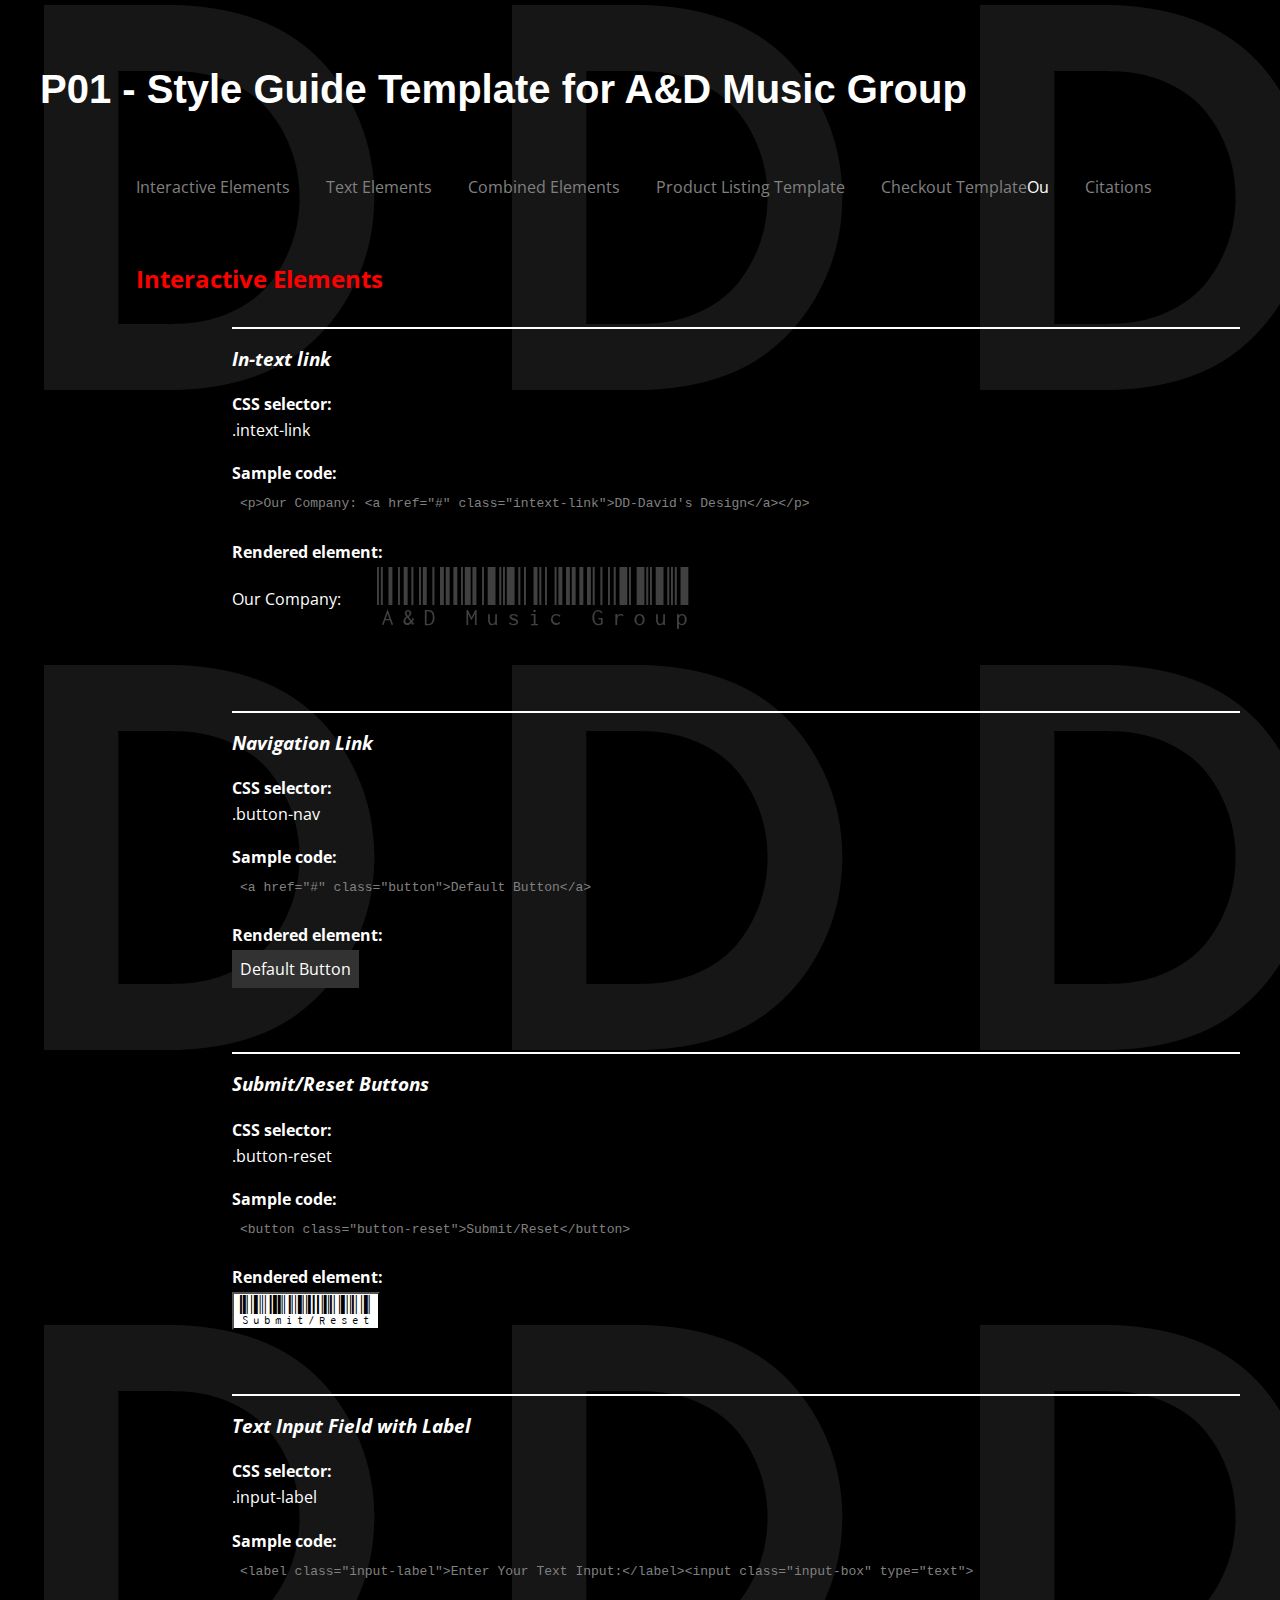
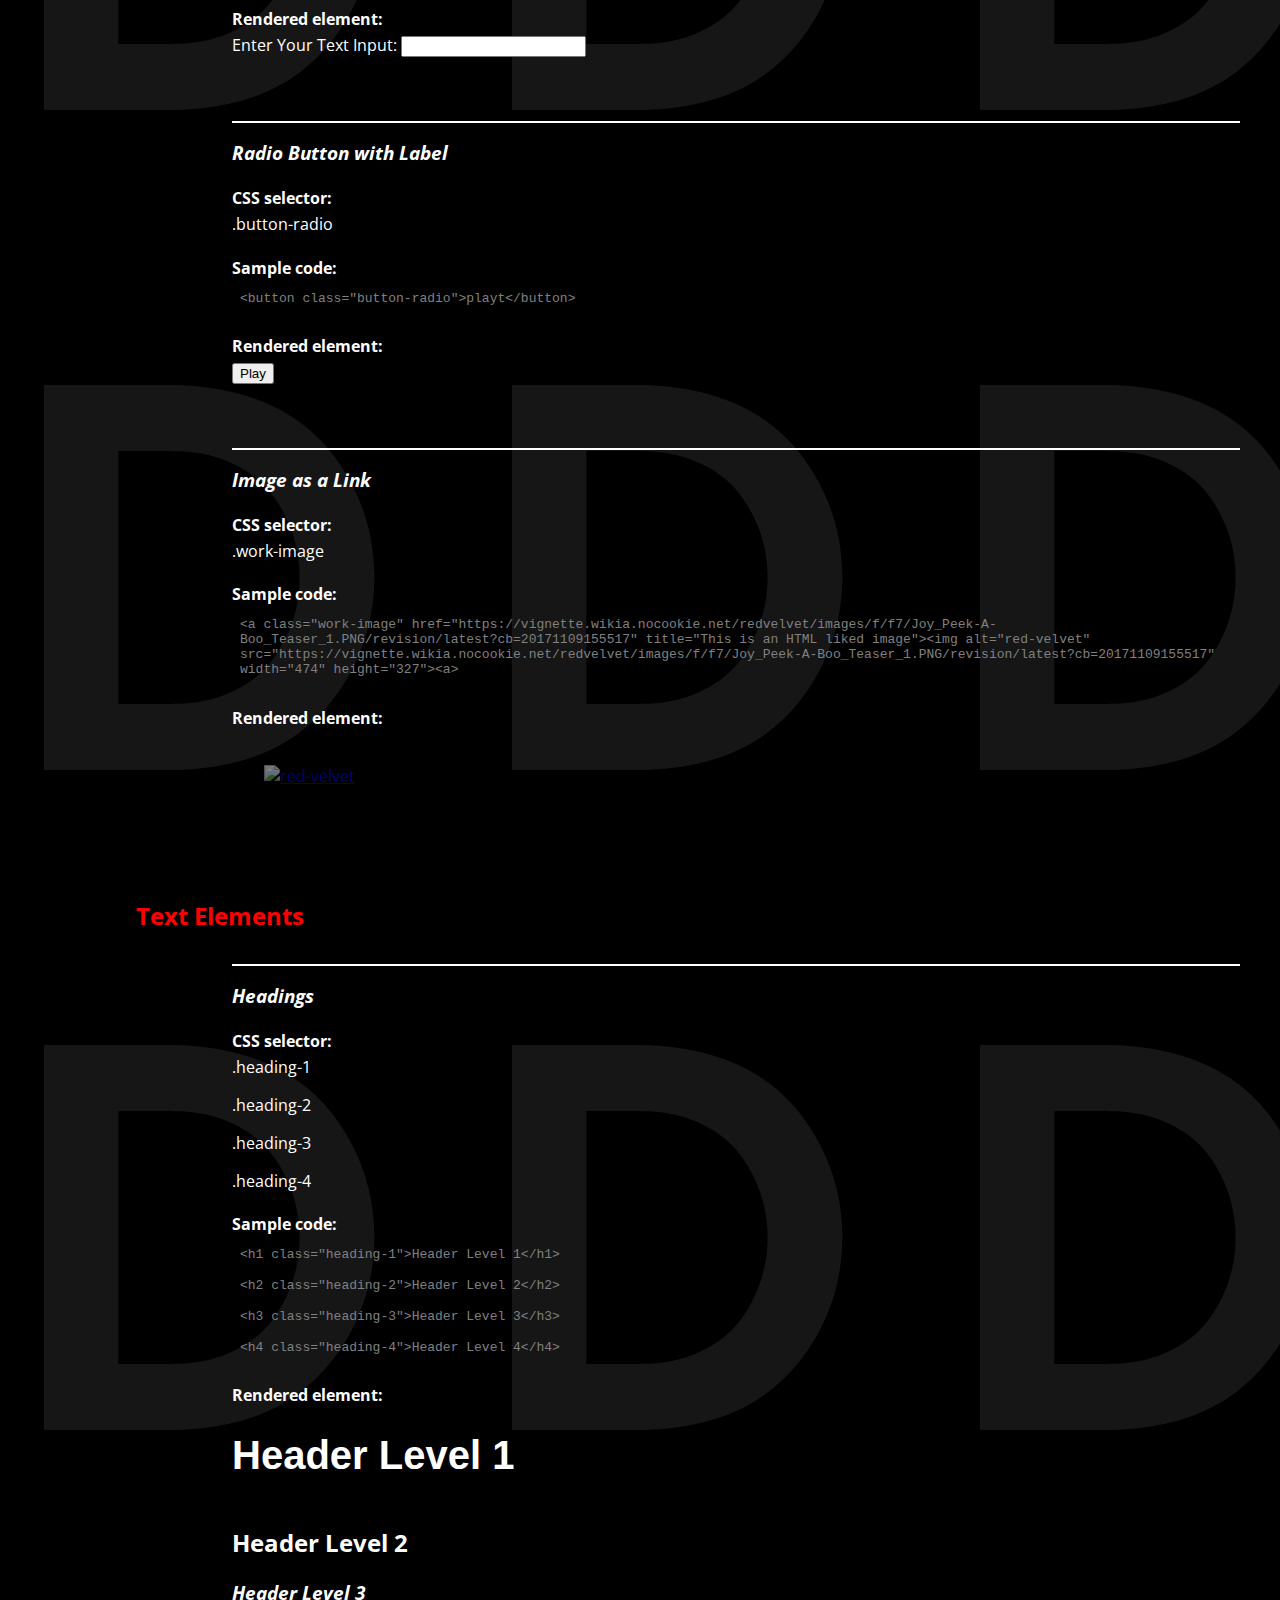
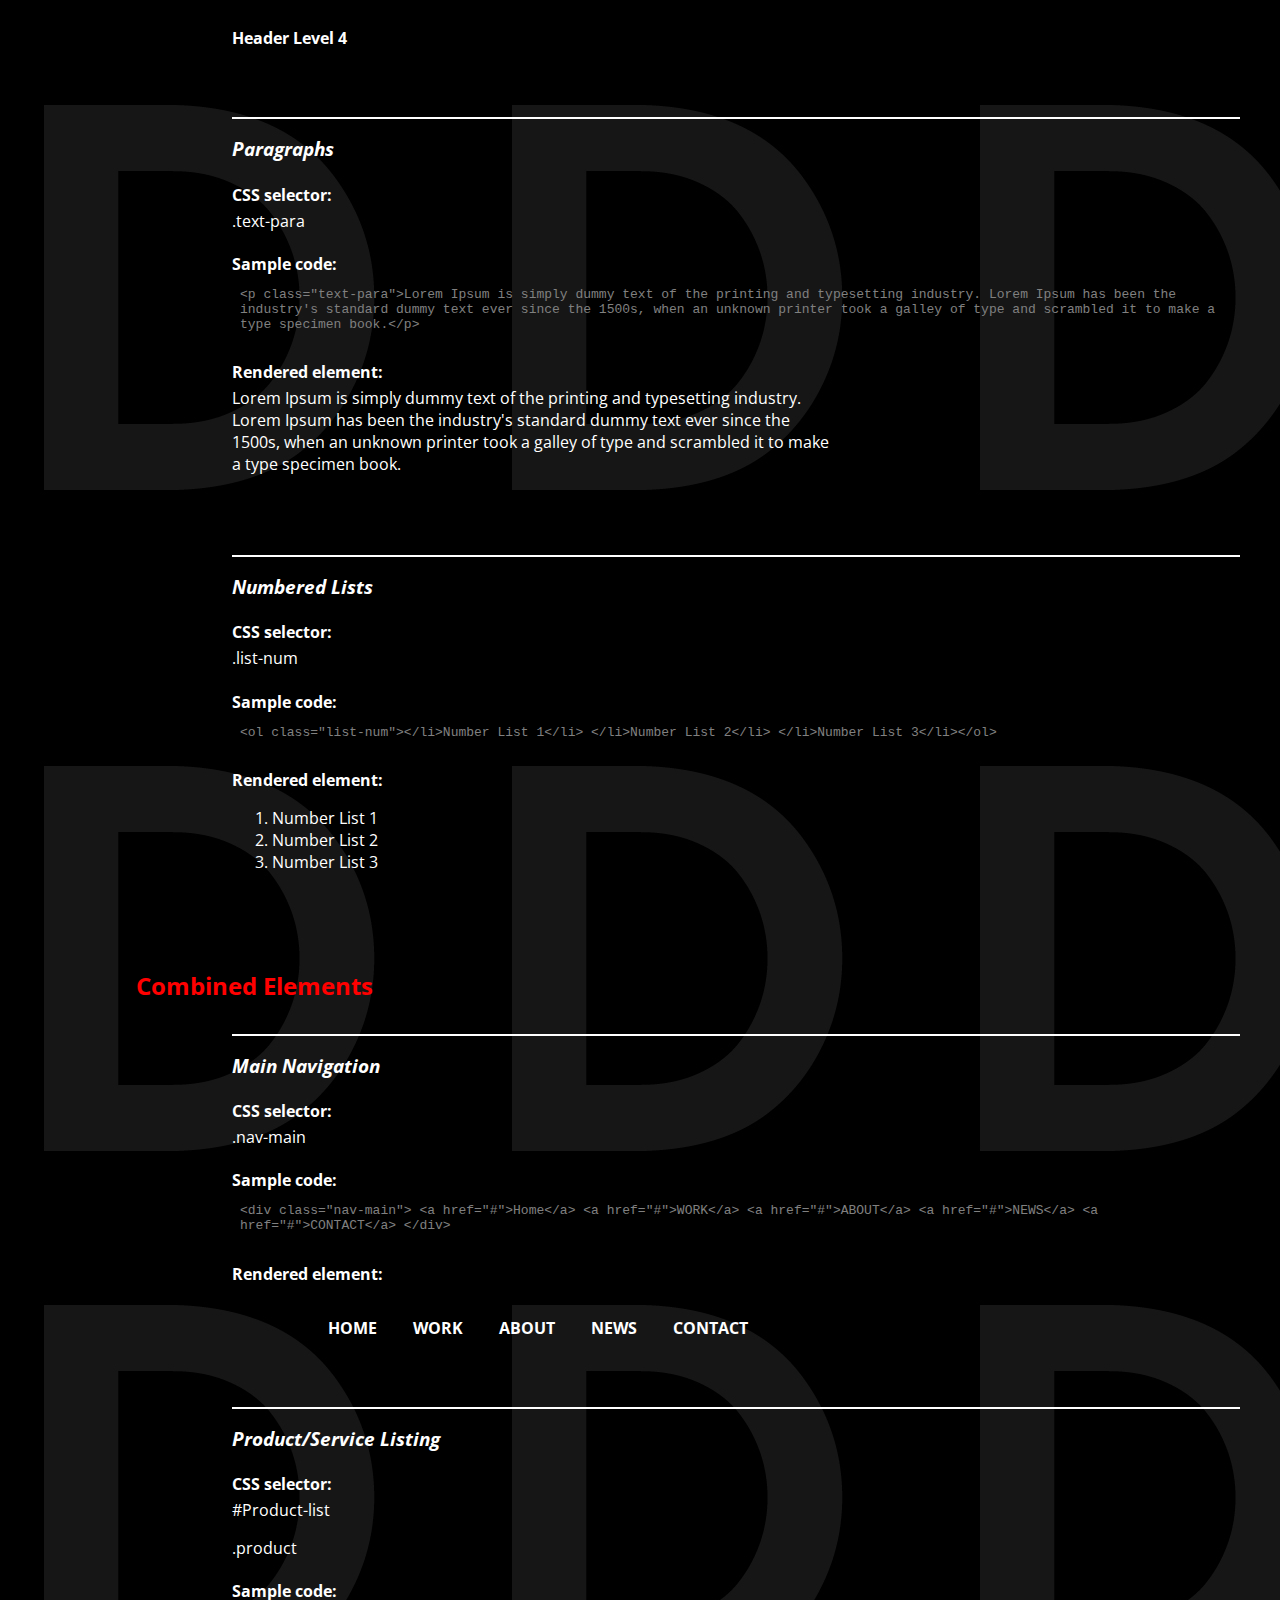
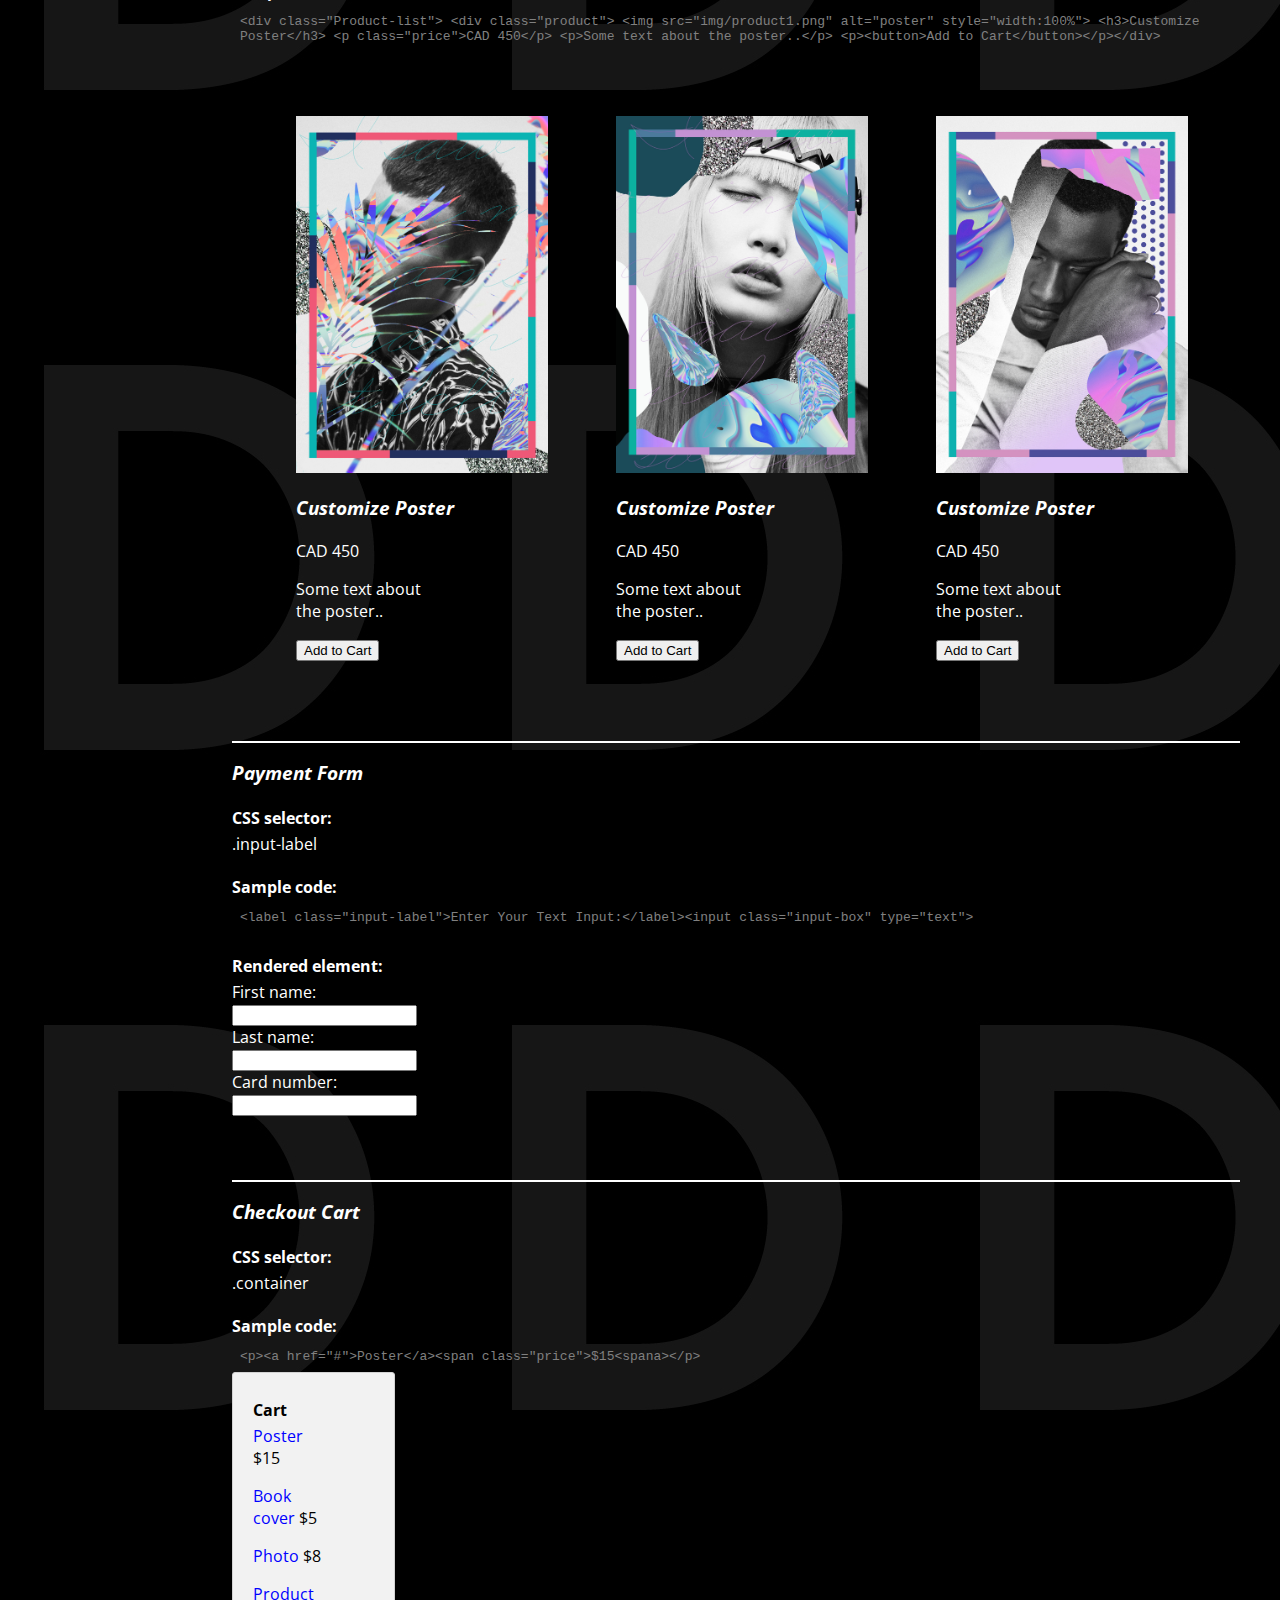
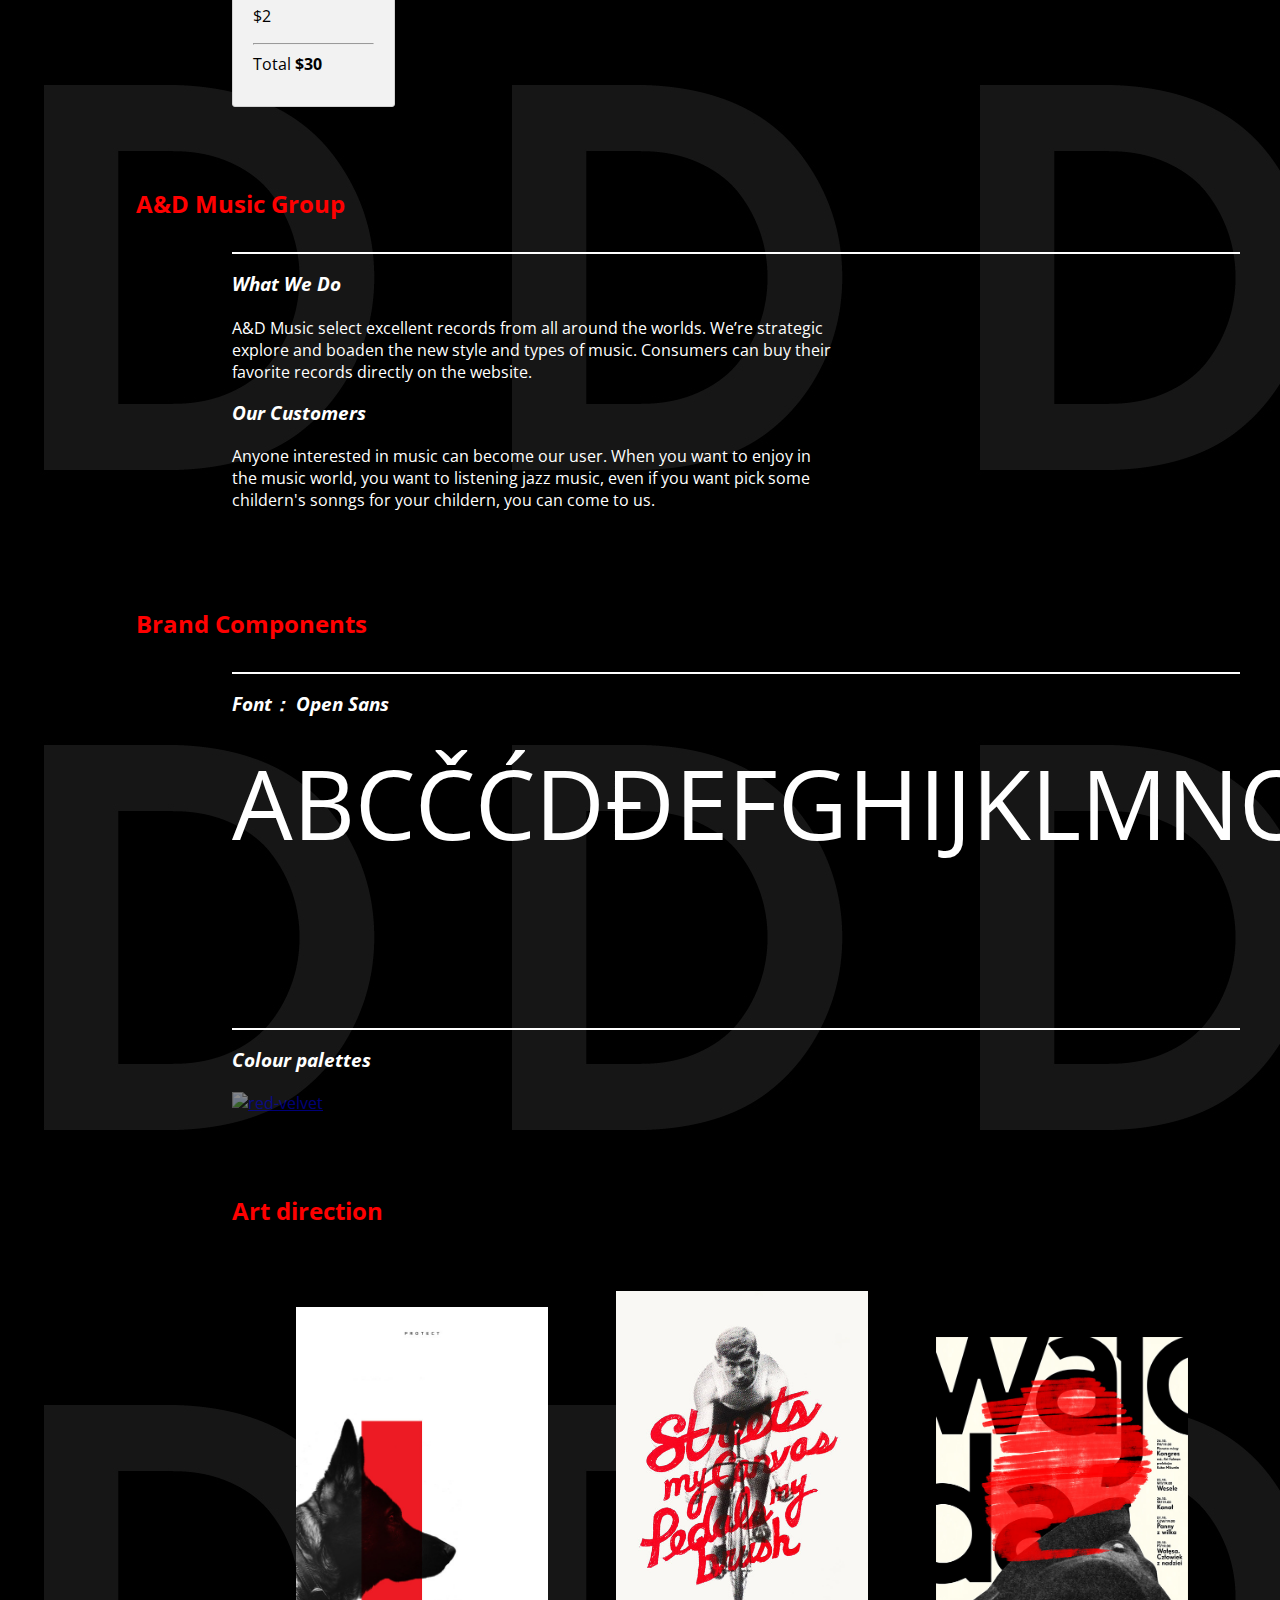
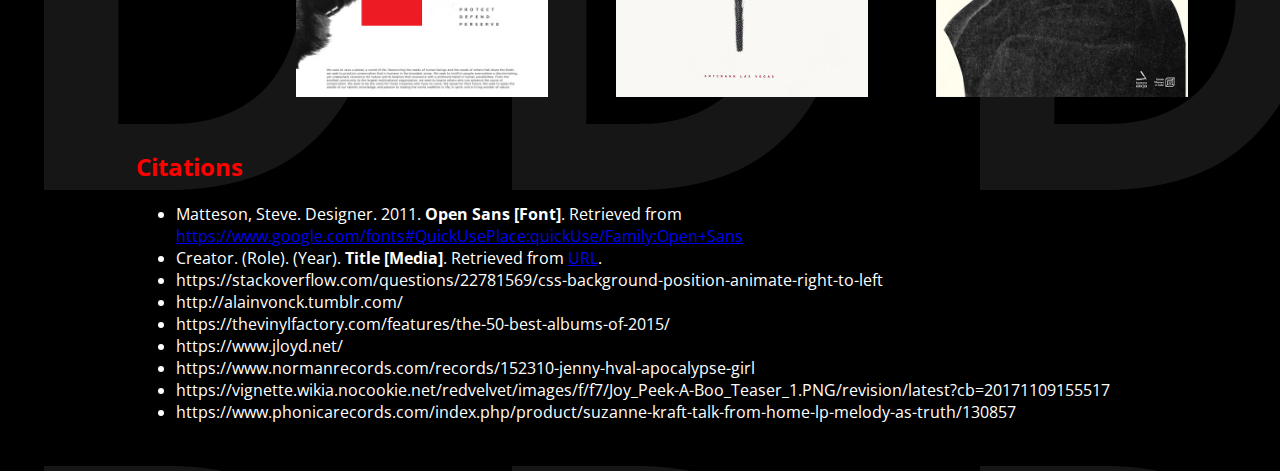
==== index.html @ 4174ff47 "change "Our Consumers"" ====
<!DOCTYPE html>
<html>

  <head>

    <meta charset="utf-8">
    <meta name="viewport" content="width=device-width, initial-scale=1">
    <title>P01 - Style Guide Template</title>

    <link href="https://fonts.googleapis.com/css?family=Open+Sans" rel="stylesheet">
    <link href="https://fonts.googleapis.com/css?family=Dosis|Josefin+Sans" rel="stylesheet">
    <link href="https://fonts.googleapis.com/css?family=Libre+Barcode+128+Text" rel="stylesheet">
    <link href="https://fonts.googleapis.com/css?family=Josefin+Sans" rel="stylesheet">
    <link href="css/main.css" rel="stylesheet">

  </head>

  <body>

    <header>
      <h1>P01 - Style Guide Template for A&D Music Group</h1>

      <nav>        
        <a href="#interactive_elements">Interactive Elements</a>
        <a href="#text_elements">Text Elements</a>
        <a href="#combined_elements">Combined Elements</a>
        <a href="product-list.html">Product Listing Template</a>
        <a href="checkout.html">Checkout Template</a>Ou
        <a href="#citations">Citations</a>
      </nav>



    <!-- INTERACTIVE ELEMENTS SECTION // -->
    <section id="interactive_elements">
      <h2>Interactive Elements</h2>


      <section class="element">
        <h3>In-text link</h3>

        <h4>CSS selector:</h4>
        <p>.intext-link</p>

        <h4>Sample code:</h4>
        <code>&lt;p&gt;Our Company: &lt;a href="#" class="intext-link"&gt;DD-David's Design&lt;/a&gt;&lt;/p&gt;</code>

        <h4>Rendered element:</h4>
        <p>Our Company: <a href="#" class="intext-link">A&D Music Group</a></p>
      </section>


      <!-- Default Button styling section -->
      <section class="element">

        <h3>Navigation Link</h3>

        <h4>CSS selector:</h4>
        <p>.button-nav</p>

        <h4>Sample code:</h4>
        <code>&lt;a href="#" class="button"&gt;Default Button&lt;/a&gt;</code>

        <h4>Rendered element:</h4>
        <a class="button-nav" href="#">Default Button</a>

      </section>


      <section class="element">
        <h3>Submit/Reset Buttons</h3>

        <h4>CSS selector:</h4>
        <p>.button-reset</p>

        <h4>Sample code:</h4>
        <code>&lt;button class="button-reset"&gt;Submit/Reset&lt;/button&gt;</code>

        <h4>Rendered element:</h4>
        <button class="button-reset">Submit/Reset</button>
      </section>


      <section class="element">
        <h3>Text Input Field with Label</h3>

        <h4>CSS selector:</h4>
        <p>.input-label</p>

        <h4>Sample code:</h4>
        <code>&lt;label class="input-label"&gt;Enter Your Text Input:&lt;/label&gt;&lt;input class="input-box" type="text"&gt;</code>

        <h4>Rendered element:</h4>
        <label class="input-label">Enter Your Text Input:</label>
        <input type="text">
      </section>


      <section class="element">
        <h3>Radio Button with Label</h3>

        <h4>CSS selector:</h4>
        <p>.button-radio</p>

        <h4>Sample code:</h4>
        <code>&lt;button class="button-radio"&gt;playt&lt;/button&gt;</code>

        <h4>Rendered element:</h4>
        <button class="button-radio">Play</button>
      </section>


      <section class="element">
        <h3>Image as a Link</h3>

        <h4>CSS selector:</h4>
        <p>.work-image</p>

        <h4>Sample code:</h4>
        <code>&lt;a class="work-image" href="https://vignette.wikia.nocookie.net/redvelvet/images/f/f7/Joy_Peek-A-Boo_Teaser_1.PNG/revision/latest?cb=20171109155517" title="This is an HTML liked image"&gt;&lt;img alt="red-velvet" src="https://vignette.wikia.nocookie.net/redvelvet/images/f/f7/Joy_Peek-A-Boo_Teaser_1.PNG/revision/latest?cb=20171109155517" width="474" height="327"&gt;&lt;a&gt;</code>

        <h4>Rendered element:</h4>
        <a href="https://vignette.wikia.nocookie.net/redvelvet/images/f/f7/Joy_Peek-A-Boo_Teaser_1.PNG/revision/latest?cb=20171109155517" title="This is an HTML liked image">
  <img class="work-image"  alt="red-velvet" src="https://vignette.wikia.nocookie.net/redvelvet/images/f/f7/Joy_Peek-A-Boo_Teaser_1.PNG/revision/latest?cb=20171109155517" width="474" height="327" /></a>
      </section>


    </section>
    <!-- // INTERACTIVE ELEMENTS SECTION -->



    <!-- TEXT ELEMENTS SECTION // -->
    <section id="text_elements">
      <h2>Text Elements</h2>

      <section class="element">
        <h3>Headings</h3>

        <h4>CSS selector:</h4>
        <p>.heading-1</p>
        <p>.heading-2</p>
        <p>.heading-3</p>
        <p>.heading-4</p>


        <h4>Sample code:</h4>
        <code>&lt;h1 class="heading-1"&gt;Header Level 1&lt;/h1&gt;</code>
        <code>&lt;h2 class="heading-2"&gt;Header Level 2&lt;/h2&gt;</code>
        <code>&lt;h3 class="heading-3"&gt;Header Level 3&lt;/h3&gt;</code>
        <code>&lt;h4 class="heading-4"&gt;Header Level 4&lt;/h4&gt;</code>

        <h4>Rendered element:</h4>
        <h1 class="header-1">Header Level 1</h1>
        <h2 class="header-2">Header Level 2</h2>
        <h3 class="header-3">Header Level 3</h3>
        <h4 class="header-4">Header Level 4</h4>
      </section>

      <section class="element">
        <h3>Paragraphs</h3>

        <h4>CSS selector:</h4>
        <p>.text-para</p>

        <h4>Sample code:</h4>
        <code>&lt;p class="text-para"&gt;Lorem Ipsum is simply dummy text of the printing and typesetting industry. Lorem Ipsum has been the industry's standard dummy text ever since the 1500s, when an unknown printer took a galley of type and scrambled it to make a type specimen book.&lt;/p&gt;</code>

        <h4>Rendered element:</h4>
        <p class="text-p">Lorem Ipsum is simply dummy text of the printing and typesetting industry. Lorem Ipsum has been the industry's standard dummy text ever since the 1500s, when an unknown printer took a galley of type and scrambled it to make a type specimen book.</p>
      </section>

      <section class="element">
        <h3>Numbered Lists</h3>

        <h4>CSS selector:</h4>
        <p>.list-num</p>

        <h4 class="sample-code">Sample code:</h4>
        <code>&lt;ol class="list-num"&gt;&lt;/li&gt;Number List 1&lt;/li&gt; &lt;/li&gt;Number List 2&lt;/li&gt; &lt;/li&gt;Number List 3&lt;/li&gt;&lt;/ol&gt;</code>


        <h4>Rendered element:</h4>
        <ol class="list-num">
          <li>Number List 1</li>
          <li>Number List 2</li>
          <li>Number List 3</li>
        </ol>
      </section>

    </section>
    <!-- // TEXT ELEMENTS SECTION -->



    <!-- COMBINED ELEMENTS SECTION // -->
    <section id="combined_elements">
      <h2>Combined Elements</h2>

      <section class="element">
        <h3>Main Navigation</h3>
        <h4>CSS selector:</h4>
        <p>.nav-main</p>

        <h4 class="sample-code">Sample code:</h4>
        <code>&lt;div class="nav-main"&gt;
          &lt;a href="#"&gt;Home&lt;/a&gt;
          &lt;a href="#"&gt;WORK&lt;/a&gt;
          &lt;a href="#"&gt;ABOUT&lt;/a&gt;
          &lt;a href="#"&gt;NEWS&lt;/a&gt;
          &lt;a href="#"&gt;CONTACT&lt;/a&gt;
          &lt;/div&gt;</code>

        <h4>Rendered element:</4>
        <div class="nav-main">
          <a href="#">HOME</a>
          <a href="#">WORK</a>
          <a href="#">ABOUT</a>
          <a href="#">NEWS</a>
          <a href="#">CONTACT</a>
        </div>

      </section>

      <section class="element">
        <h3>Product/Service Listing</h3>

        <h4>CSS selector:</h4>
        <p>#Product-list</p>
        <p>.product</p>

        <h4 class="sample-code">Sample code:</h4>
        <code>&lt;div class="Product-list"&gt;
          &lt;div class="product"&gt;
          &lt;img src="img/product1.png" alt="poster" style="width:100%"&gt;
          &lt;h3&gt;Customize Poster&lt;/h3&gt;
          &lt;p class="price"&gt;CAD 450&lt;/p&gt;
          &lt;p&gt;Some text about the poster..&lt;/p&gt;
          &lt;p&gt;&lt;button&gt;Add to Cart&lt;/button&gt;&lt;/p&gt;&lt;/div&gt;
        </code>
        <div id="Product-list">
         <div class="product">
         <img src="img/product1.png" alt="poster" style="width:100%">
         <h3>Customize Poster</h3>
         <p class="price">CAD 450</p>
         <p>Some text about the poster..</p>
        <p><button>Add to Cart</button></p>

      </div>

         <div class="product">
         <img src="img/product2.png" alt="Denim Jeans" style="width:100%">
         <h3>Customize Poster</h3>
         <p class="price">CAD 450</p>
         <p>Some text about the poster..</p>
        <p><button>Add to Cart</button></p>
      </div>

        <div class="product">
         <img src="img/product3.png" alt="Denim Jeans" style="width:100%">
         <h3>Customize Poster</h3>
         <p class="price">CAD 450</p>
         <p>Some text about the poster..</p>
        <p><button>Add to Cart</button></p>
      </div>
      </div>
      </section>

      <section class="element">
        <h3>Payment Form</h3>

        <h4>CSS selector:</h4>
        <p>.input-label</p>

        <h4>Sample code:</h4>
        <code>&lt;label class="input-label"&gt;Enter Your Text Input:&lt;/label&gt;&lt;input class="input-box" type="text"&gt;</code>

        <h4>Rendered element:</h4>
        <form>
          First name:<br>
          <input type="text" name="firstname">
          <br>
          Last name:<br>
          <input type="text" name="lastname">
          <br>
          Card number:<br>
          <input type="text" name="cardnumber">
        </form>
      </section>

      <section class="element">
        <h3>Checkout Cart</h3>

        <h4>CSS selector:</h4>
        <p>.container</p>

        <h4>Sample code:</h4>
        <code>&lt;p&gt;&lt;a href="#"&gt;Poster&lt;/a&gt;&lt;span class="price"&gt;$15&lt;spana&gt;&lt;/p&gt;</code>


    <div class="container">
      <h4>Cart </h4>
      <p><a href="#">Poster</a> <span class="price">$15</span></p>
      <p><a href="#">Book cover</a> <span class="price">$5</span></p>
      <p><a href="#">Photo</a> <span class="price">$8</span></p>
      <p><a href="#">Product</a> <span class="price">$2</span></p>
      <hr>
      <p>Total <span class="price" style="color:black"><b>$30</b></span></p>
    </div>


      </section>

    </section>
    <!-- // COMBINED ELEMENTS SECTION -->

    <section id="DD">
      <h2>A&D Music Group</h2>

      <section class="element">
        <h3>What We Do</h3>
        <p>A&D Music select excellent records from all around the worlds. We’re strategic explore and boaden the new style and types of music. Consumers can buy their favorite records directly on the website.</p>
        <h3>Our Customers</h3>
        <p>Anyone interested in music can become our user. When you want to enjoy in the music world, you want to listening jazz music, even if you want pick some childern's sonngs for your childern, you can come to us.</p>

      </section>

    </section>

    <section id="brand-components">
      <h2>Brand Components</h2>

      <section class="element">
        <h3>Font： Open Sans</h3>

        <p>ABCČĆDĐEFGHIJKLMNOPQ</p>

      </section>

      <section class="element">
        <h3>Colour palettes</h3>
        <a href="https://i.pinimg.com/originals/1b/dd/3c/1bdd3ca5c8fbc0138d40ecf63d3c3909.png" title="This is an HTML liked image">
  <img class="color-image"  alt="red-velvet" src="https://i.pinimg.com/originals/1b/dd/3c/1bdd3ca5c8fbc0138d40ecf63d3c3909.png" /></a>

      </section>

      <section id="art_dorection">
        <h2>Art direction</h2>

        <div id="Product-list">
         <div class="product">
         <img src="img/art1.jpg" alt="poster" style="width:100%">
      
      </div>

         <div class="product">
         <img src="img/art2.jpg" alt="art direction" style="width:100%">
         
      </div>

        <div class="product">
         <img src="img/art3.jpg" alt="art direction" style="width:100%">
        
      </div>
      </div>
    </section>

    </section>



    <section id="citations">
      <h2>Citations</h2>

      <ul>
        <li>Matteson, Steve. Designer. 2011. <strong>Open Sans [Font]</strong>. Retrieved from <a href="https://www.google.com/fonts#QuickUsePlace:quickUse/Family:Open+Sans">https://www.google.com/fonts#QuickUsePlace:quickUse/Family:Open+Sans</a></li>
        <li>Creator. (Role). (Year). <strong>Title [Media]</strong>. Retrieved from <a href="#">URL</a>.</li>
        <li>https://stackoverflow.com/questions/22781569/css-background-position-animate-right-to-left</li>
        <li>http://alainvonck.tumblr.com/</li>
        <li>https://thevinylfactory.com/features/the-50-best-albums-of-2015/</li>
        <li>https://www.jloyd.net/</li>
        <li>https://www.normanrecords.com/records/152310-jenny-hval-apocalypse-girl</li>
        <li>https://vignette.wikia.nocookie.net/redvelvet/images/f/f7/Joy_Peek-A-Boo_Teaser_1.PNG/revision/latest?cb=20171109155517</li>
        <li>https://www.phonicarecords.com/index.php/product/suzanne-kraft-talk-from-home-lp-melody-as-truth/130857</li>
      </ul>

    </section>



  </body>
</html>
---- css/main.css ----
/*
  STYLE GUIDE STYLING 
  Default styling for the style guide 
*/

body { 
  color: white;
  font-family: 'Open Sans',sans-serif;
  padding: 2rem;
}

section{
  margin-top: 2rem;
  margin-left: 6rem;
}

.element {
  padding-bottom: 2rem;
  border-top-width: 0.15rem;
  border-top-style: solid;
  border-top-color: white;
}

h1{
  font-family: sans-serif;
  font-size: 2.5rem;
}

h2 {
  color: red;
  font-size: 1.5rem;
  margin-top: 3rem;
}

.header-2{
  color: white;
}
h3 {
  font-size: 1.2rem;
  font-style: italic;
  margin-top: 1rem;
}

h4 {
    font-size: 1rem;
  margin-bottom: 0.25rem;
}

p {
  margin-top: 0;
}

nav{
  margin: 4rem;
}

nav a{
  color: #808080;
  margin-left: 2rem;
  text-decoration: none;
}
nav a:hover {
  color:white;
}

nav a:focus {
  color:red;
}

code {
  color: #808080;
  padding: 0.5rem;
  display: block;
}

code:hover{
  color: white;
}

/* 
  INTERACTIVE ELEMENTS -------------------
*/
.intext-link{
  color:white;
  text-decoration: none;
  margin-left: 2rem;
  opacity: 25%;

  font-family: 'Libre Barcode 128 Text', cursive;
  font-size: 4rem;
}

.intext-link:hover{
  color: #D3D3D3;
}
.intext-link:focus{
  color: red;
}

.work-image{
  opacity: .5;
  margin: 2rem;
  transition: transform .5s;
}

.work-image:hover{
  opacity: .8;
  transform: scale(1.1);
}
.work-image:focus{
  opacity: 1;
  transform: scale(1.1);
}

p{
  width: 60%;
}

.button-reset{
font-family: 'Libre Barcode 128 Text', cursive;
font-size: 2rem;
color: black;
background-color: white;
transition: .2s;
}

.button-reset:hover {
font-family: 'Libre Barcode 128 Text', cursive;
color: white;
transform: scale(1.1);
background: black;
}
/* Styling for the navigation button */
.button-nav {
  display: inline-block;
  padding: 0.5rem;
  color: white;
  background-color: rgb(50,50,50);
  text-decoration: none;
  transition-property: background-color; 
  transition-duration: 0.5s;
}

.button-nav:hover, .button-nav:focus {
  background-color: rgb(200,200,200);
}

/* 
  TEXT ELEMENTS -------------------
*/




/* 
  COMBINED ELEMENTS -------------------
*/
.nav-main{
  margin-left: 4rem;
  margin-top: 2rem;
}

.nav-main a{
  color: white;
  text-decoration: none;
  margin-left: 2rem;
  transition: .2s;
}

.nav-main a:hover{
  border-bottom-style: solid;
  border-bottom-color: white;
}

.nav-main a:focus{
  color: red;
}

#Product-list{
    margin-top: 2rem;
  }


.product{
  margin-top: 2rem;
  margin-left: 4rem;
 width: 25%;
 height: 25%;
 display: inline-block;
}

.product img{
  transition: .5s;
}

.product img:hover{
  transform: scale(1.05);
}



.container {
  color: black;
  width: 12%;
  background-color: #f2f2f2;
  padding: 5px 20px 15px 20px;
  border: 1px solid lightgrey;
  border-radius: 3px;
  text-decoration: none;
}

.container a{
  text-decoration: none;
  color: blue;
  margin-top: 1rem;
}

#brand-components .element p{
  font-size: 6rem;
  font-family: 'Open Sans',sans-serif;
}

.color-image{
  opacity: .5;
  transition: .5s;
}

.color-image:hover{
  opacity: 1;
  transform: scale(1.05);
}

@keyframes animatedBackground {
    0% { background-position: 0 0; }
    100% { background-position: -300px 0; }
}
@-moz-keyframes animatedBackground {
    0% { background-position: 0 0; }
    100% { background-position: -300px 0; }
}
@-webkit-keyframes animatedBackground {
    0% { background-position: 0 0; }
    100% { background-position: -300px 0; }
}
@-ms-keyframes animatedBackground {
    0% { background-position: 0 0; }
    100% { background-position: -300px 0; }
}
@-o-keyframes animatedBackground {
    0% { background-position: 0 0; }
    100% { background-position: -300px 0; }
}

html { 
    width: 100%; 
    height: 100%; 
    background-image: url(../img/background.jpg);
    background-position: 0px 0px;

    animation: animatedBackground 10s linear infinite;
    -moz-animation: animatedBackground 10s linear infinite;
    -webkit-animation: animatedBackground 10s linear infinite;
    -ms-animation: animatedBackground 10s linear infinite;
    -o-animation: animatedBackground 10s linear infinite;
}


.hang01{
  margin-left: 2rem;
}

.hang02{
  margin-left: 2rem;
}
.main-nav{
  display: inline-block;
}

footer{
  display: block;
  position: relative;
  top:5em;
  width: 100%;
  color:white;
  text-align: center;
  padding:1em;
  margin-top: 2em;
}
footer p{
  text-align: center;
}
.form{
  margin-left: 4rem;
  text-decoration: none;
  margin-top: 4rem;
}
fieldset a{
  color: white;
  text-decoration: none;
}
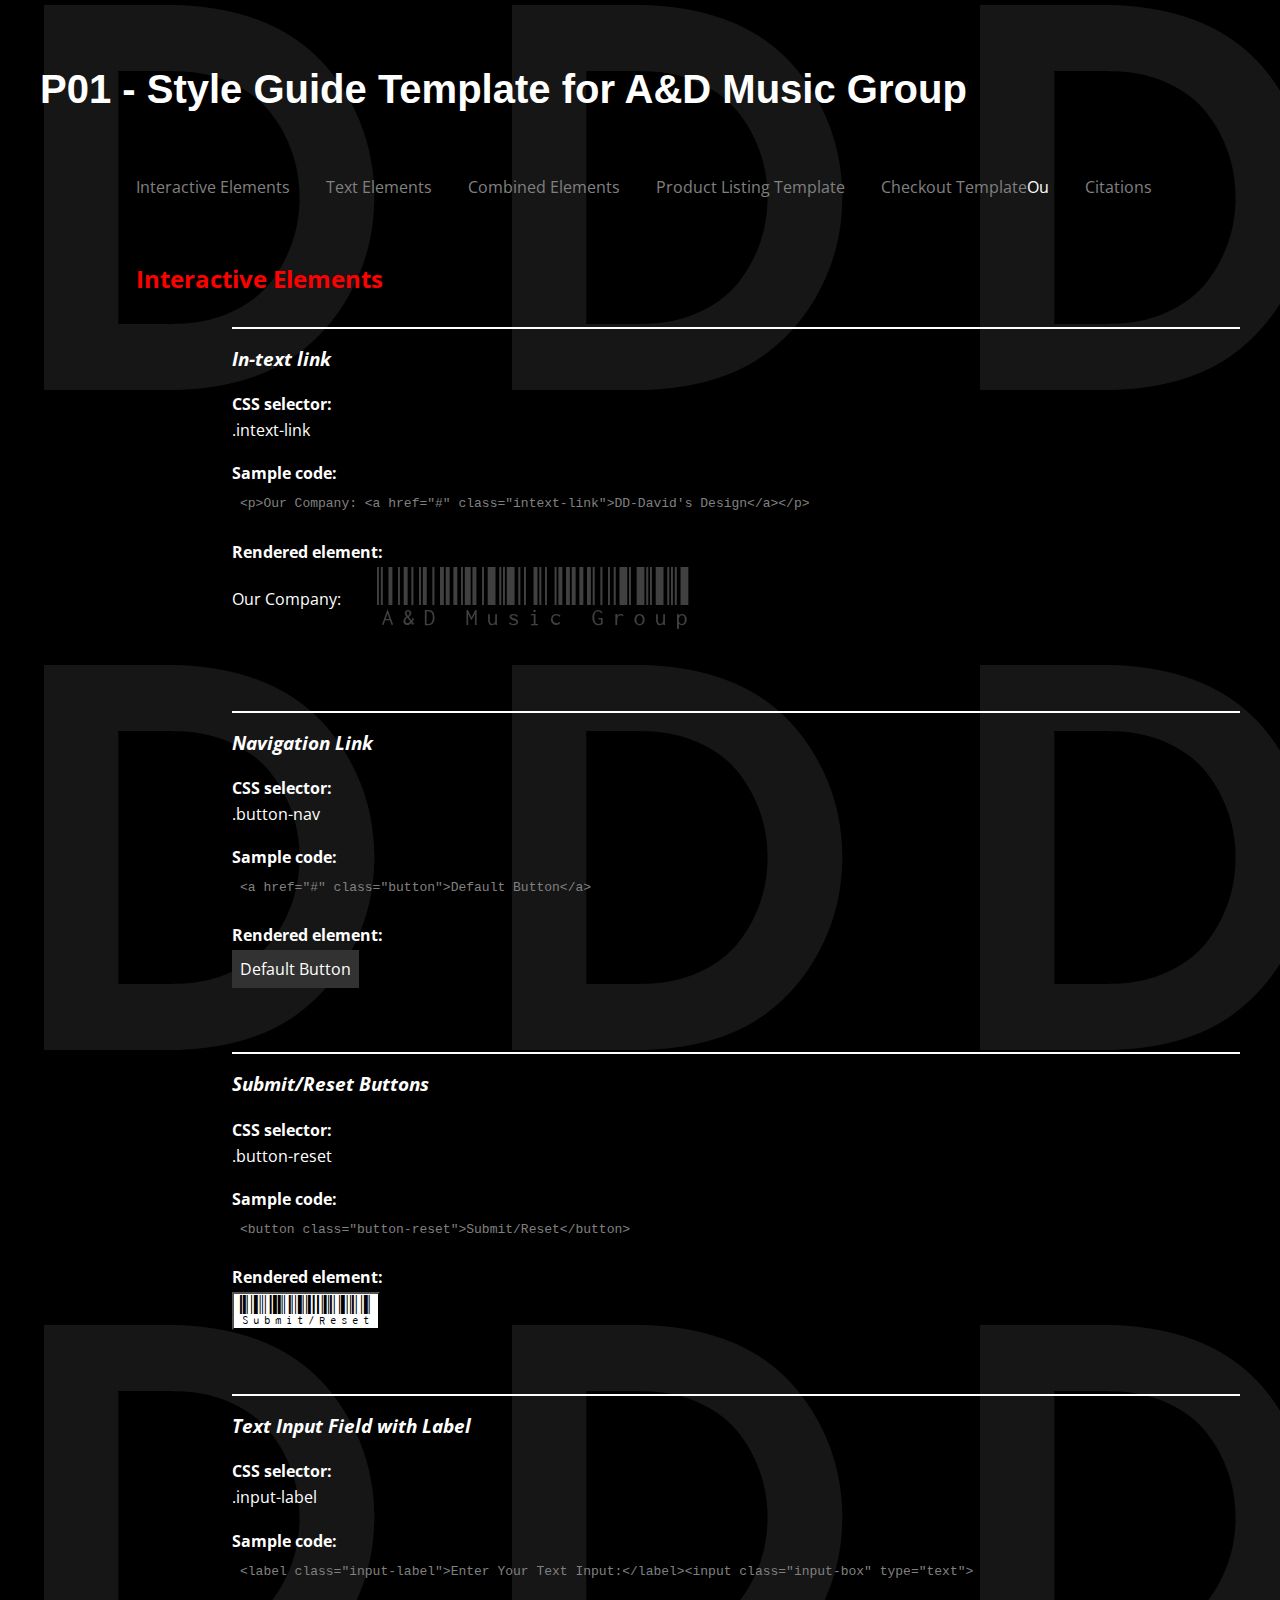
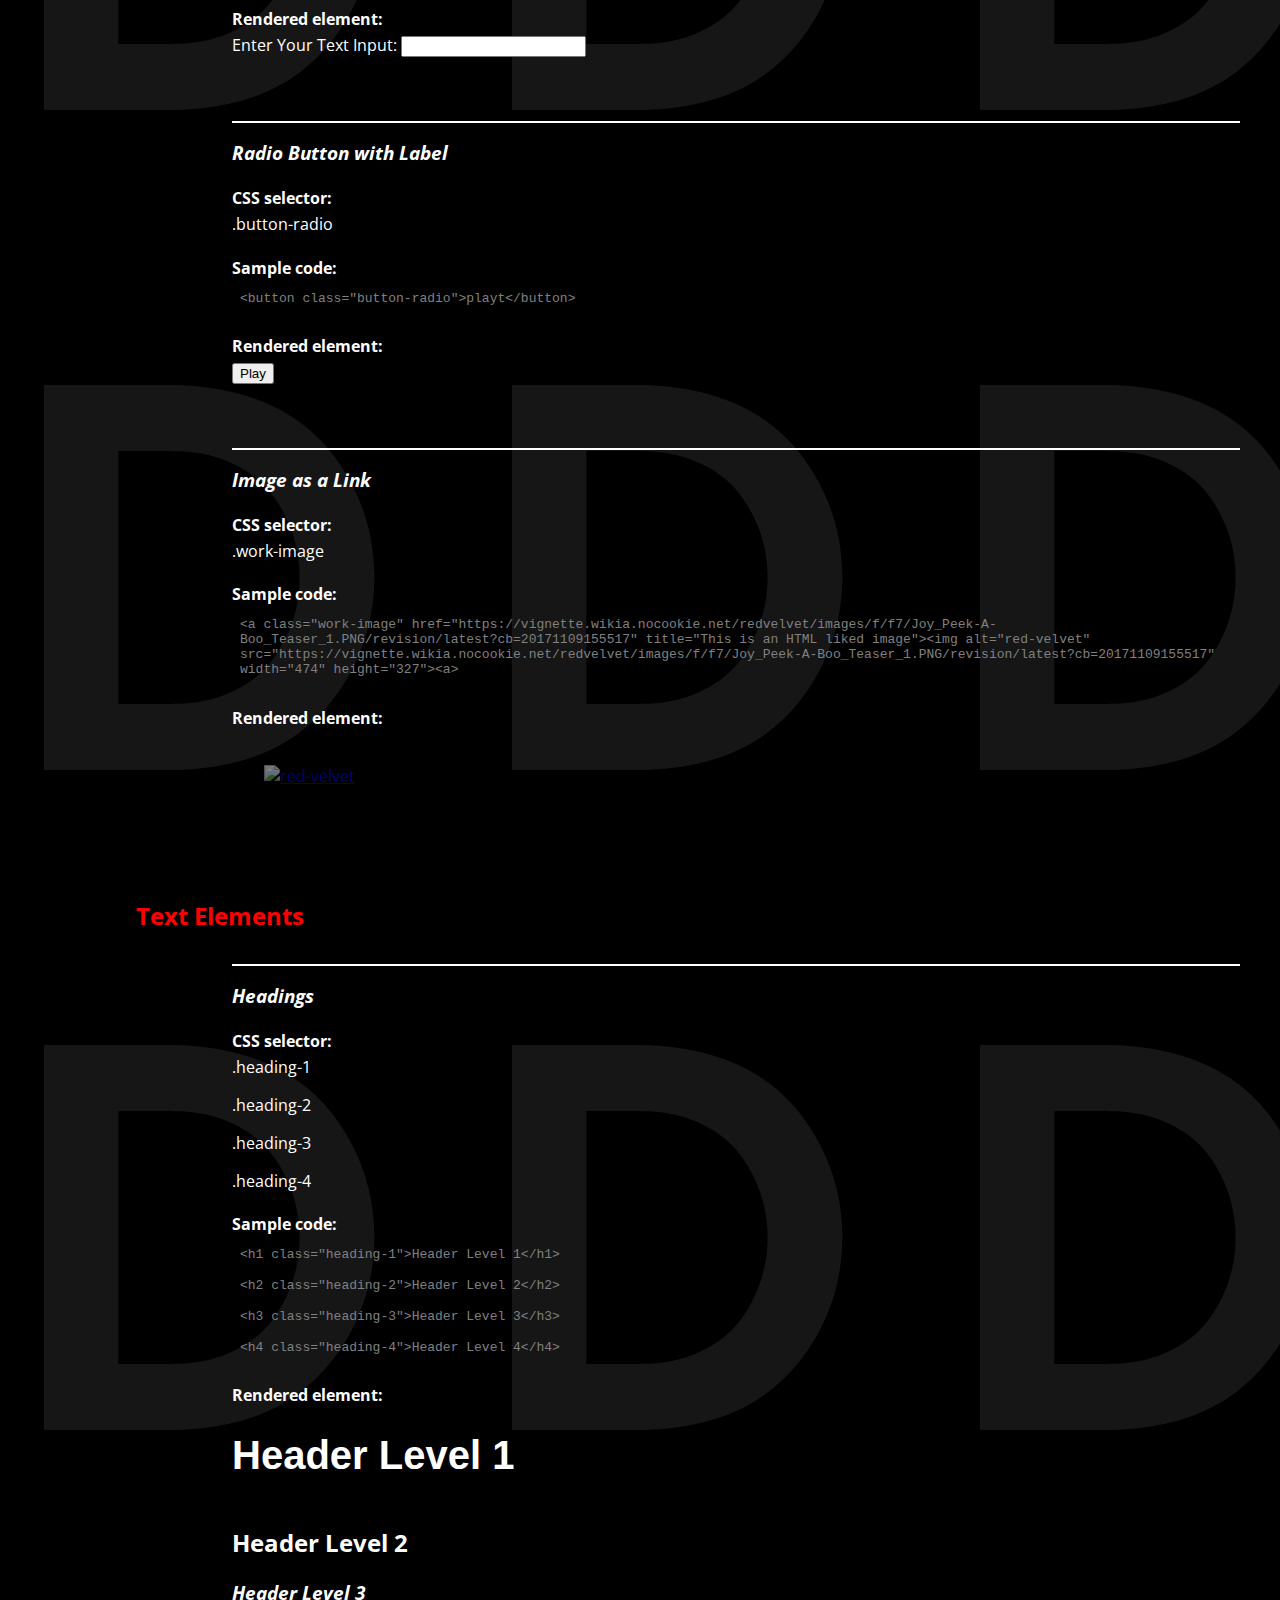
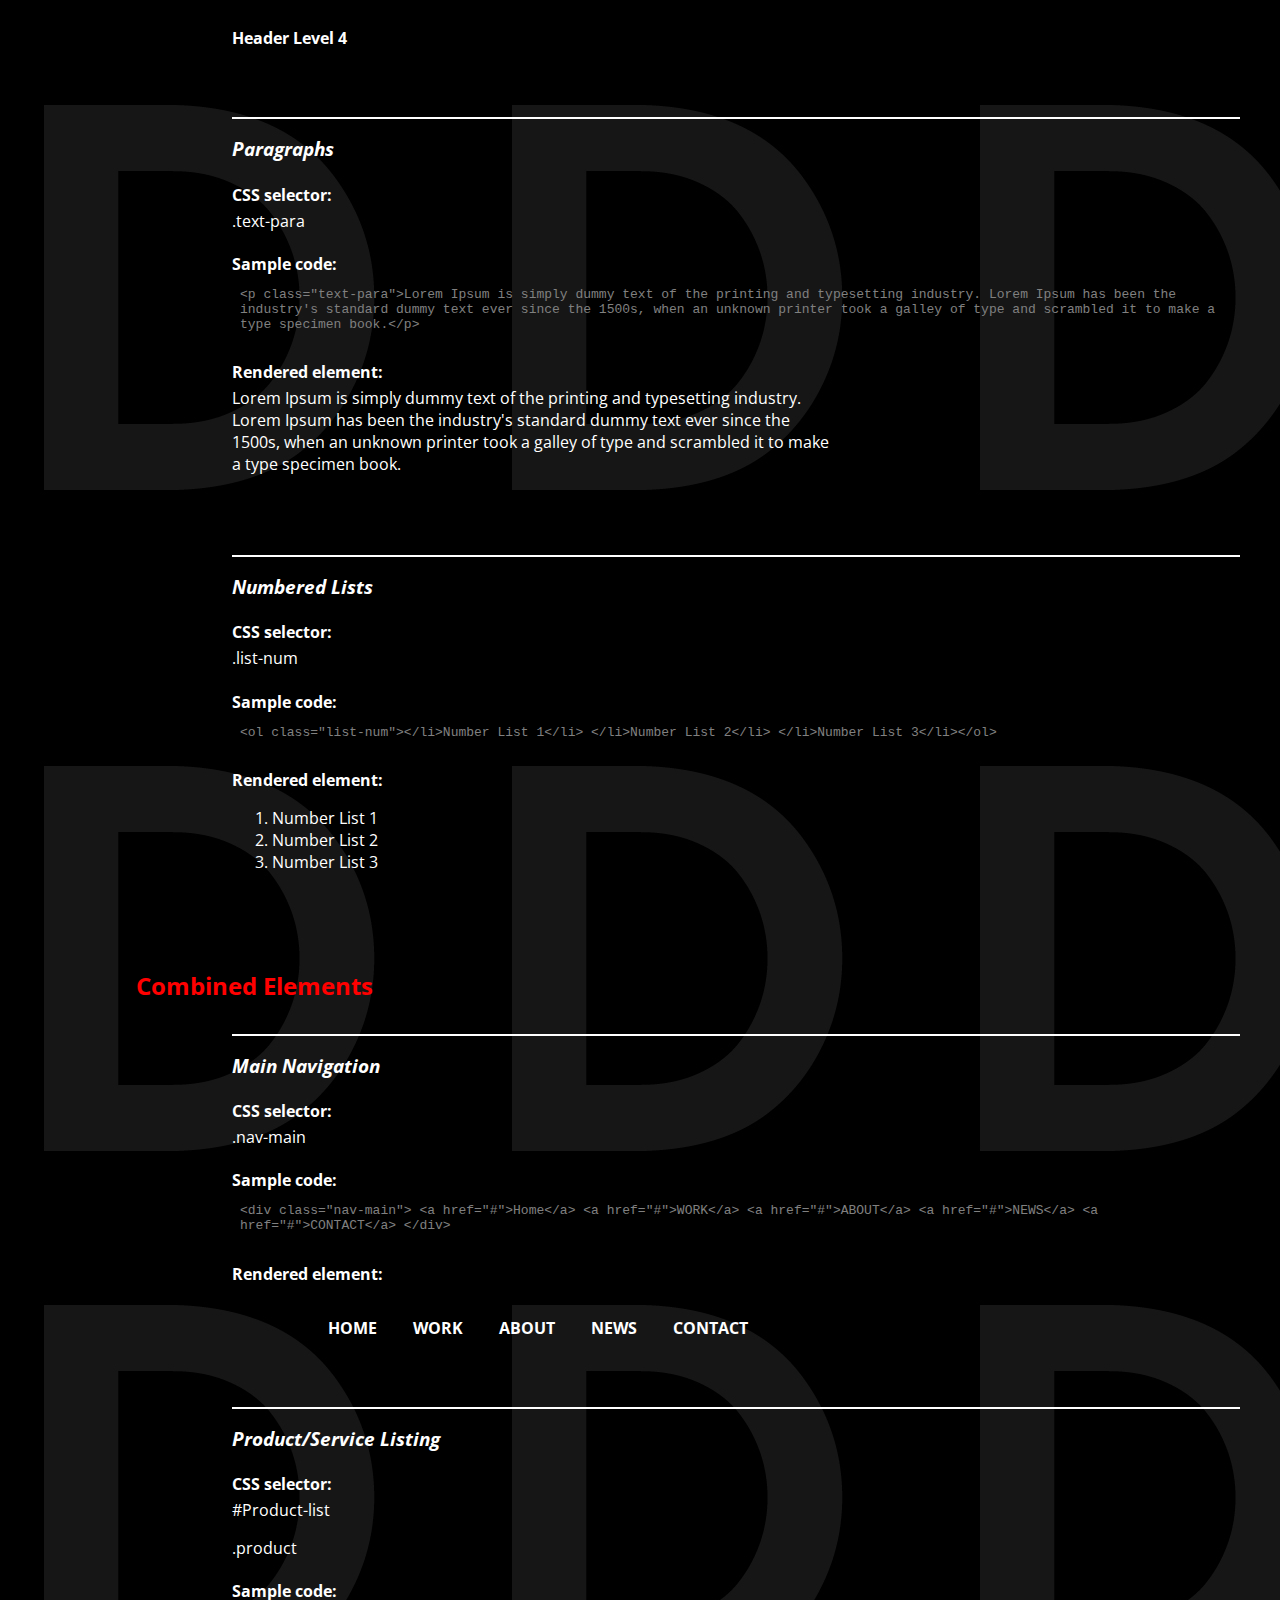
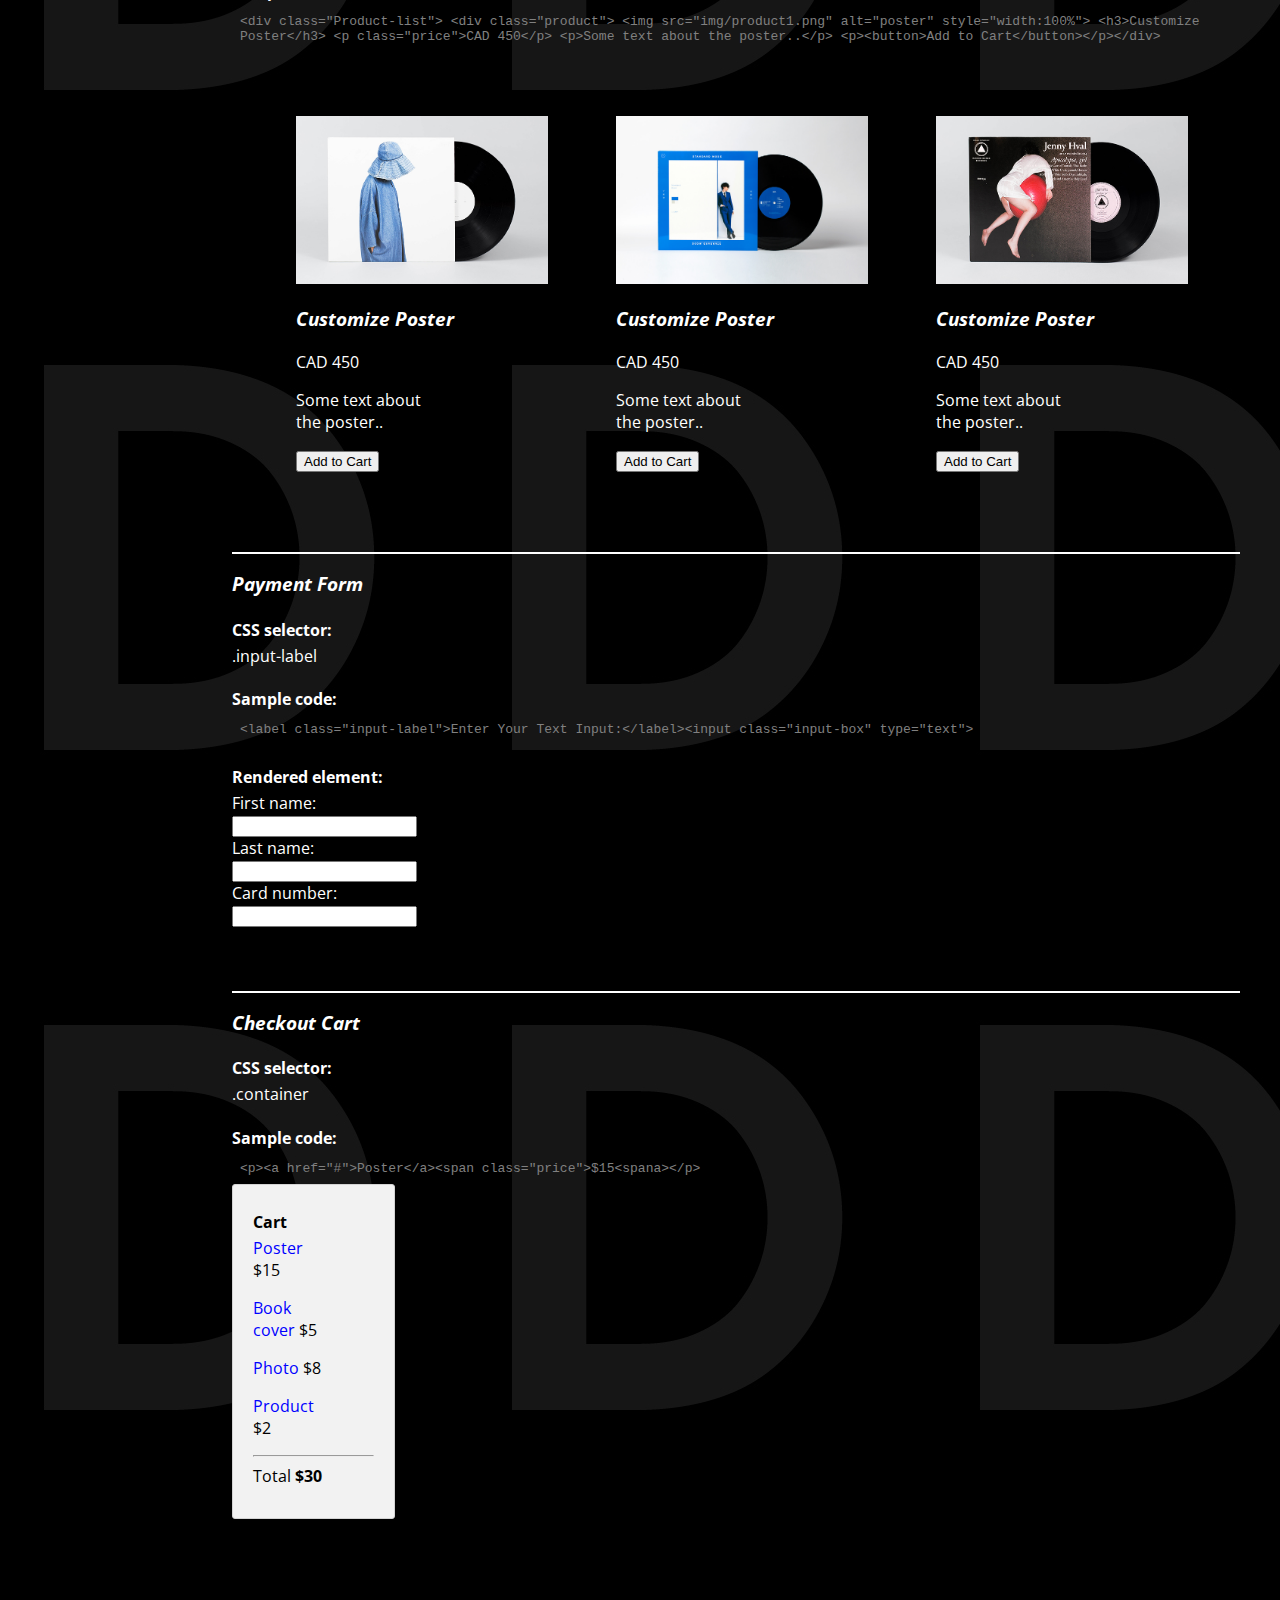
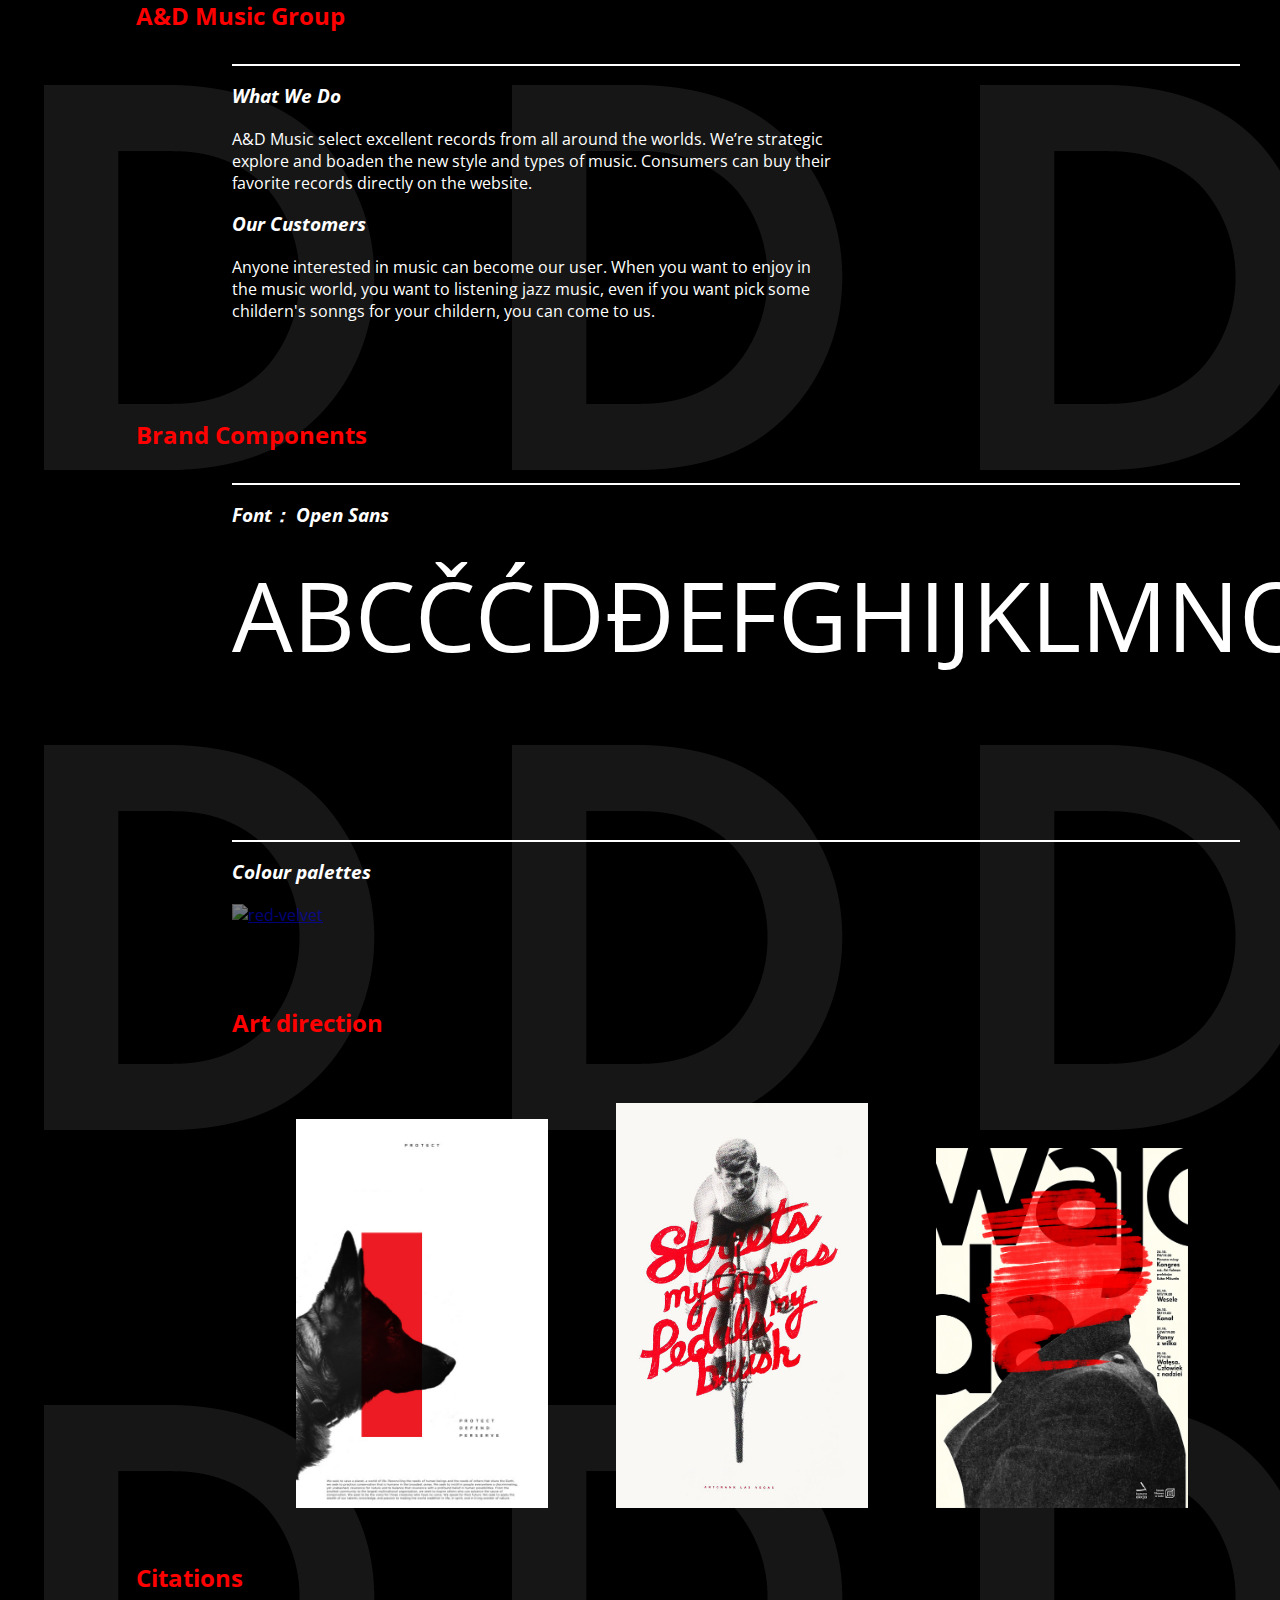
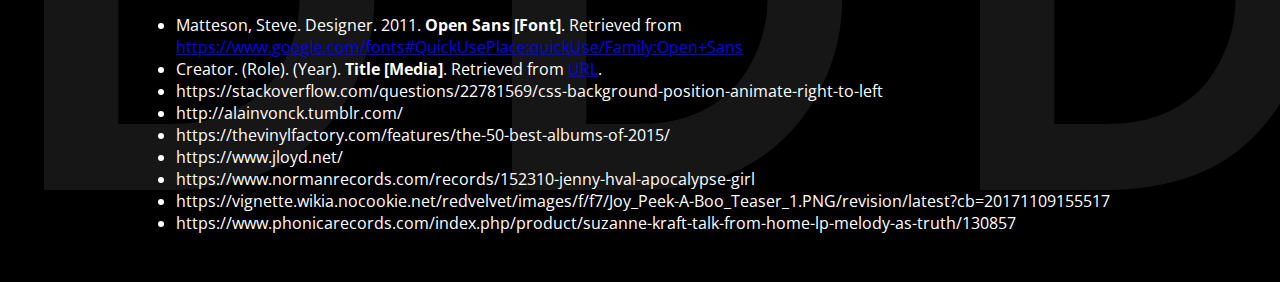
==== commit 529f4104: "img" ====
--- a/index.html
+++ b/index.html
@@ -240,7 +240,7 @@
         </code>
         <div id="Product-list">
          <div class="product">
-         <img src="img/product1.png" alt="poster" style="width:100%">
+         <img src="img/product01.jpg" alt="poster" style="width:100%">
          <h3>Customize Poster</h3>
          <p class="price">CAD 450</p>
          <p>Some text about the poster..</p>
@@ -249,7 +249,7 @@
       </div>
 
          <div class="product">
-         <img src="img/product2.png" alt="Denim Jeans" style="width:100%">
+         <img src="img/product02.jpg" alt="Denim Jeans" style="width:100%">
          <h3>Customize Poster</h3>
          <p class="price">CAD 450</p>
          <p>Some text about the poster..</p>
@@ -257,7 +257,7 @@
       </div>
 
         <div class="product">
-         <img src="img/product3.png" alt="Denim Jeans" style="width:100%">
+         <img src="img/product03.jpg" alt="Denim Jeans" style="width:100%">
          <h3>Customize Poster</h3>
          <p class="price">CAD 450</p>
          <p>Some text about the poster..</p>
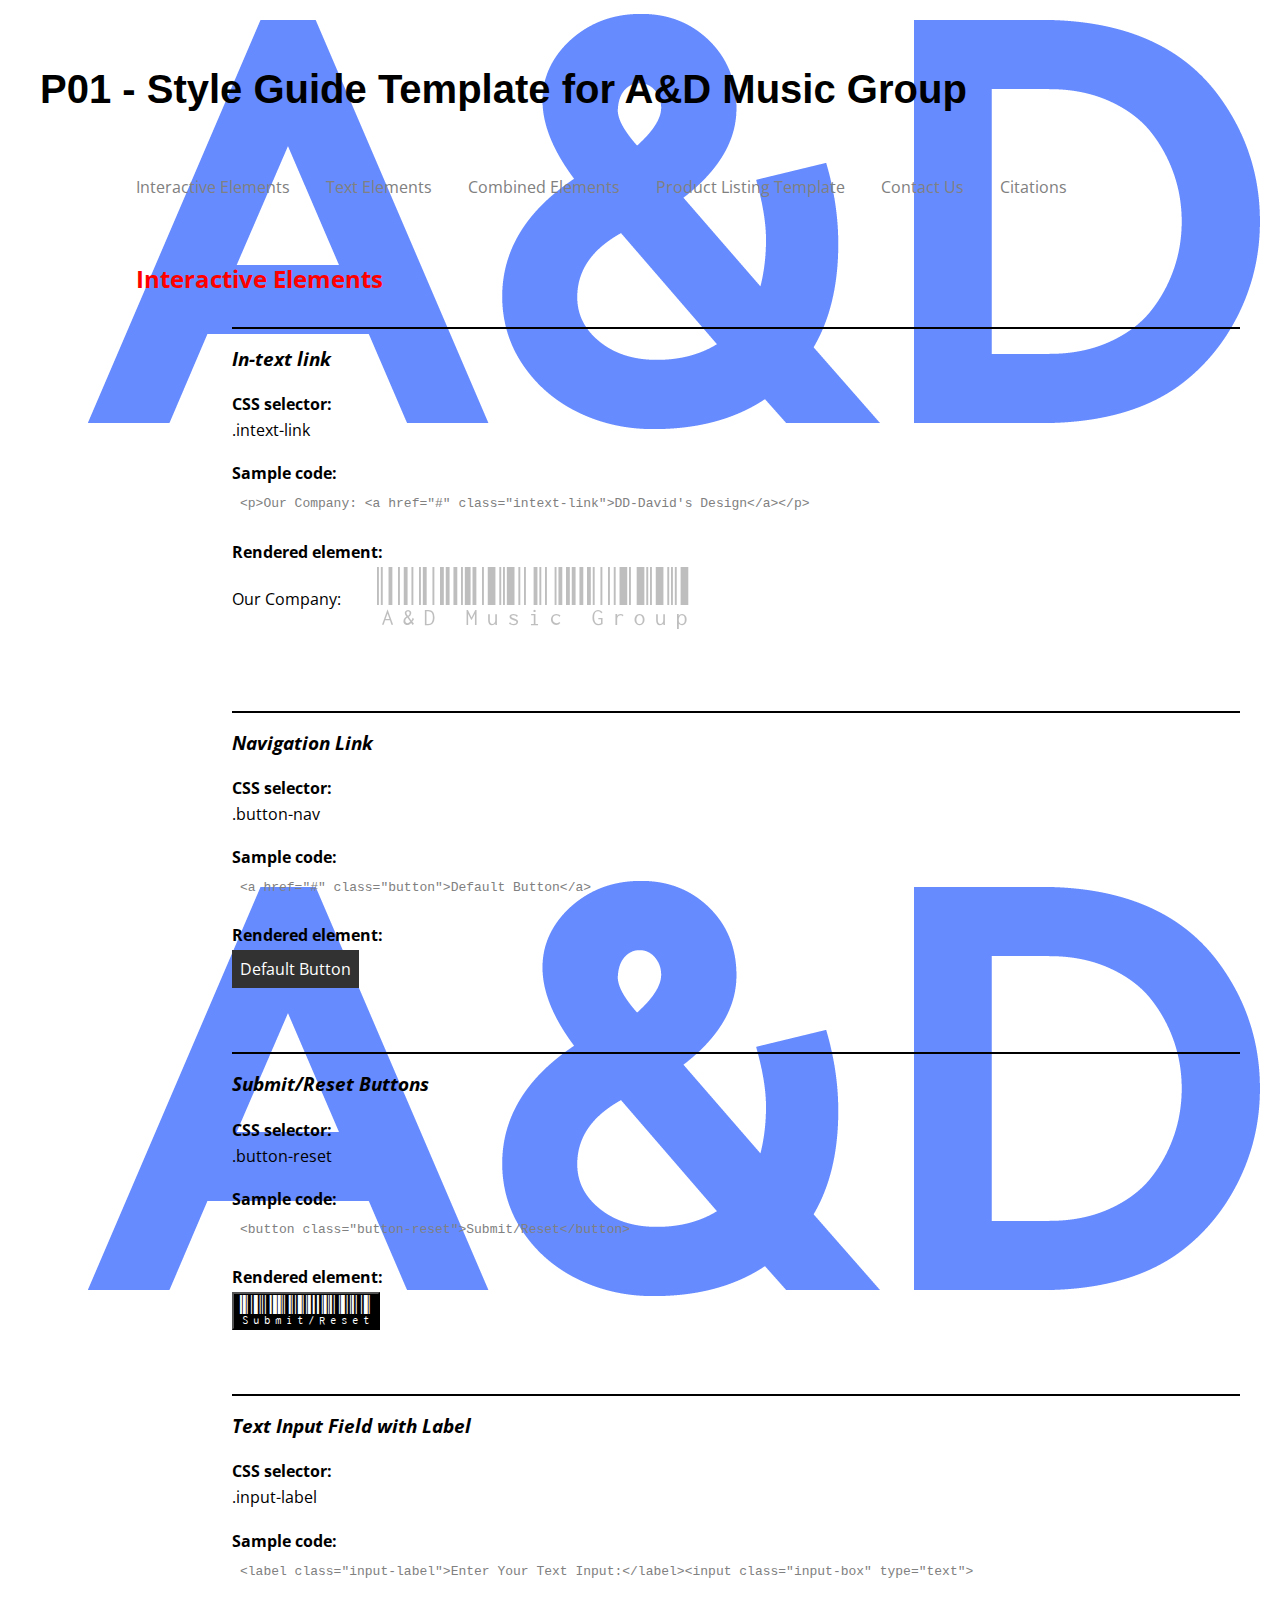
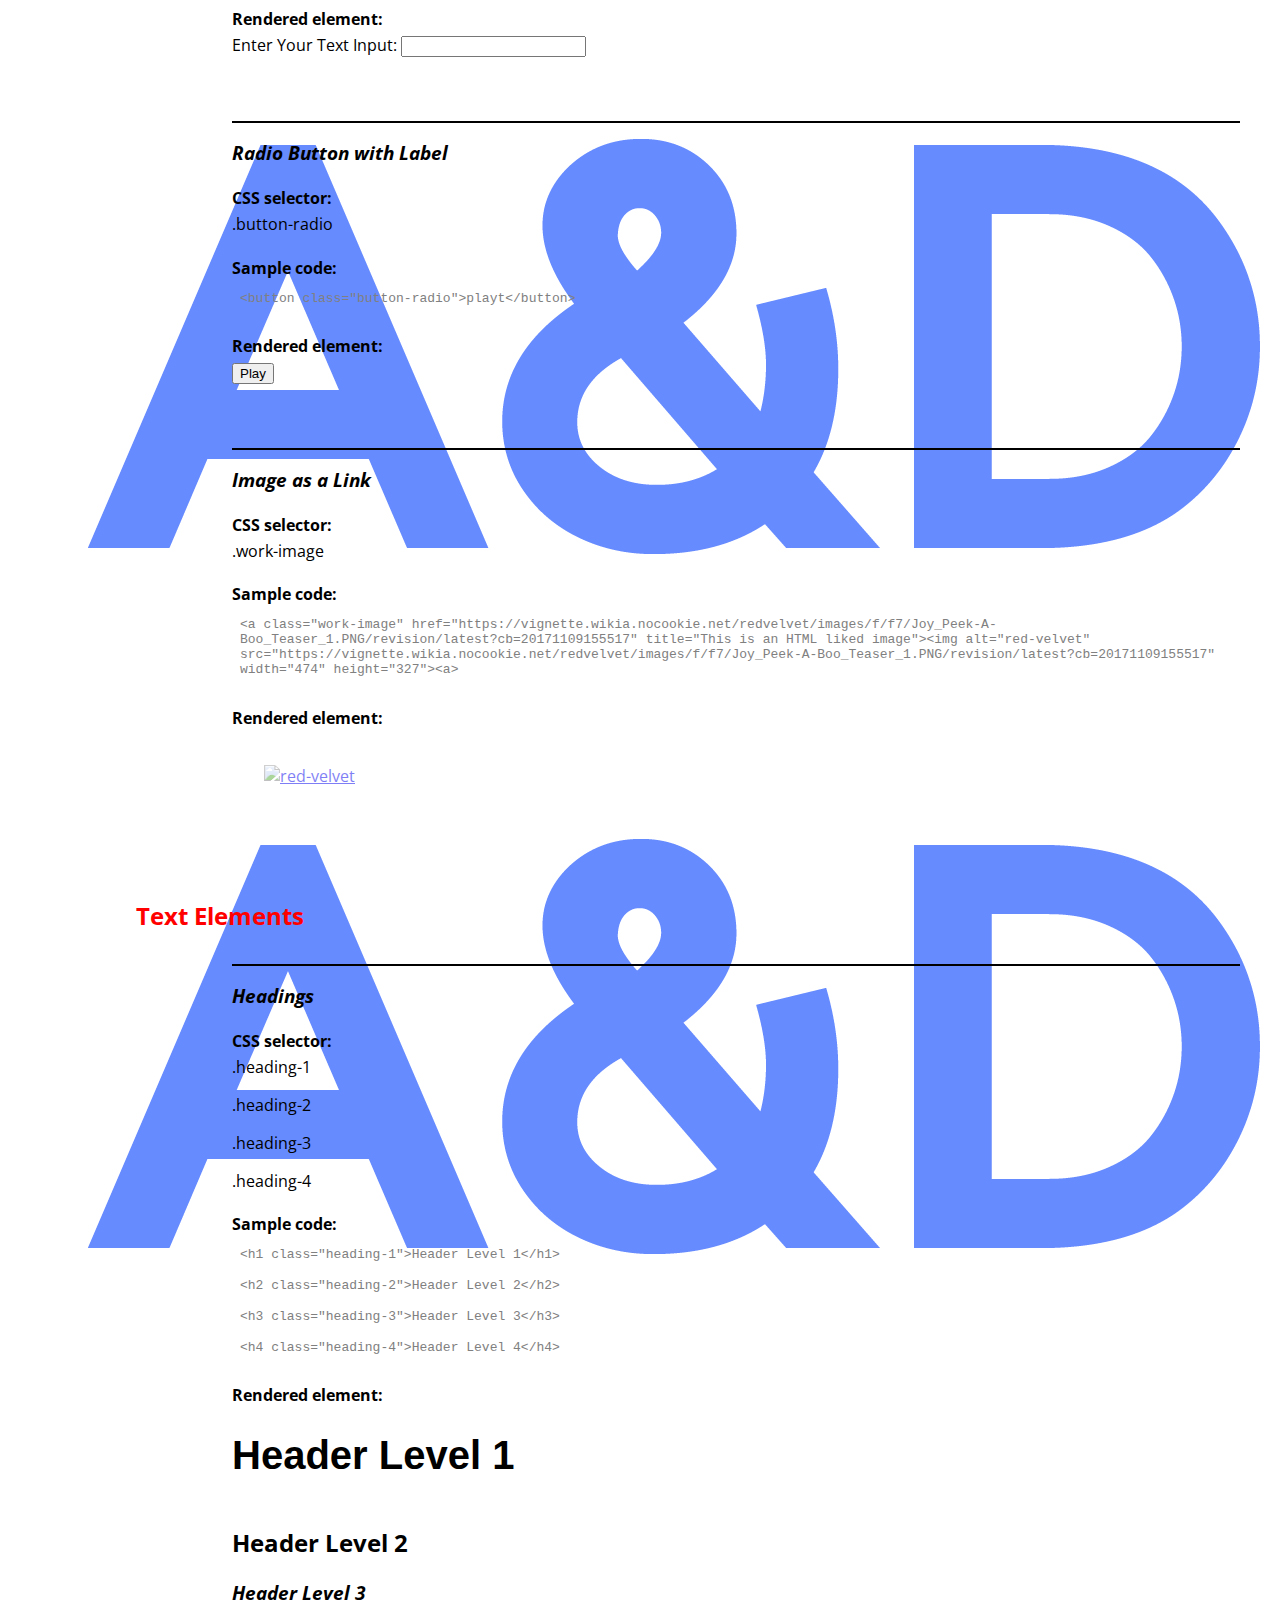
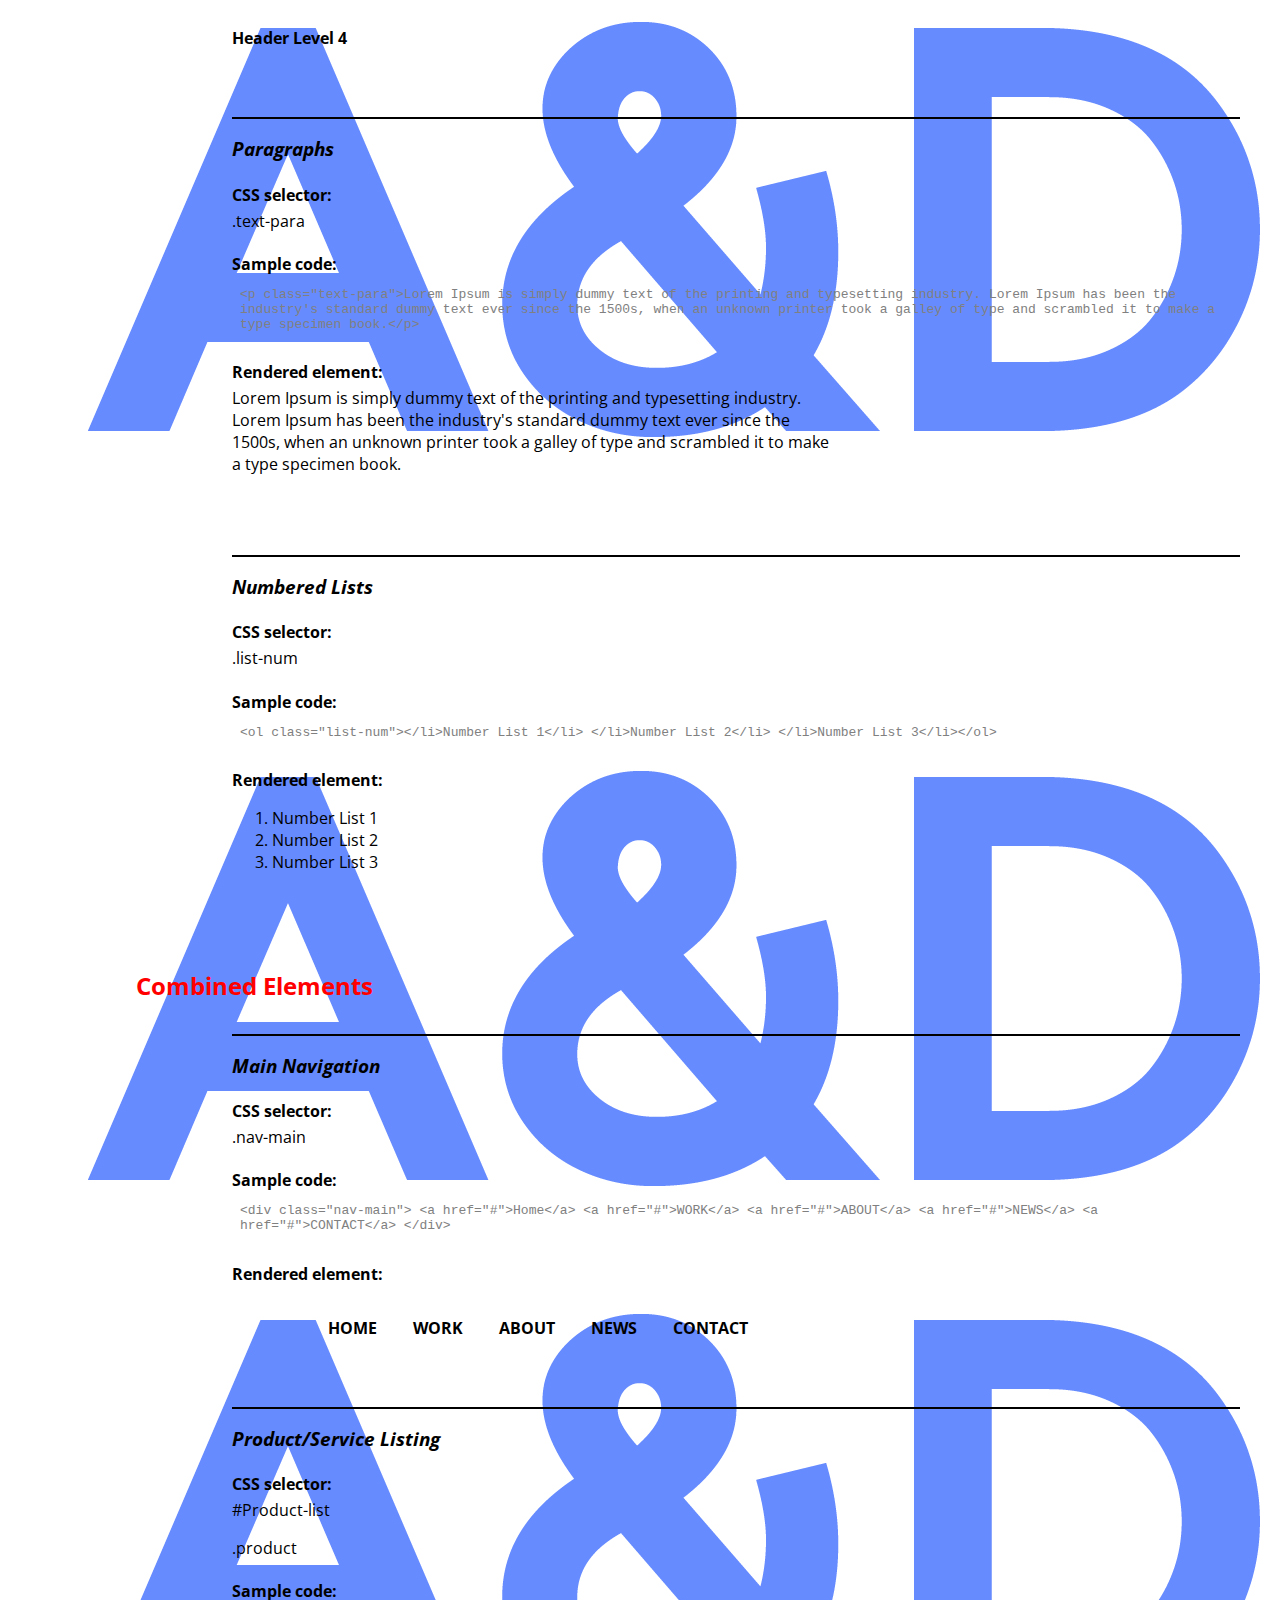
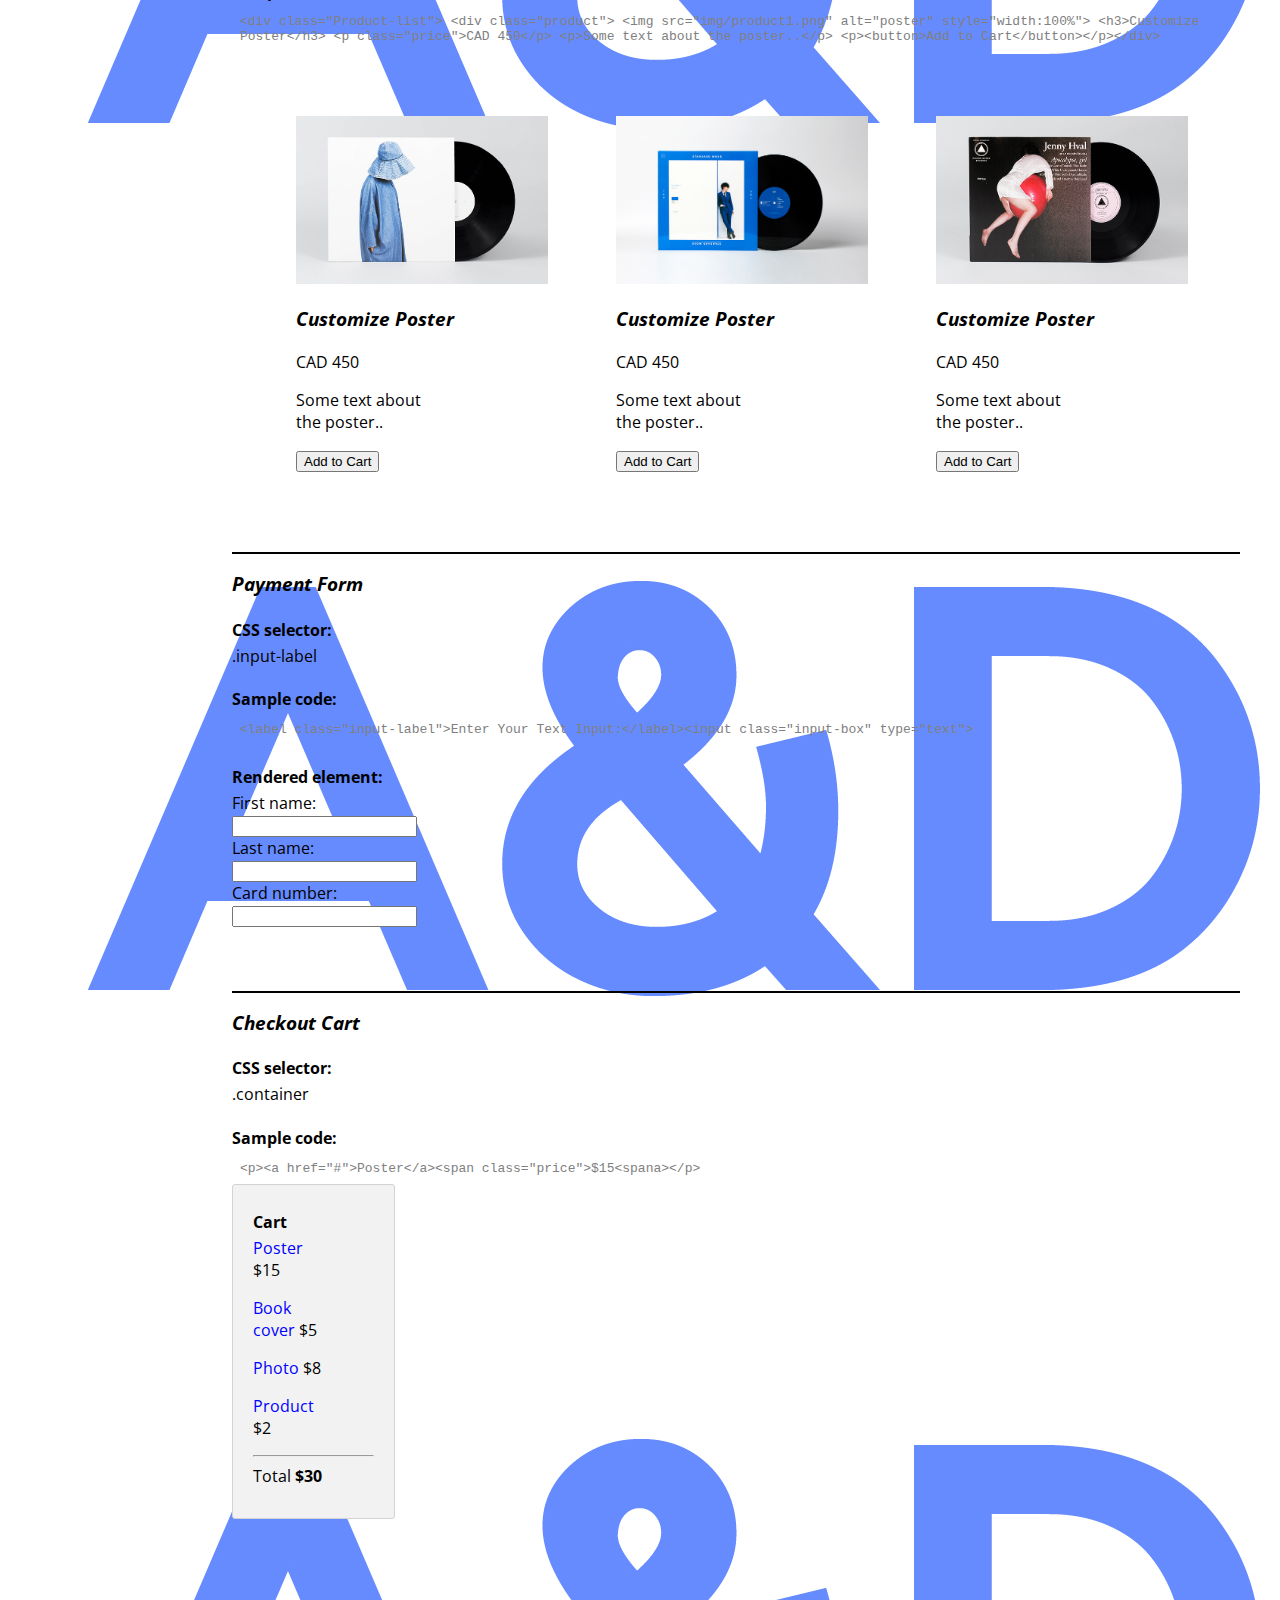
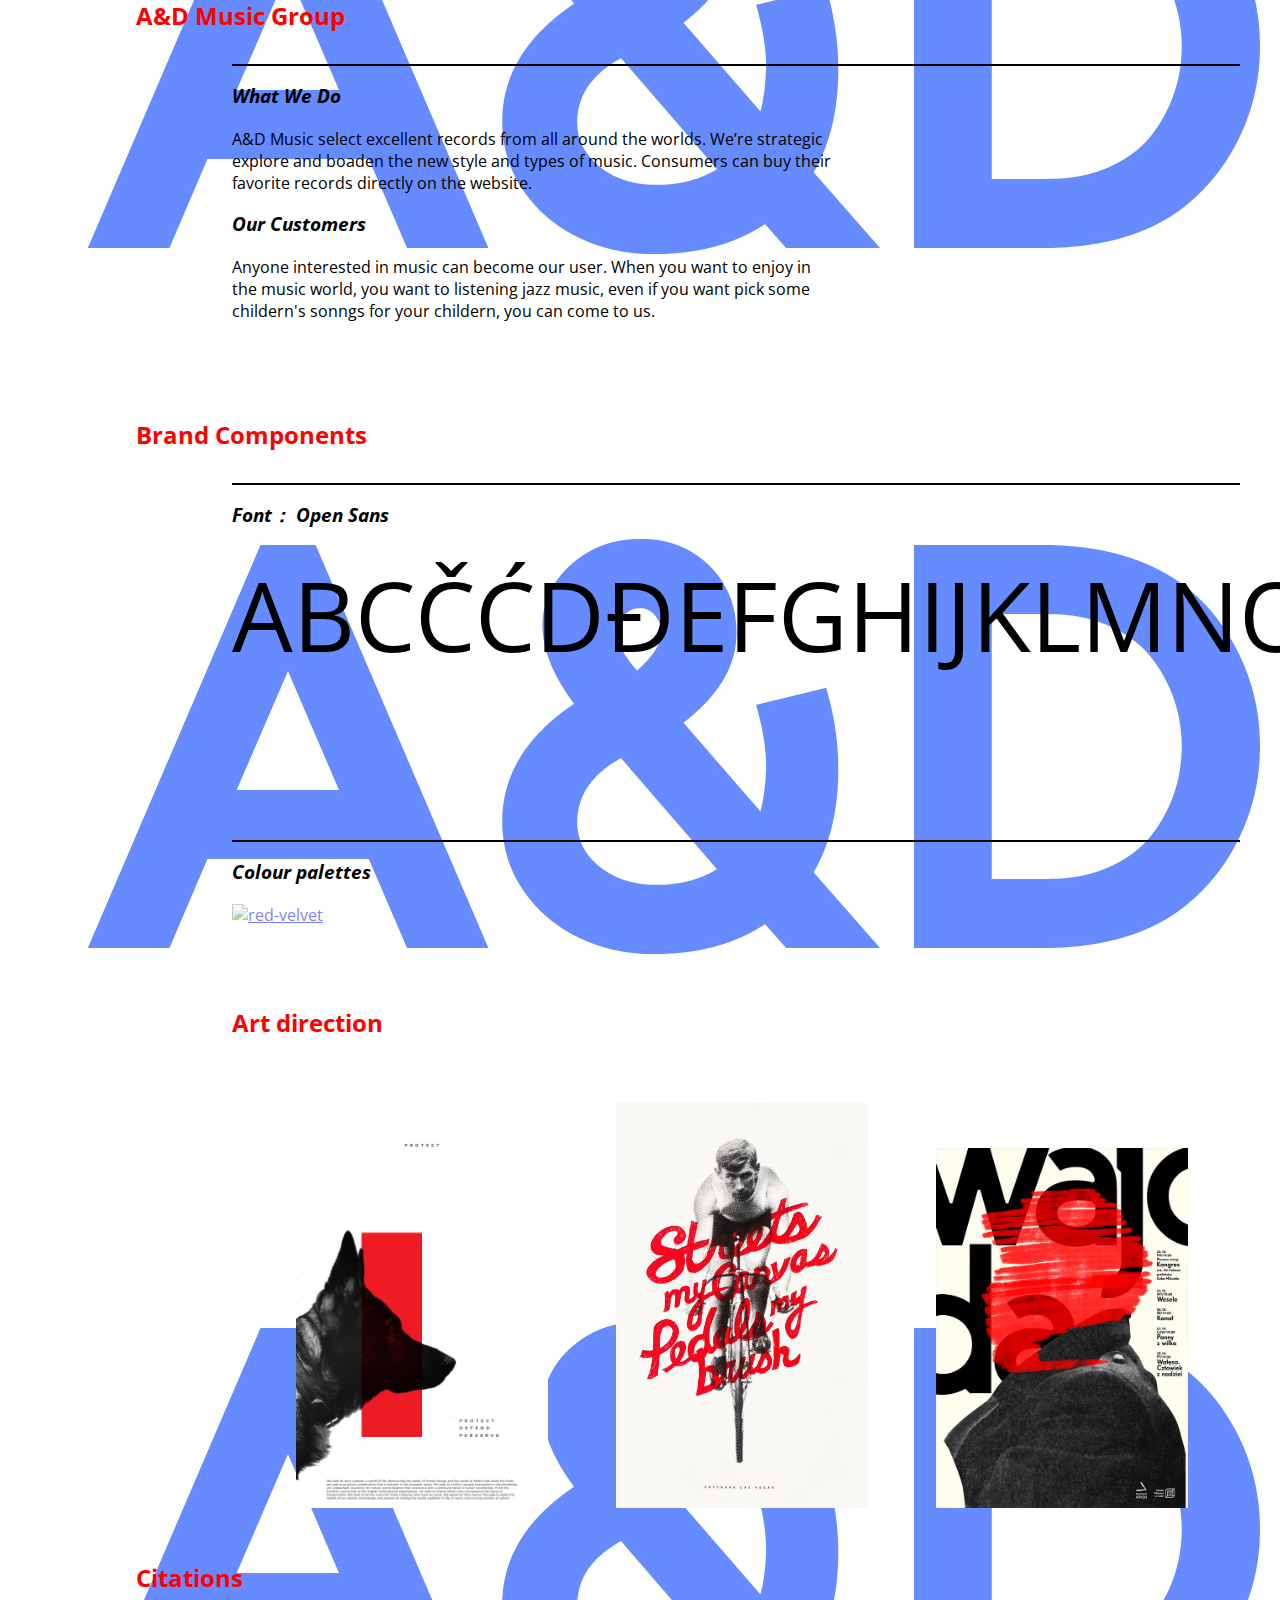
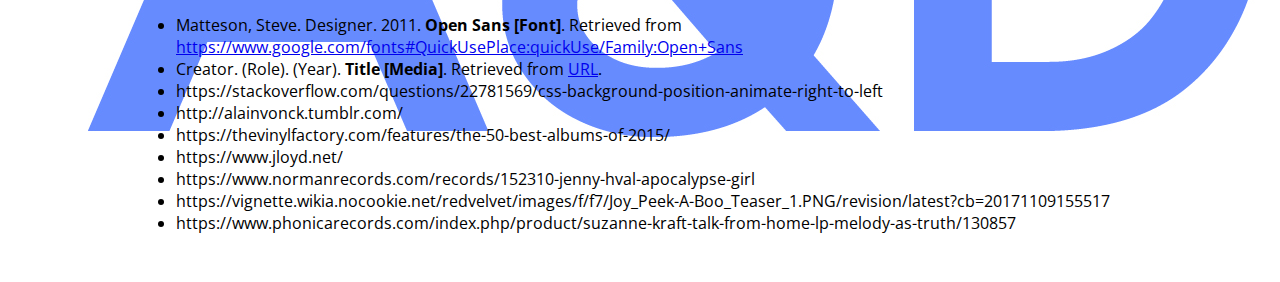
==== commit 6384a578: "add contact page link" ====
--- a/index.html
+++ b/index.html
@@ -25,7 +25,7 @@
         <a href="#text_elements">Text Elements</a>
         <a href="#combined_elements">Combined Elements</a>
         <a href="product-list.html">Product Listing Template</a>
-        <a href="checkout.html">Checkout Template</a>Ou
+        <a href="checkout.html">Contact Us</a>
         <a href="#citations">Citations</a>
       </nav>
 
--- a/css/main.css
+++ b/css/main.css
@@ -4,7 +4,7 @@
 */
 
 body { 
-  color: white;
+  color: black;
   font-family: 'Open Sans',sans-serif;
   padding: 2rem;
 }
@@ -18,7 +18,7 @@
   padding-bottom: 2rem;
   border-top-width: 0.15rem;
   border-top-style: solid;
-  border-top-color: white;
+  border-top-color: black;
 }
 
 h1{
@@ -33,7 +33,7 @@
 }
 
 .header-2{
-  color: white;
+  color: black;
 }
 h3 {
   font-size: 1.2rem;
@@ -60,7 +60,7 @@
   text-decoration: none;
 }
 nav a:hover {
-  color:white;
+  color:black;
 }
 
 nav a:focus {
@@ -74,14 +74,14 @@
 }
 
 code:hover{
-  color: white;
+  color: black;
 }
 
 /* 
   INTERACTIVE ELEMENTS -------------------
 */
 .intext-link{
-  color:white;
+  color:black;
   text-decoration: none;
   margin-left: 2rem;
   opacity: 25%;
@@ -119,8 +119,8 @@
 .button-reset{
 font-family: 'Libre Barcode 128 Text', cursive;
 font-size: 2rem;
-color: black;
-background-color: white;
+color: white;
+background-color: black;
 transition: .2s;
 }
 
@@ -142,7 +142,8 @@
 }
 
 .button-nav:hover, .button-nav:focus {
-  background-color: rgb(200,200,200);
+  color:blue;
+  background-color: white;
 }
 
 /* 
@@ -161,7 +162,7 @@
 }
 
 .nav-main a{
-  color: white;
+  color: black;
   text-decoration: none;
   margin-left: 2rem;
   transition: .2s;
@@ -169,7 +170,7 @@
 
 .nav-main a:hover{
   border-bottom-style: solid;
-  border-bottom-color: white;
+  border-bottom-color: black;
 }
 
 .nav-main a:focus{
@@ -254,7 +255,7 @@
 html { 
     width: 100%; 
     height: 100%; 
-    background-image: url(../img/background.jpg);
+    background-image: url(../img/background01.jpg);
     background-position: 0px 0px;
 
     animation: animatedBackground 10s linear infinite;
@@ -281,7 +282,7 @@
   position: relative;
   top:5em;
   width: 100%;
-  color:white;
+  color:black;
   text-align: center;
   padding:1em;
   margin-top: 2em;
@@ -295,6 +296,6 @@
   margin-top: 4rem;
 }
 fieldset a{
-  color: white;
-  text-decoration: none;
-}
+  color: black;
+  text-decoration: none;
+}
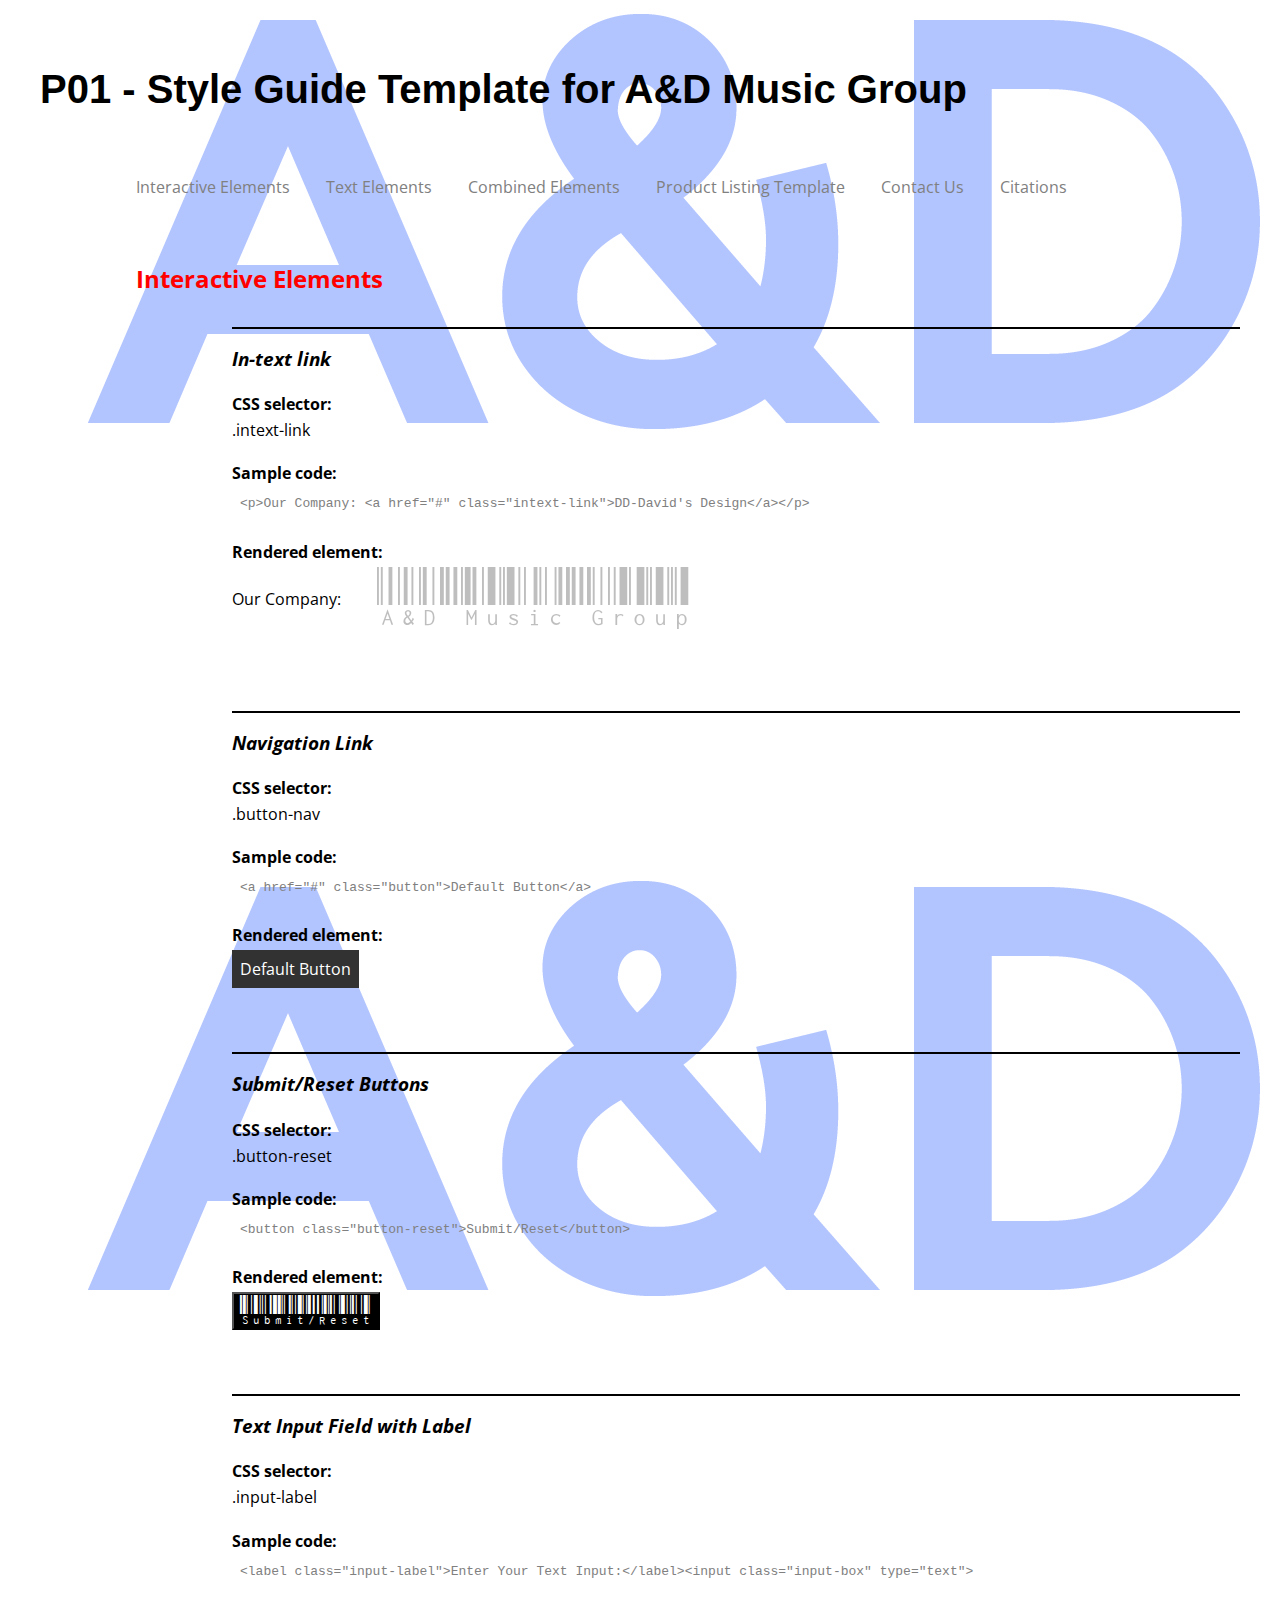
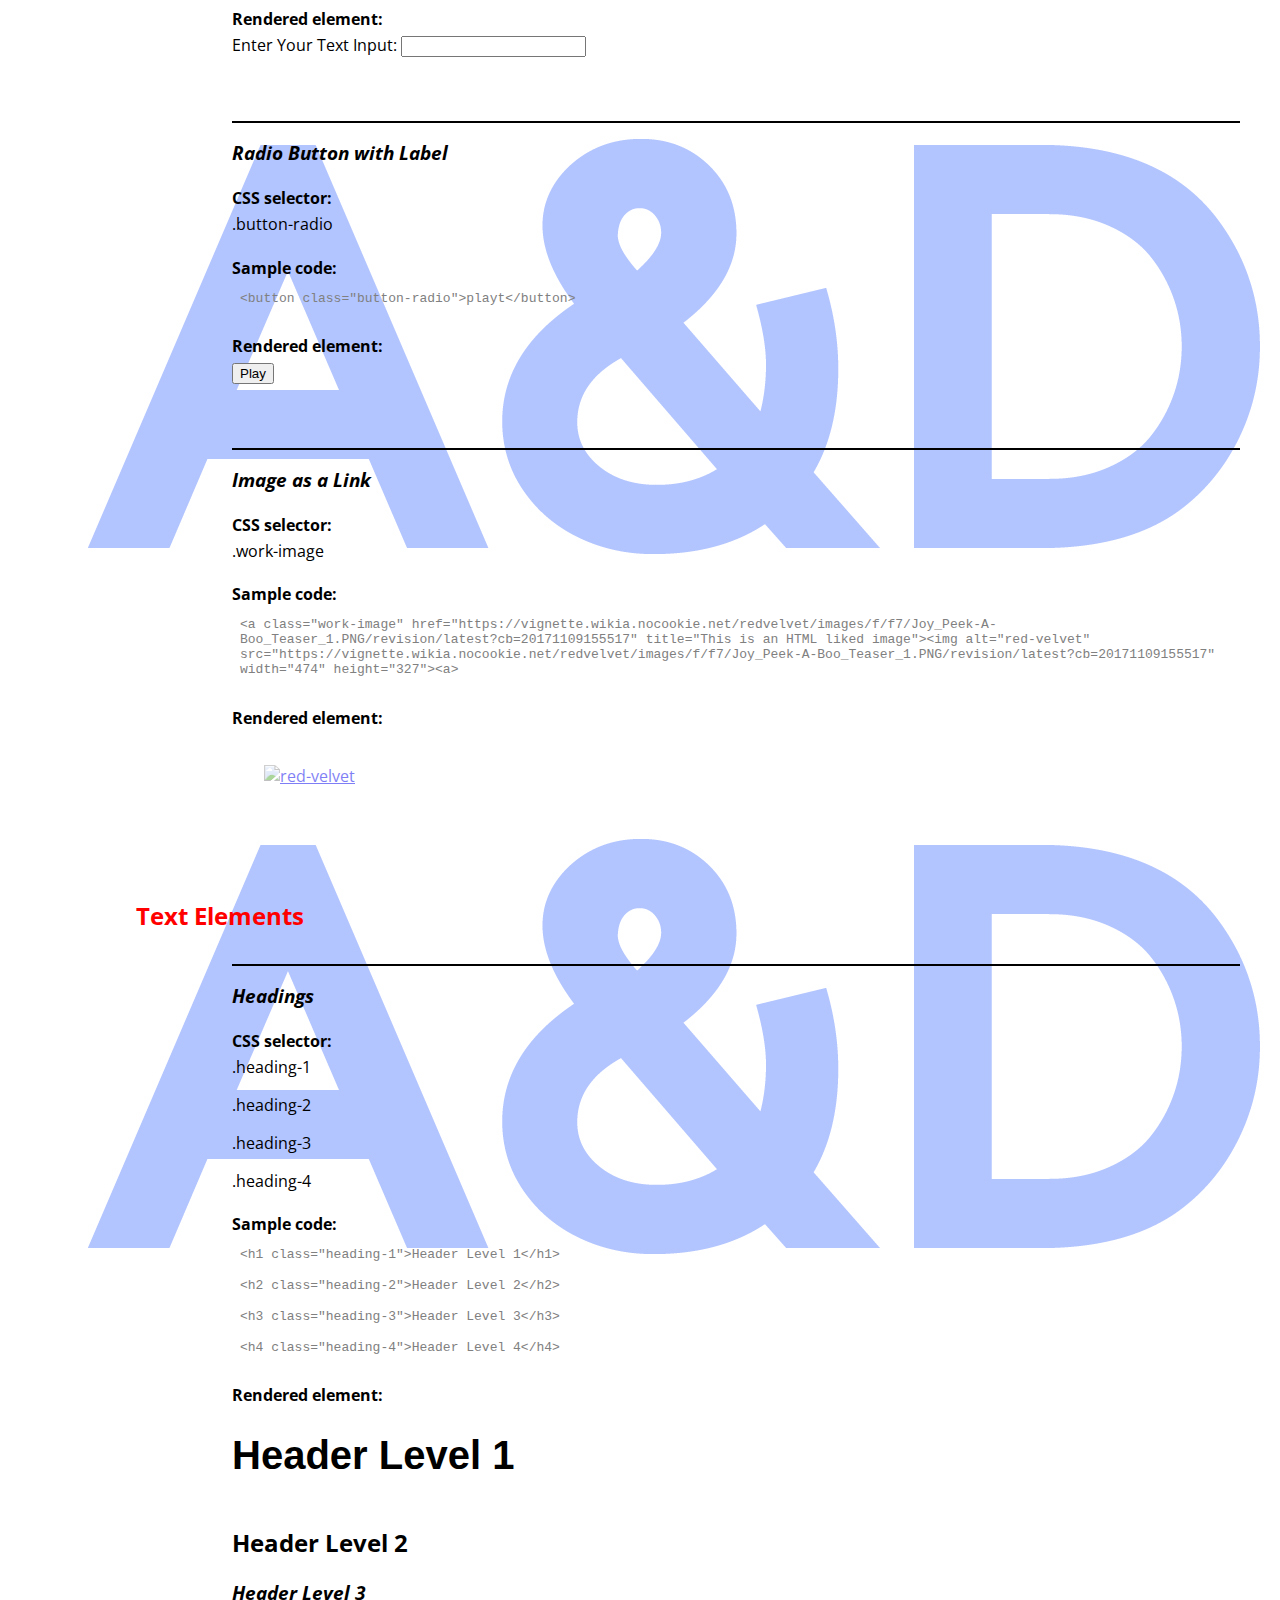
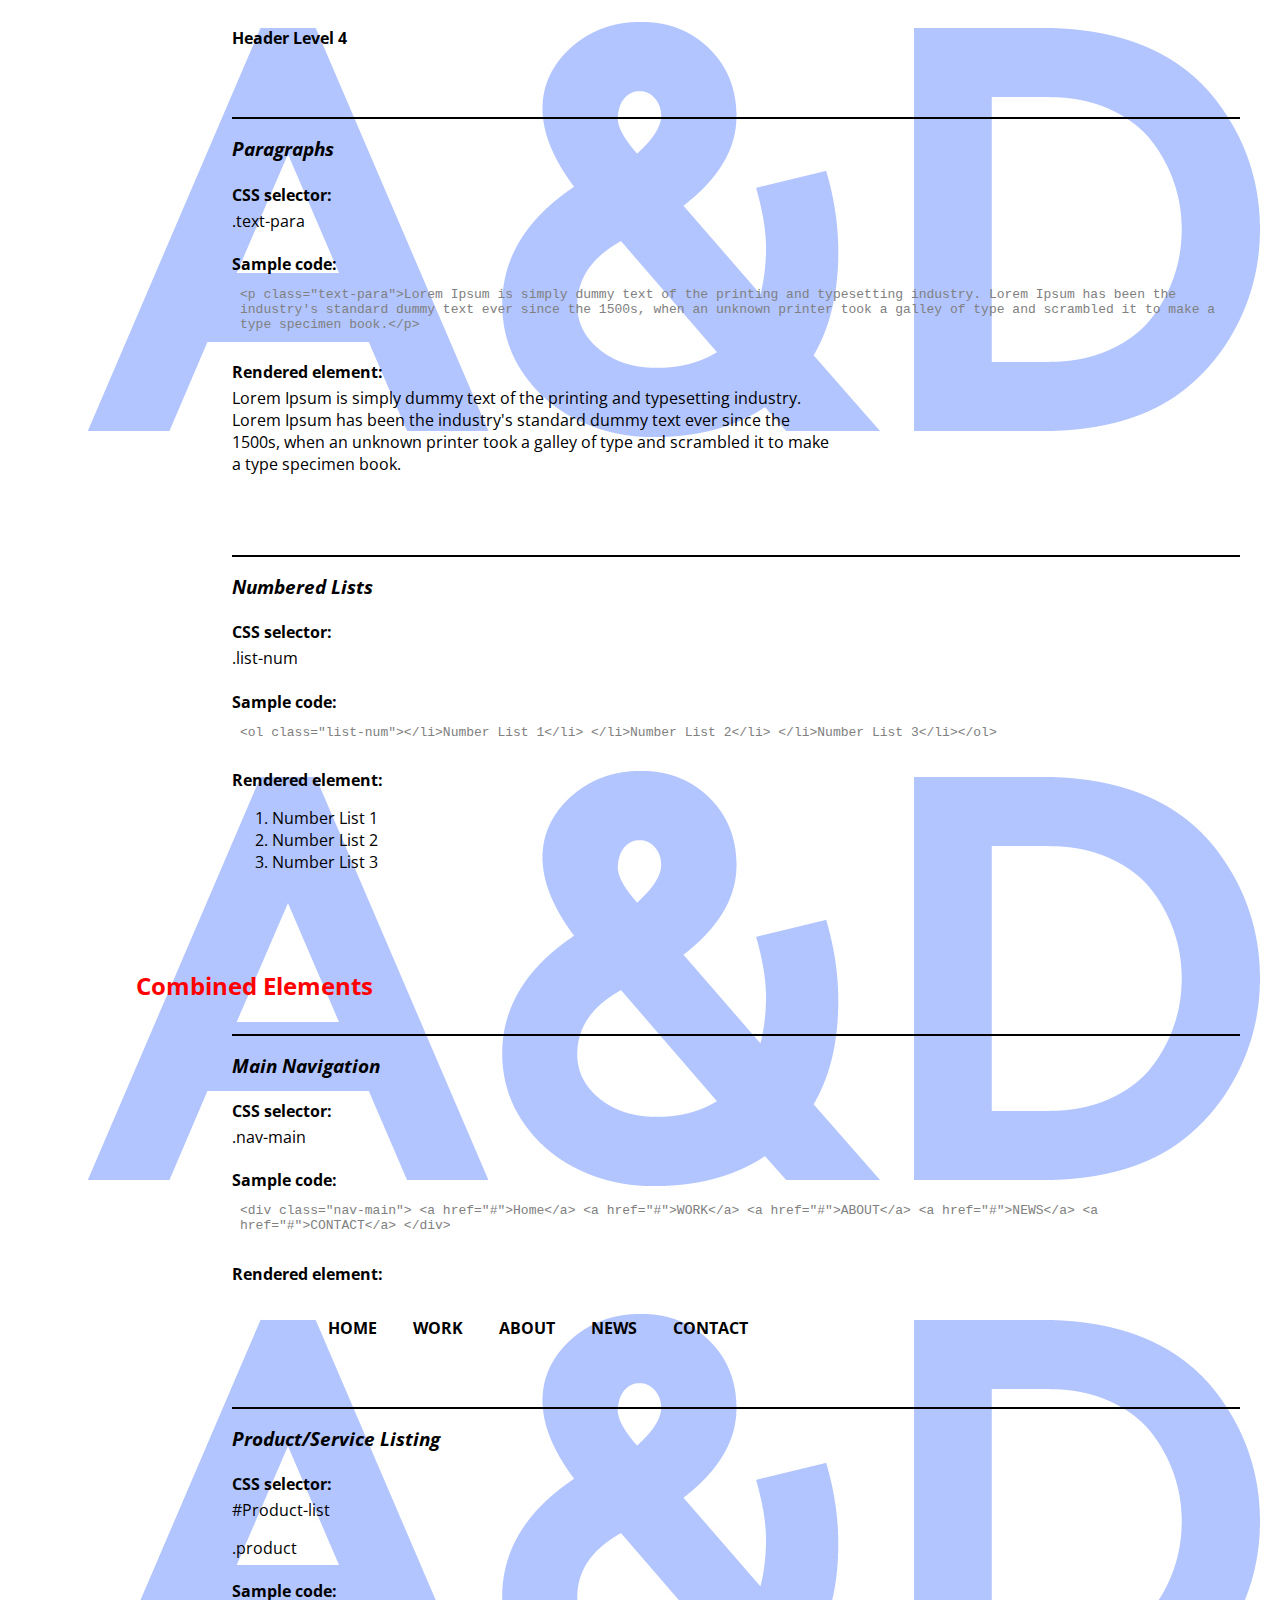
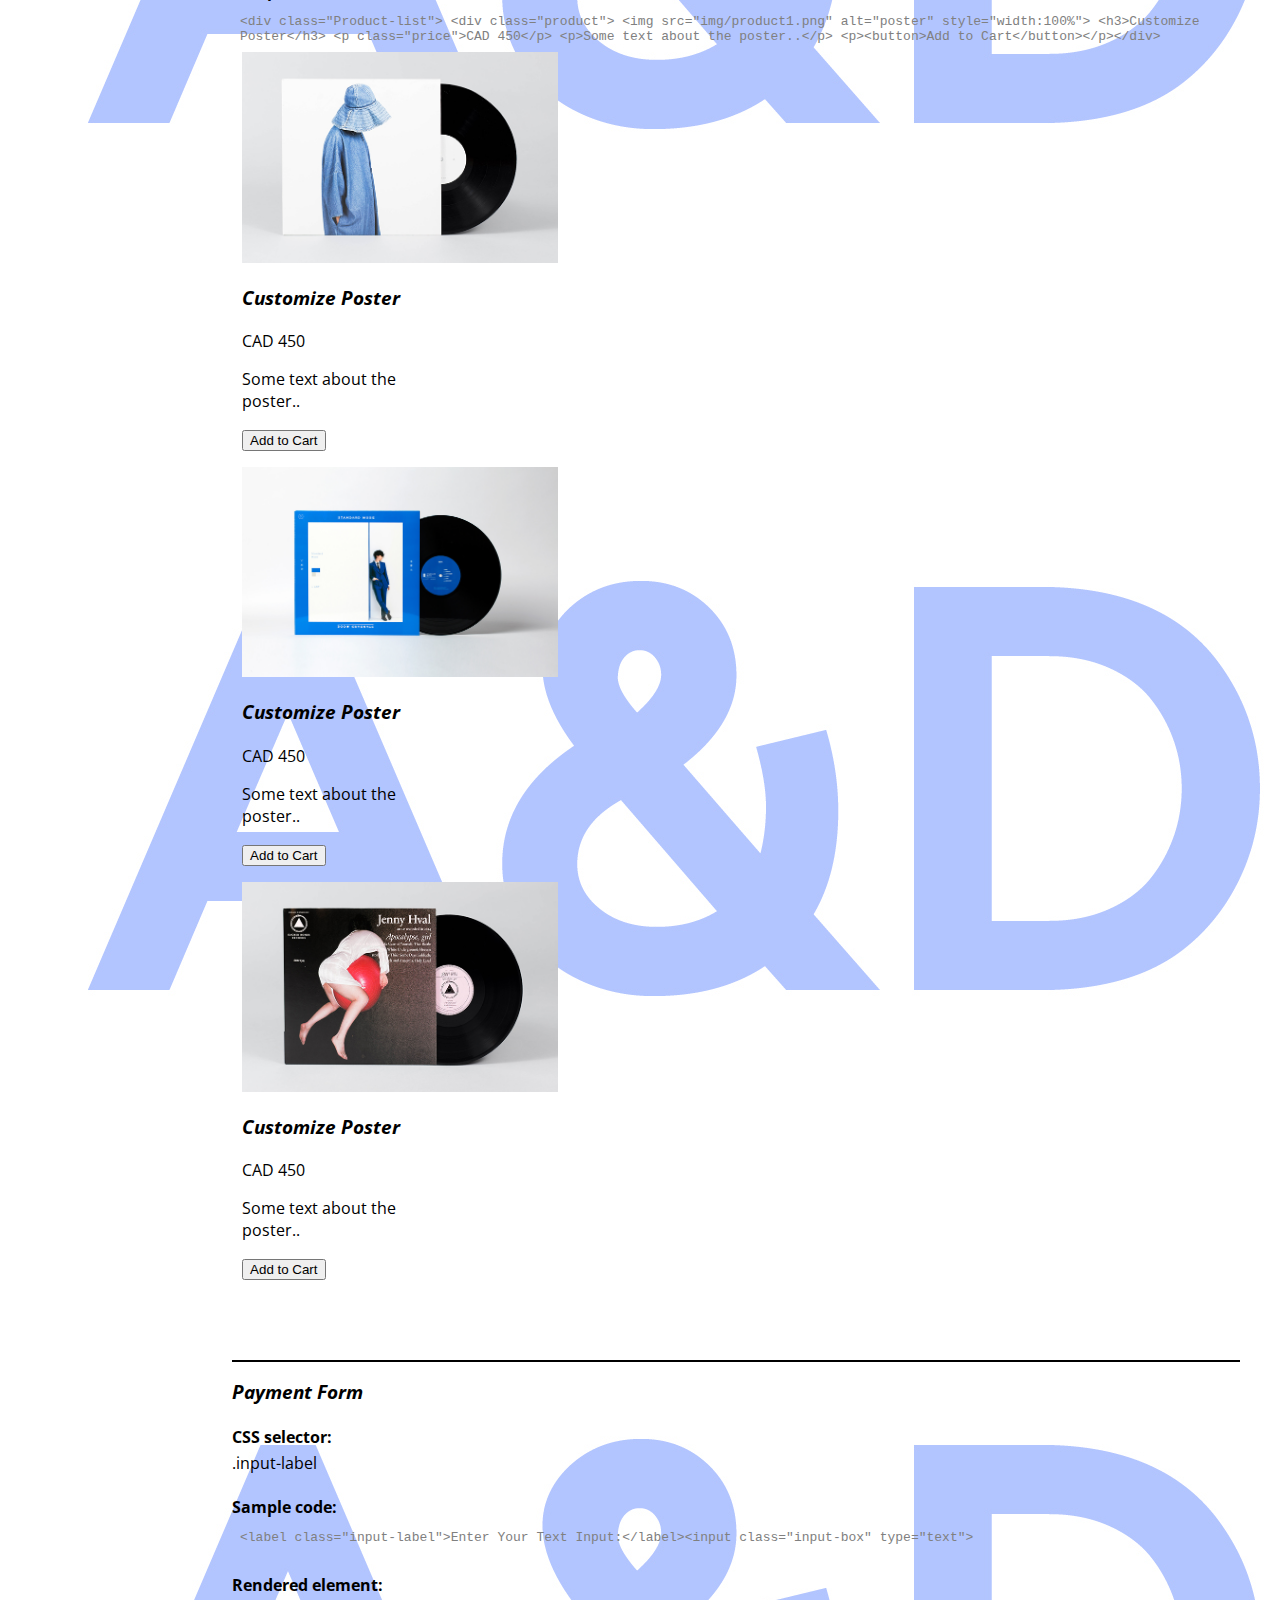
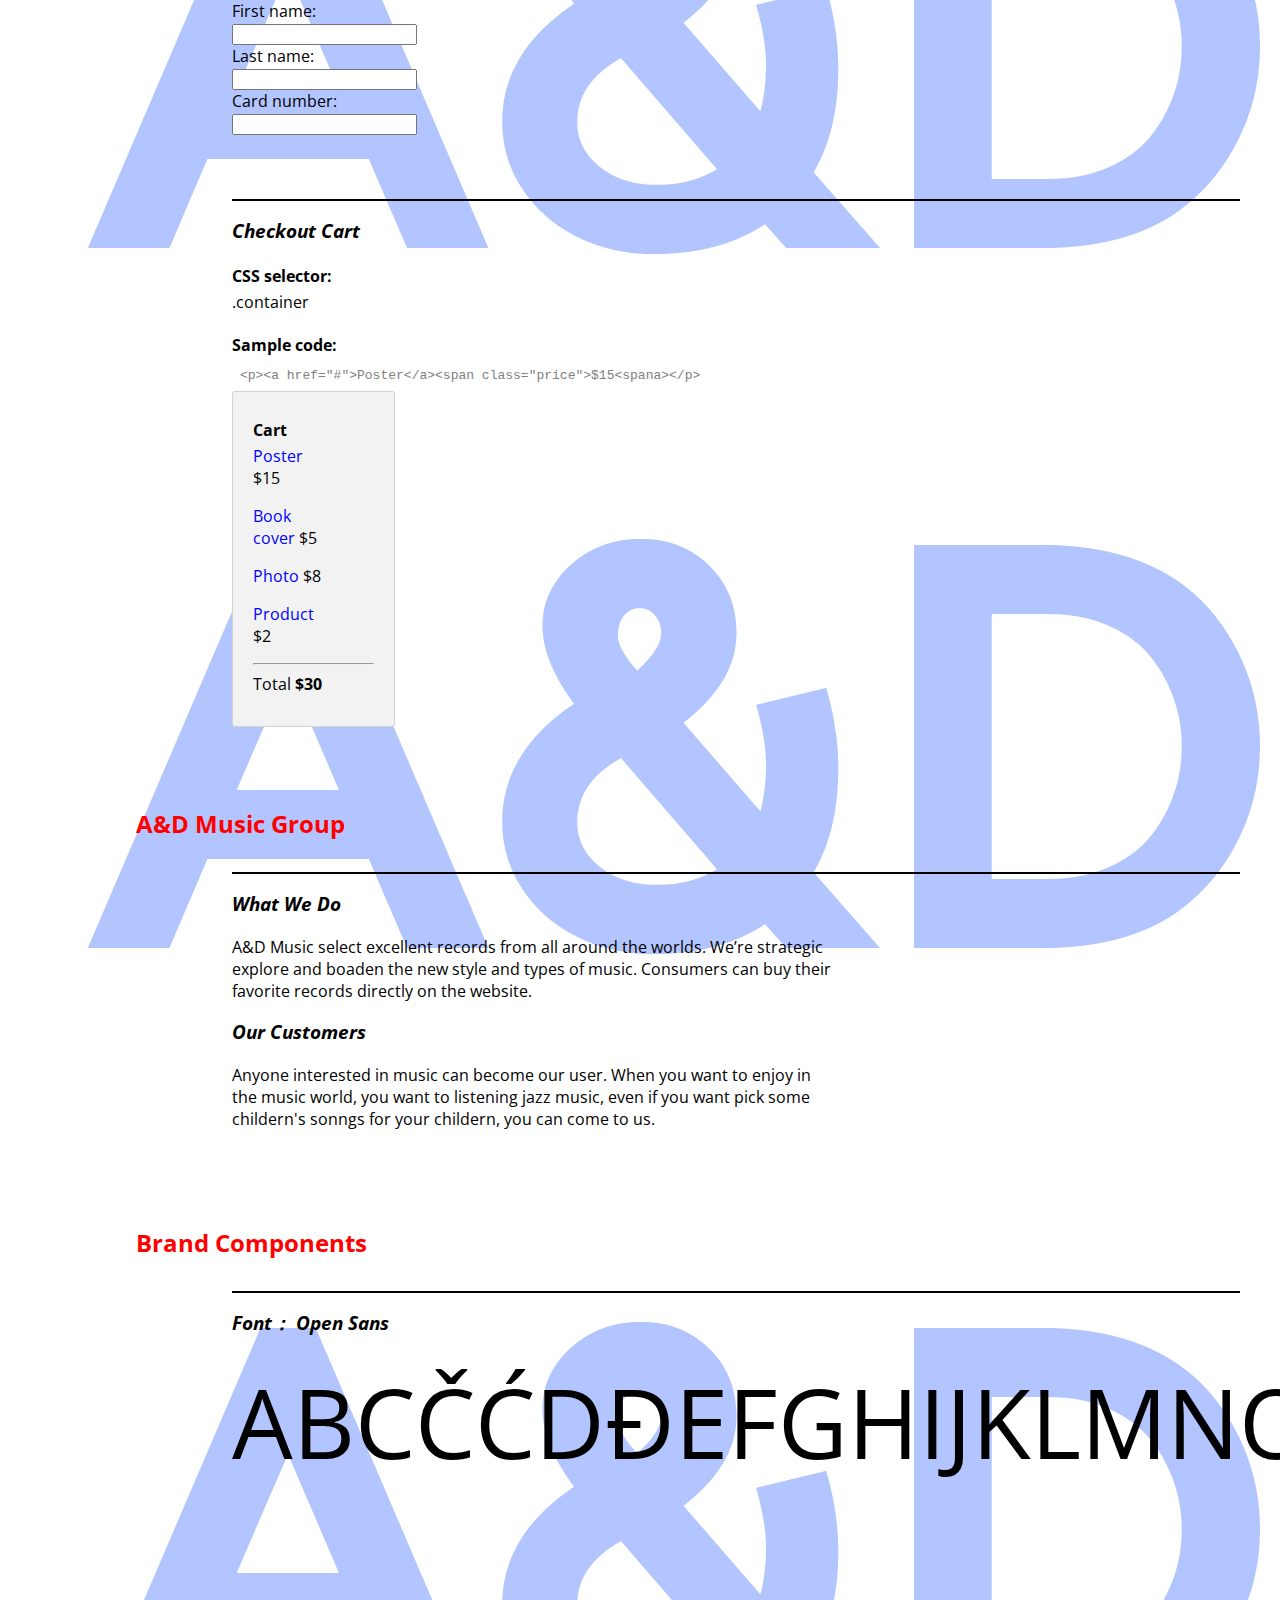
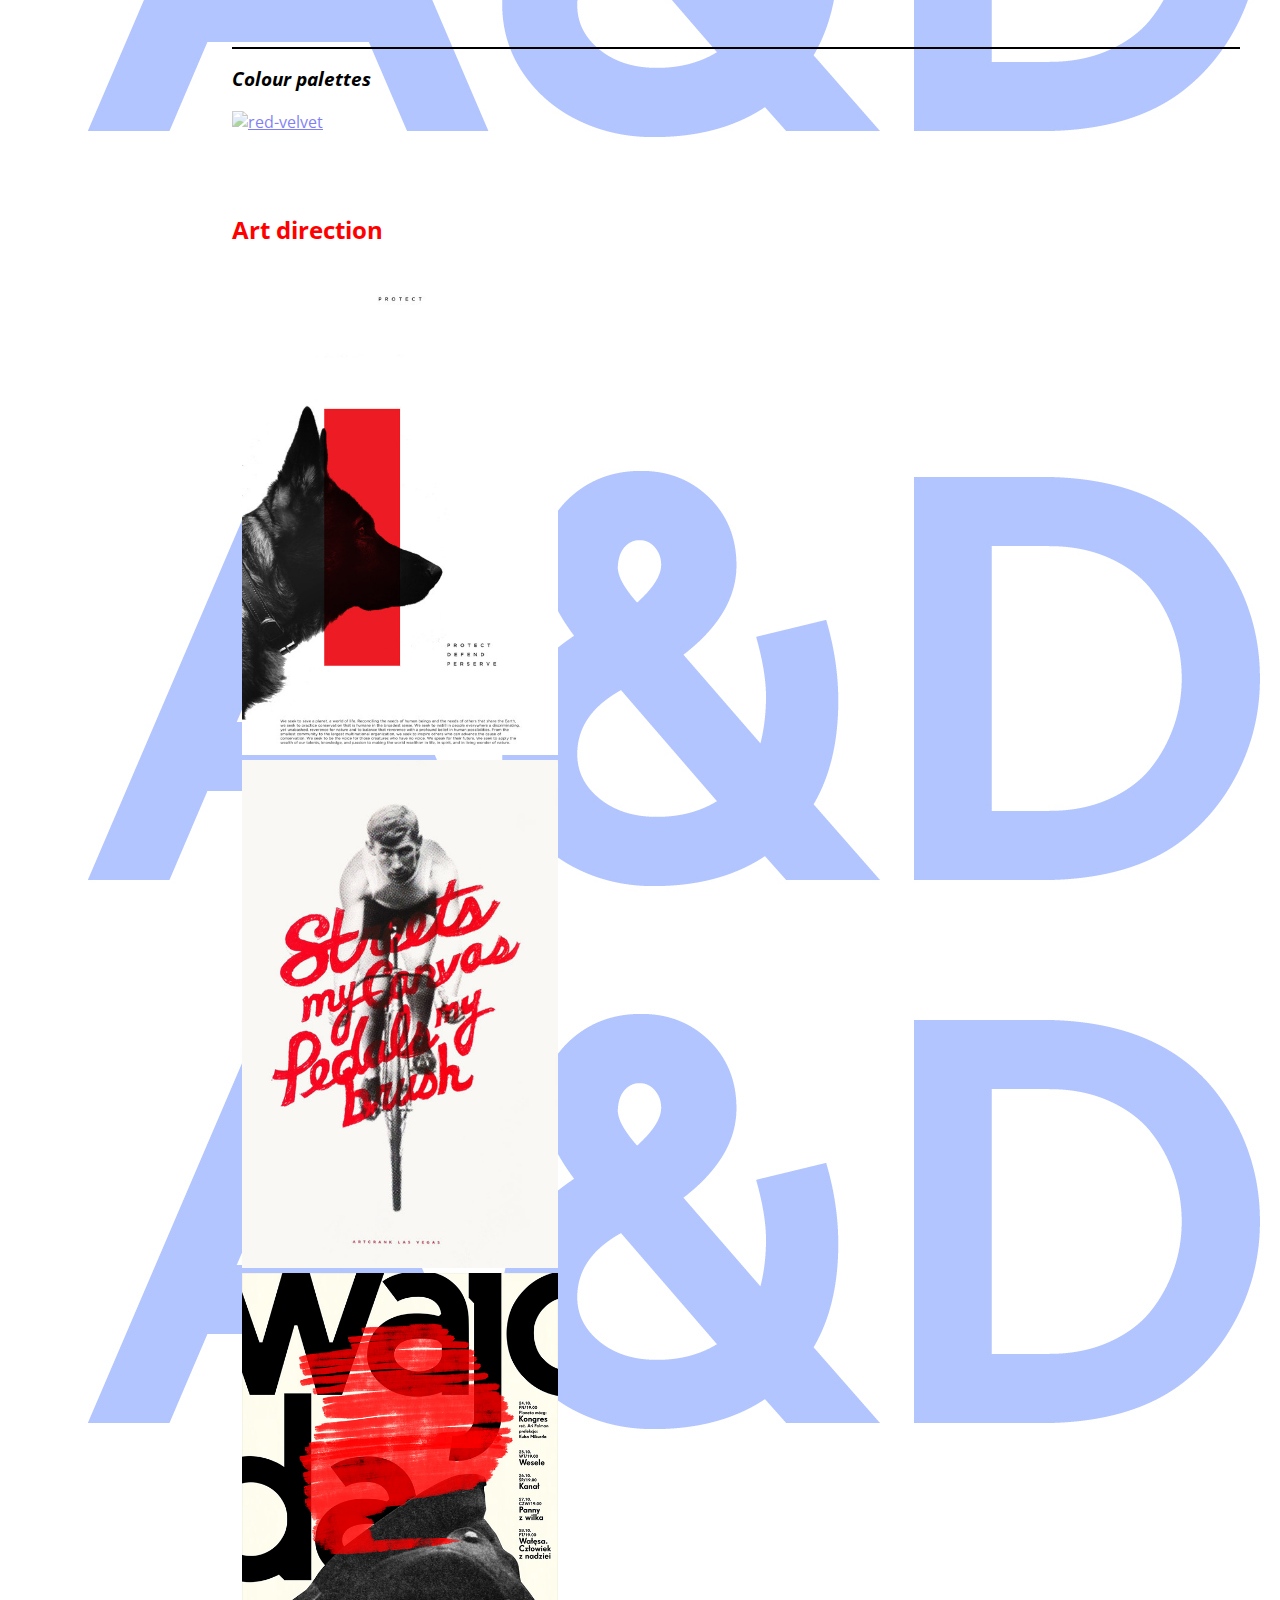
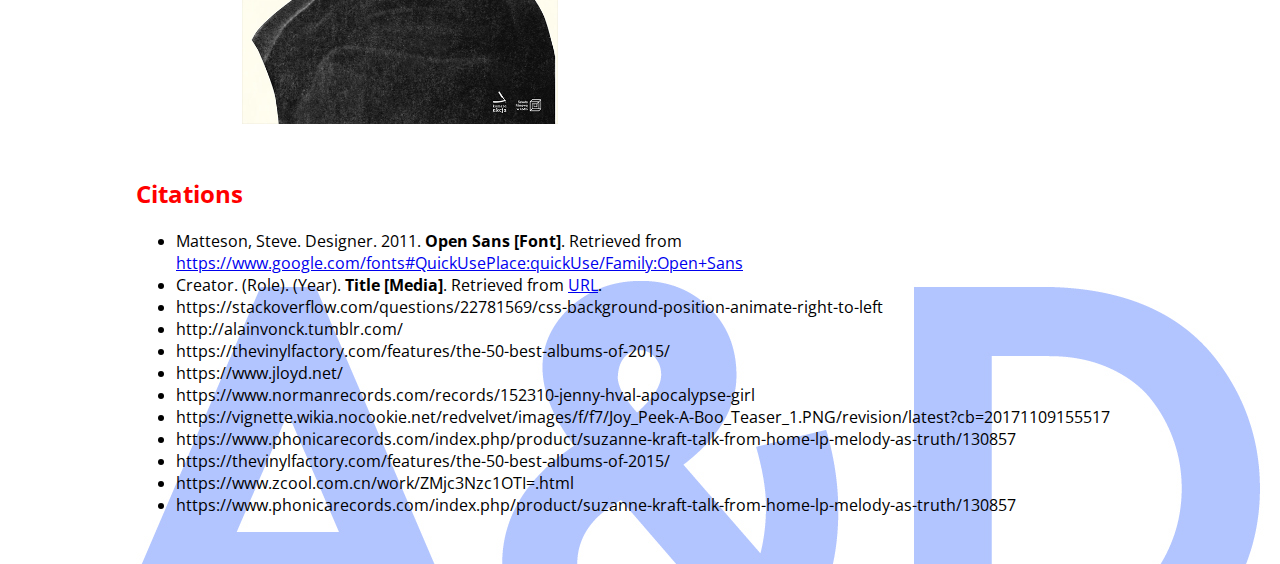
==== commit 4200acae: "add style guide, citation, github to each page fotter" ====
--- a/index.html
+++ b/index.html
@@ -25,7 +25,7 @@
         <a href="#text_elements">Text Elements</a>
         <a href="#combined_elements">Combined Elements</a>
         <a href="product-list.html">Product Listing Template</a>
-        <a href="checkout.html">Contact Us</a>
+        <a href="contact.html">Contact Us</a>
         <a href="#citations">Citations</a>
       </nav>
 
@@ -382,6 +382,9 @@
         <li>https://www.normanrecords.com/records/152310-jenny-hval-apocalypse-girl</li>
         <li>https://vignette.wikia.nocookie.net/redvelvet/images/f/f7/Joy_Peek-A-Boo_Teaser_1.PNG/revision/latest?cb=20171109155517</li>
         <li>https://www.phonicarecords.com/index.php/product/suzanne-kraft-talk-from-home-lp-melody-as-truth/130857</li>
+        <li>https://thevinylfactory.com/features/the-50-best-albums-of-2015/</li>
+        <li>https://www.zcool.com.cn/work/ZMjc3Nzc1OTI=.html</li>
+        <li>https://www.phonicarecords.com/index.php/product/suzanne-kraft-talk-from-home-lp-melody-as-truth/130857</li>
       </ul>
 
     </section>
--- a/css/main.css
+++ b/css/main.css
@@ -177,18 +177,50 @@
   color: red;
 }
 
-#Product-list{
+.Product-list{
     margin-top: 2rem;
+    display: -webkit-flex; /* Safari */
+    display: flex;
+    flex-wrap: wrap;
+}
+
+.Product-list2{
+    margin-top: 2rem;
+    display: -webkit-flex; /* Safari */
+    display: flex;
+    flex-wrap: wrap;
+}
+
+/*.product{
+  flex-basis: 15em;
+ 
+  flex-grow: 0;
+  flex-shrink:1;
+  margin: 10px 1em;
+  vertical-align: top;
+  position: relative;
+  display: block;
+}*/
+ /*flex-grow: 0  不填充,   1: 填充缩放 */
+
+ @media(max-width:2000px){
+  .product{
+    width:31.33333%;
+    margin:0 1%;
   }
-
-
-.product{
-  margin-top: 2rem;
-  margin-left: 4rem;
- width: 25%;
- height: 25%;
- display: inline-block;
-}
+ }
+ @media(max-width:771px){
+  .product{
+    width:48%;
+    margin:0 1%;
+  }
+ }
+ @media(max-width:440px){
+  .product{
+    width:100%;
+    margin:0;
+  }
+ }
 
 .product img{
   transition: .5s;
@@ -198,6 +230,44 @@
   transform: scale(1.05);
 }
 
+/*@media(max-width: 45em){
+  .product1, .product2, .product3{
+  padding-right: 0em;
+  width: 90%;
+  display: inline-block;
+}*/
+
+.product_page{
+  width: 100%;
+  padding: 0px;
+  padding-left: 1em;
+  margin-left: 0px;
+ padding-right: 1em;
+}
+
+
+/*
+@media(max-width: 25em){
+  .product1, .product2, .product3{
+  padding:0px 1em 0em 1em;
+  width: 80%;
+  display: inline-block;
+  } 
+}
+
+@media(max-width: 45em){
+  .eventimg img, .eventinfo{
+  display: inline-block;
+  padding-right: 0em;
+  width: 90%;
+  } 
+@media(max-width: 25em){
+  .eventimg img, .eventinfo{
+  display: inline-block;
+  padding:0px 1em 0em 1em;
+  width: 80%;
+  } 
+}*/
 
 
 .container {
@@ -299,3 +369,72 @@
   color: black;
   text-decoration: none;
 }
+
+.questions_text{
+  position:relative;
+  height:2em;
+}
+
+#information{
+  margin-top: 18em;
+  margin-bottom: 17em;
+  padding-left: 4rem;
+  padding-right: 6rem;
+  width: 100%;
+}
+
+
+#information p{
+  width: 100%;
+}
+
+.basicinfo{
+  padding: 2em;
+}
+ 
+
+#Event{
+  margin-left: 5rem;
+ }
+#Event .eventimg, .eventinfo{
+  position: relative;
+  display: inline-block;
+  width: 40%;
+}
+
+.eventimg img{
+  width: 100%;
+}
+
+.eventinfo{
+  margin-top: 0;
+  margin-left: 4em;
+}
+
+.eventinfo p{
+  width: 100%;
+}
+
+.Event{
+  margin-bottom: 20rem;
+}
+
+
+.container.block{
+   height:300px;
+   width:300px;
+   float:left;
+   margin-right:100px;
+}
+.block{
+ -webkit-flex: 1 1 15em;
+ -ms-flex: 1 1 15em;
+ flex: 1 1 15em;
+}
+#album_info_name, #album_info{
+  width:80%;
+  margin-left:5em;
+}
+.footer_info{
+  text-align:center;
+}
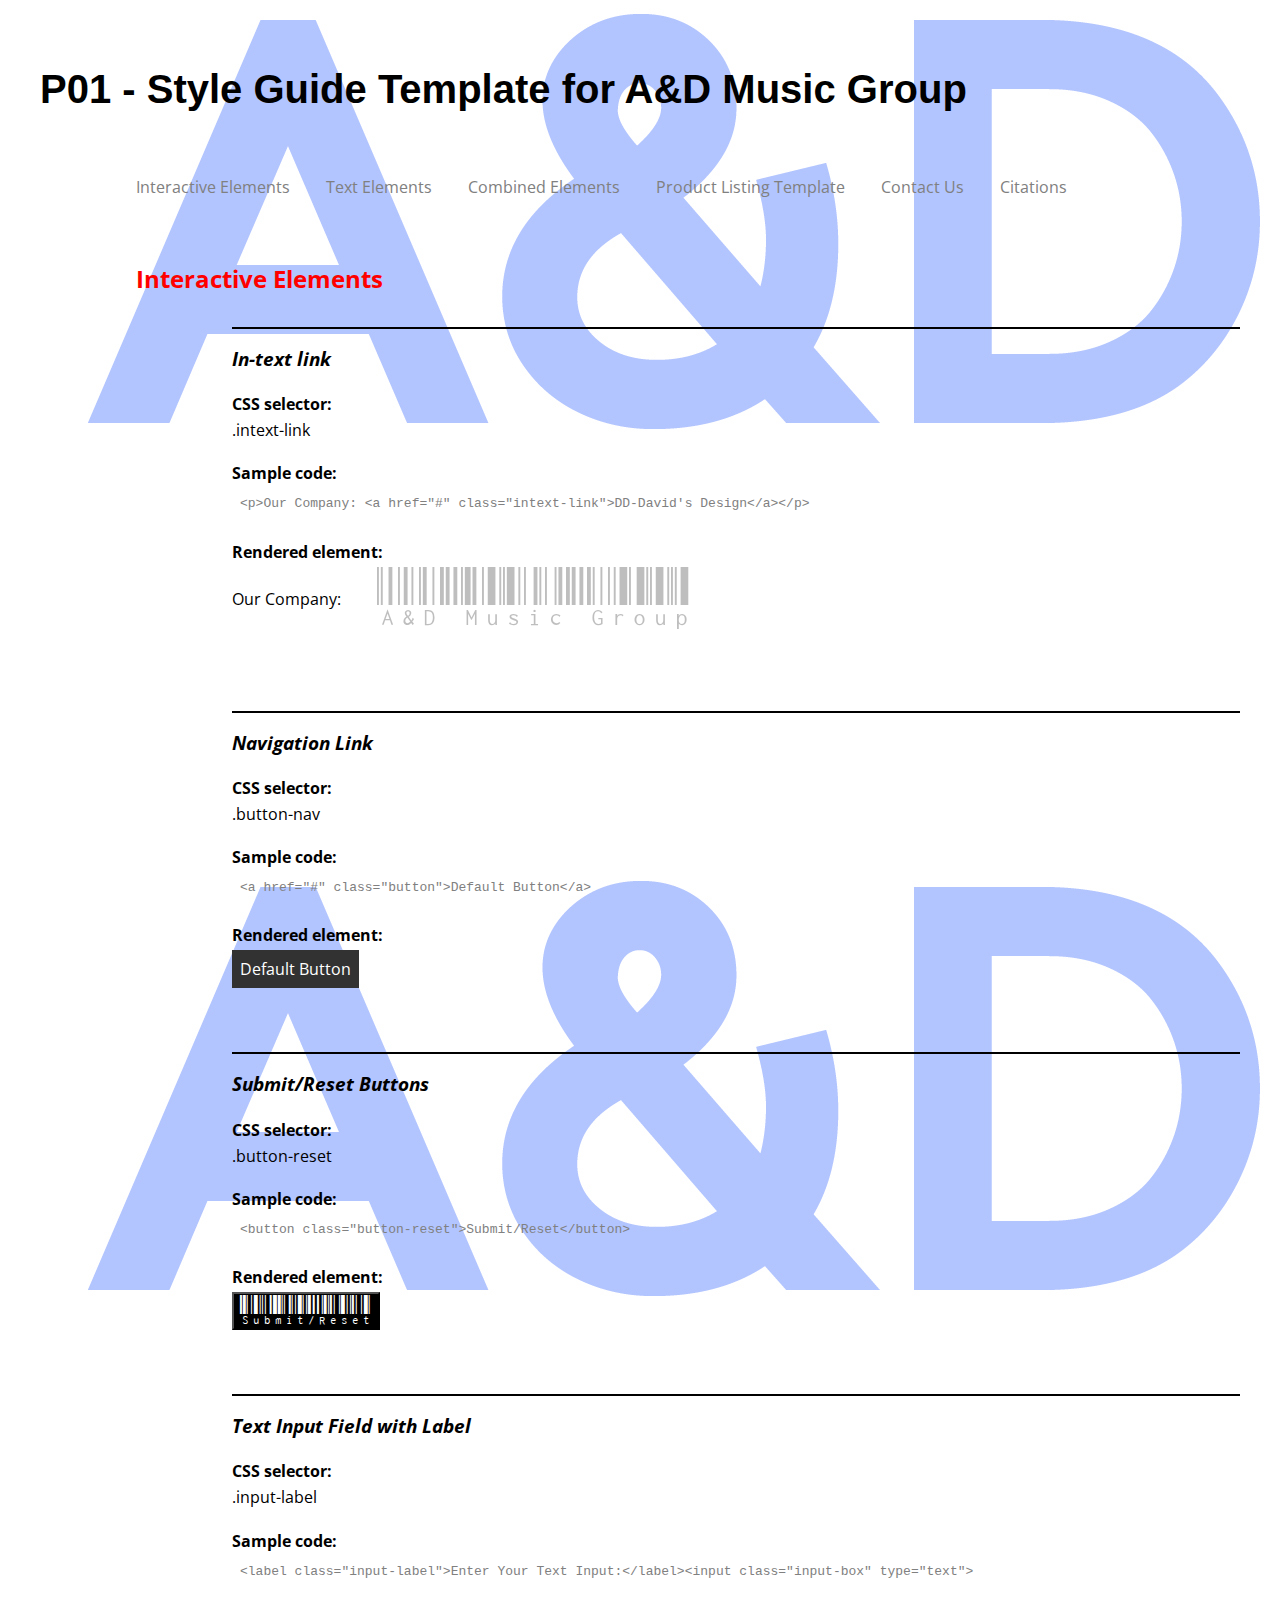
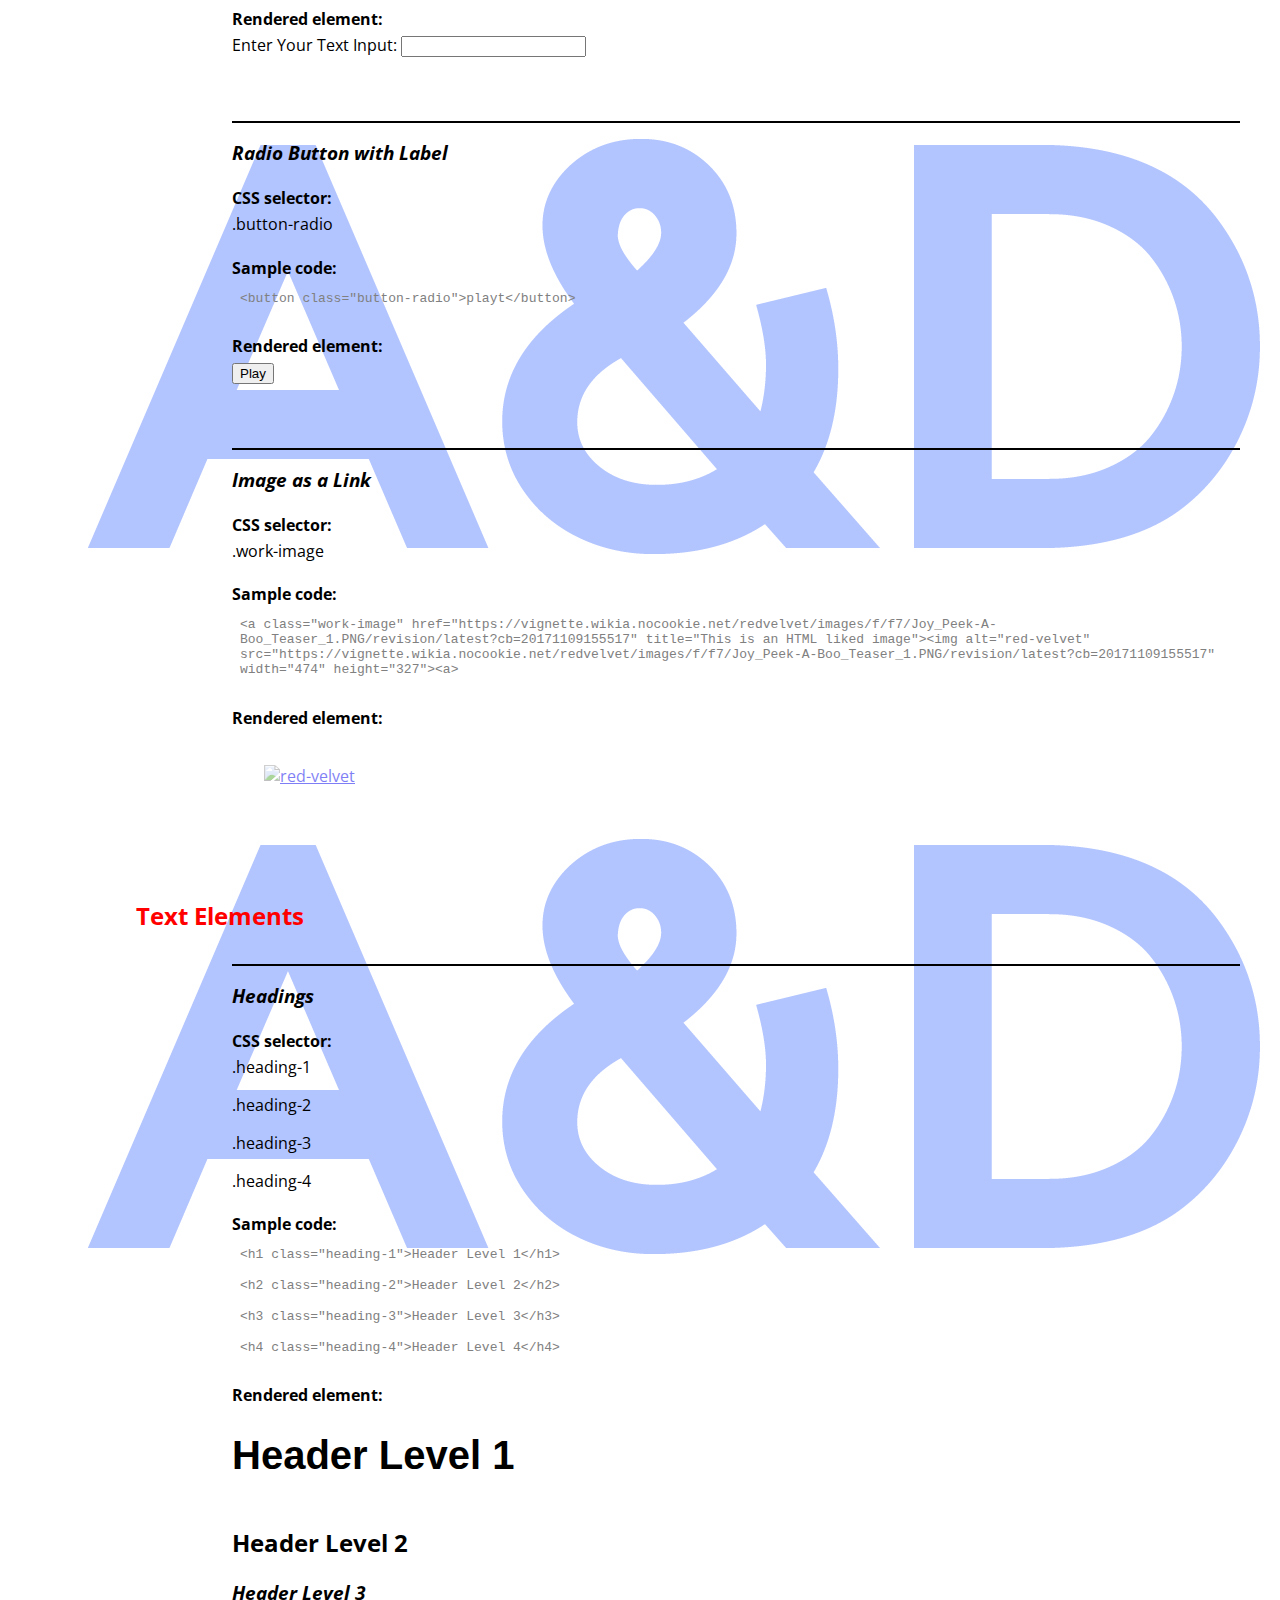
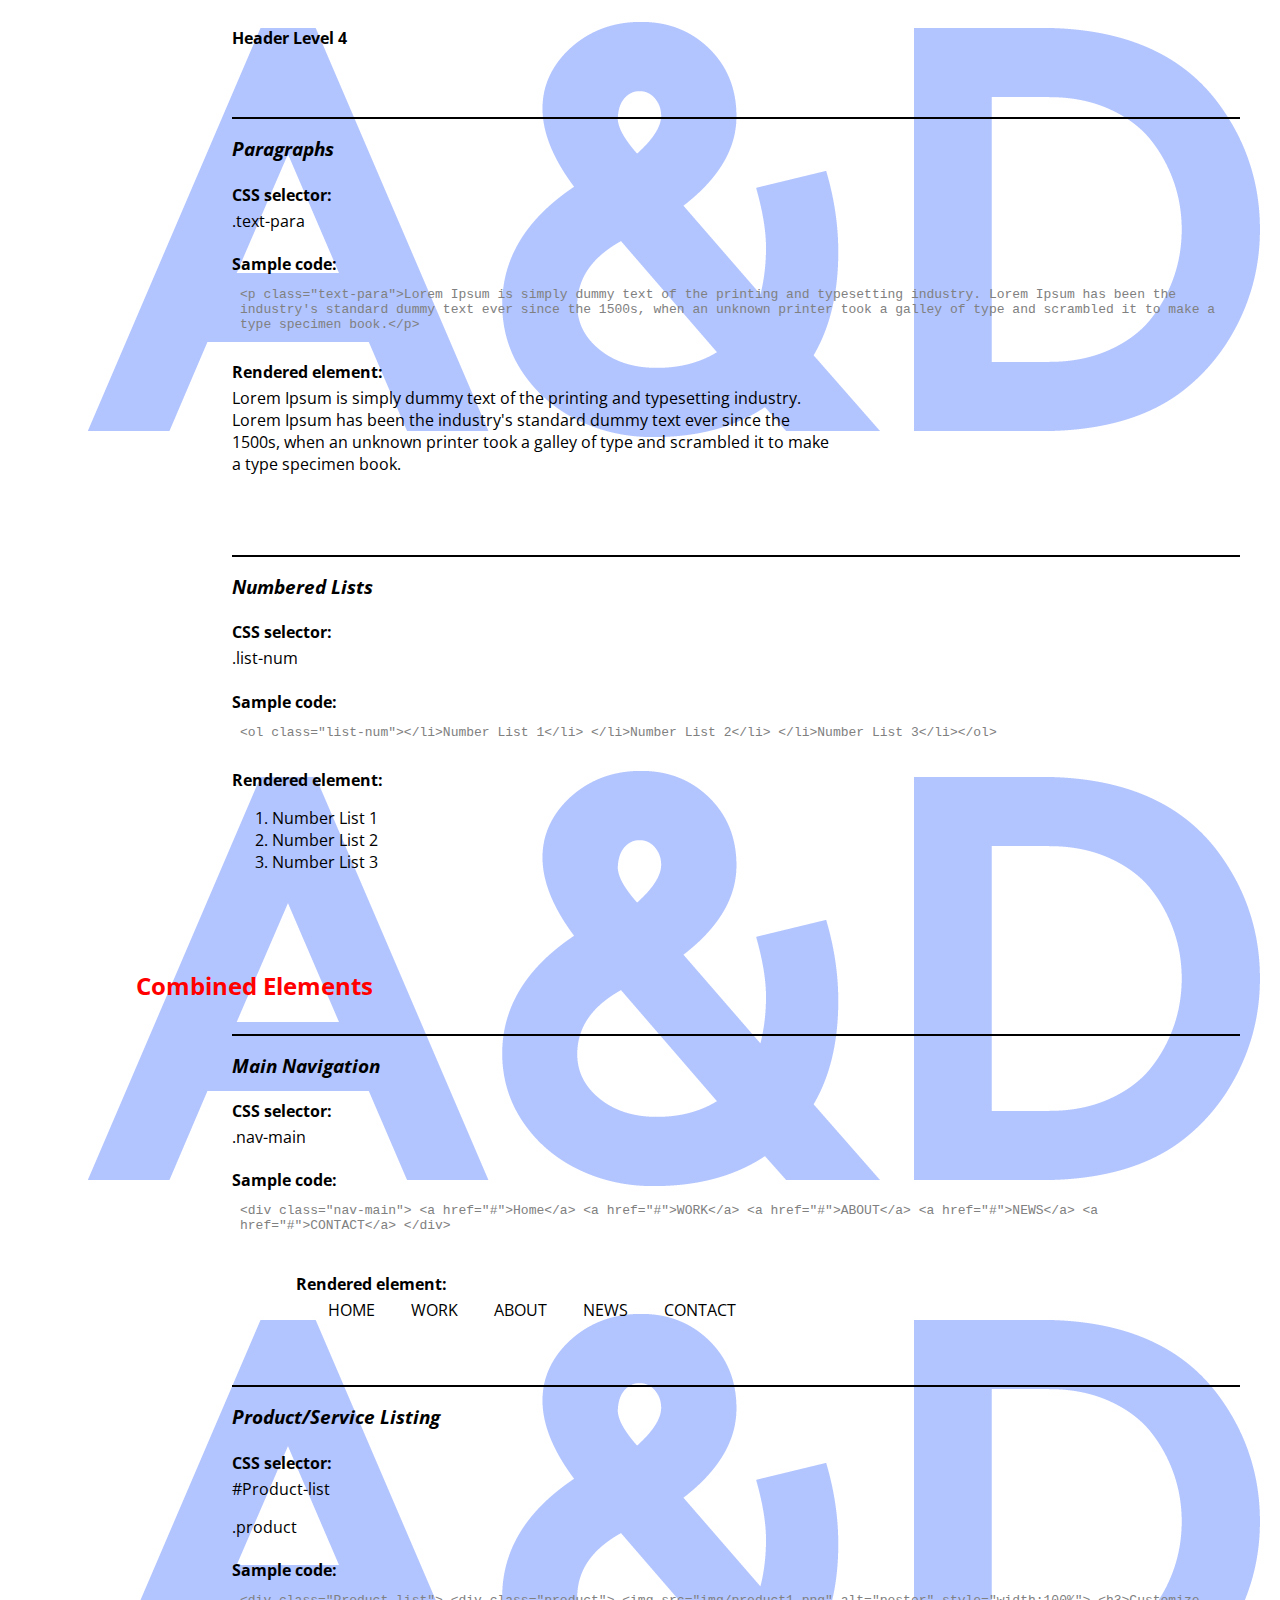
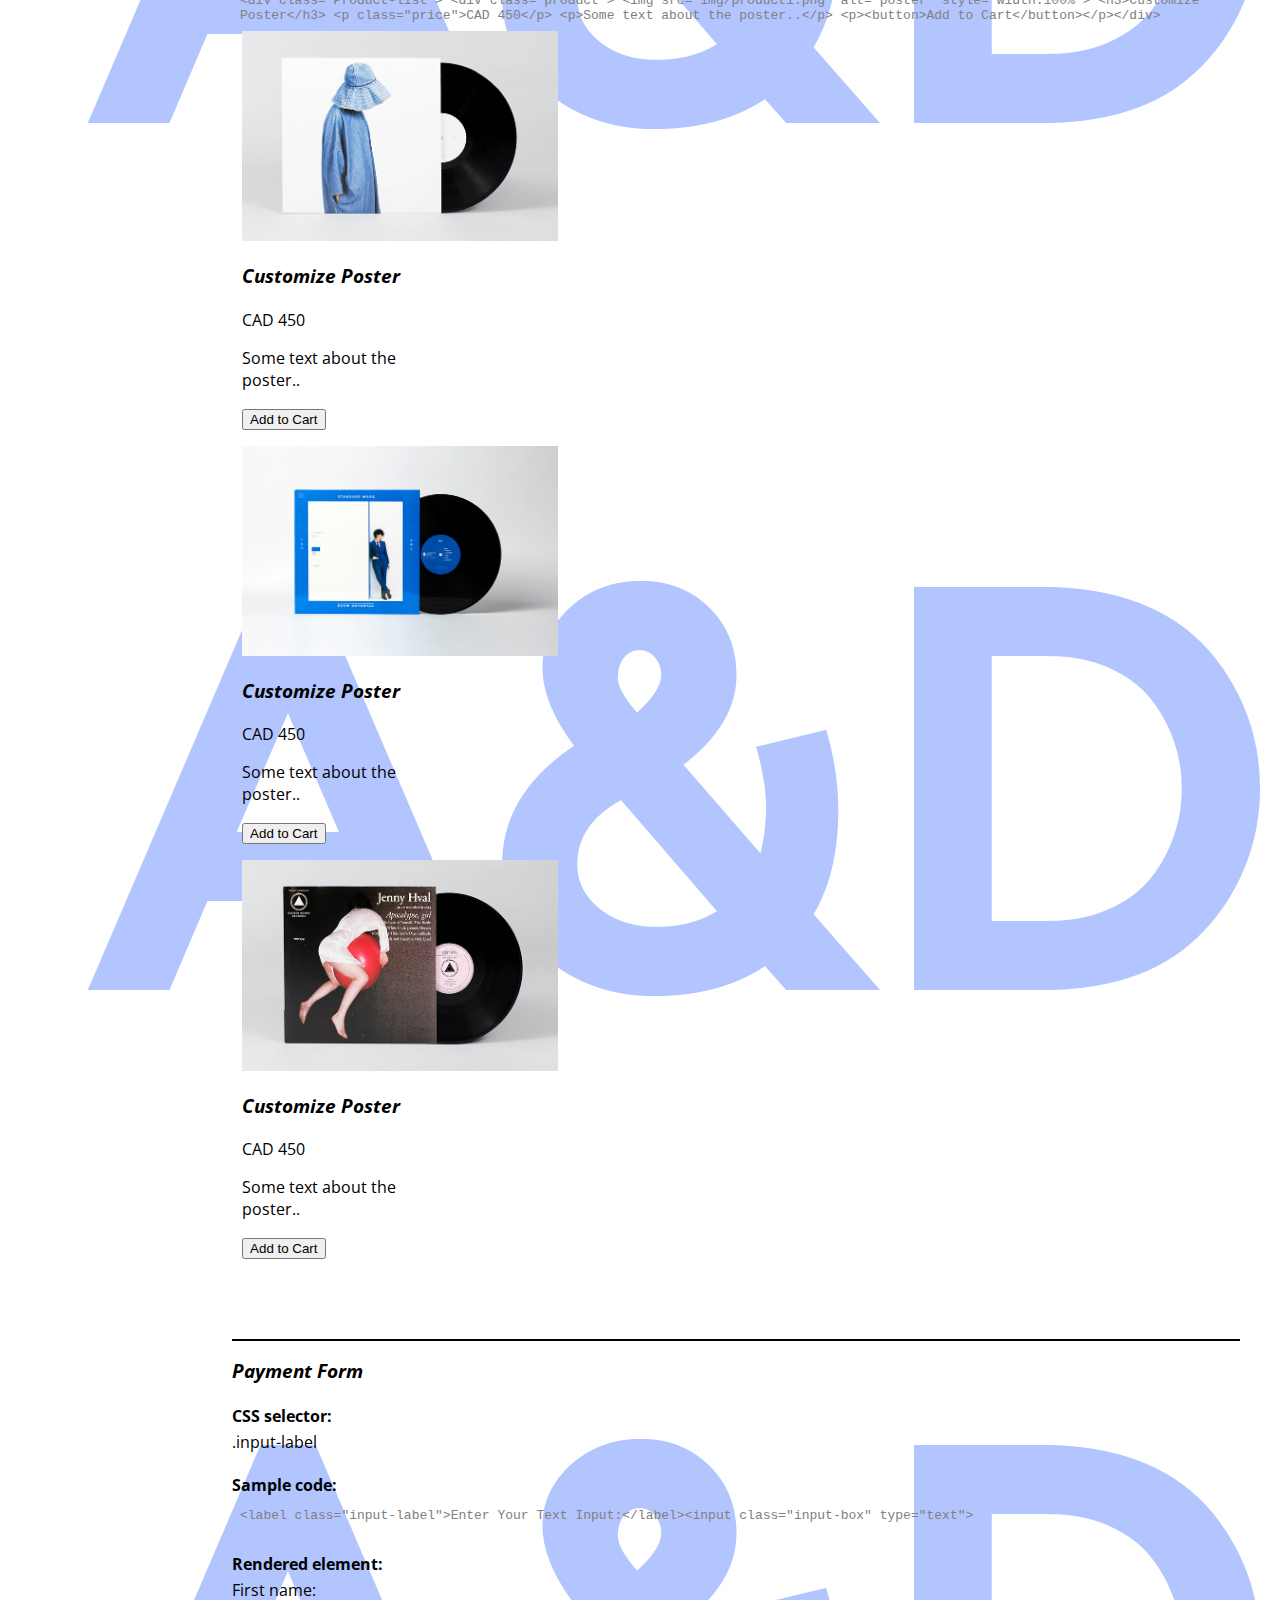
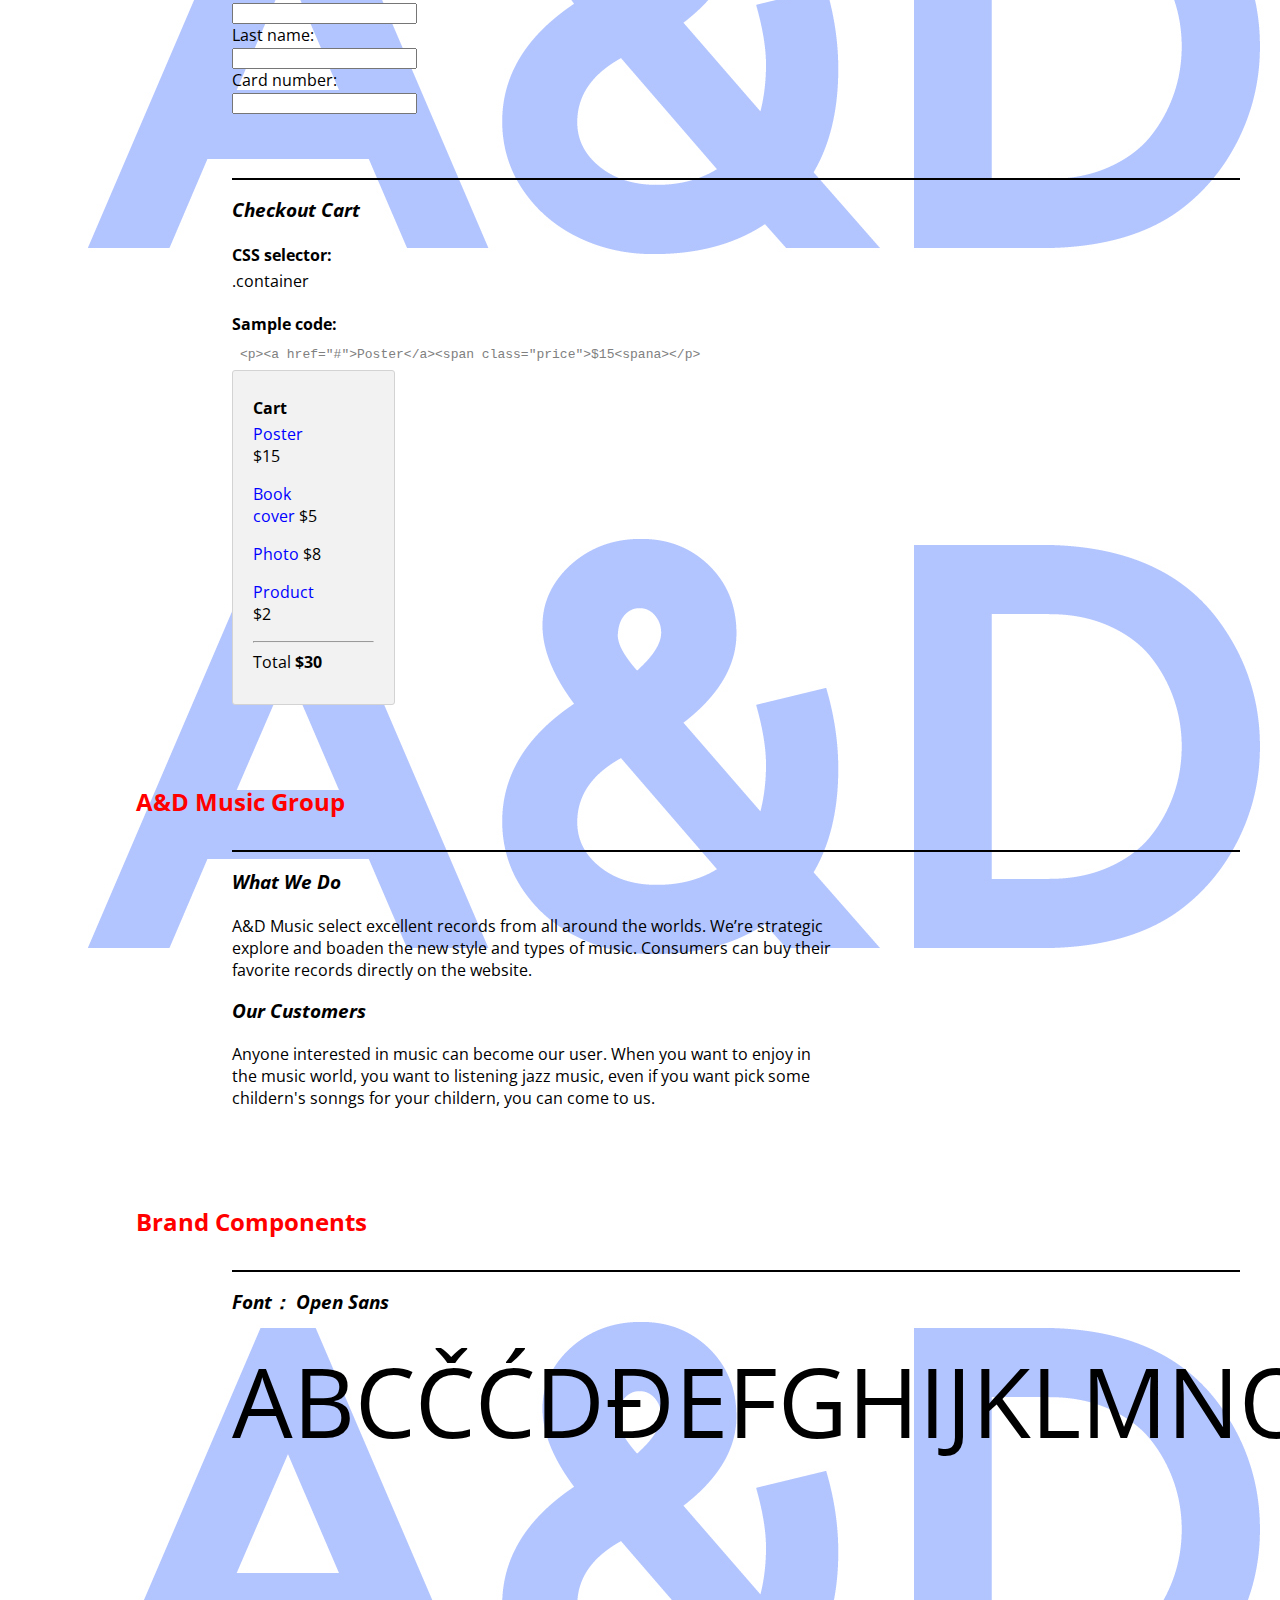
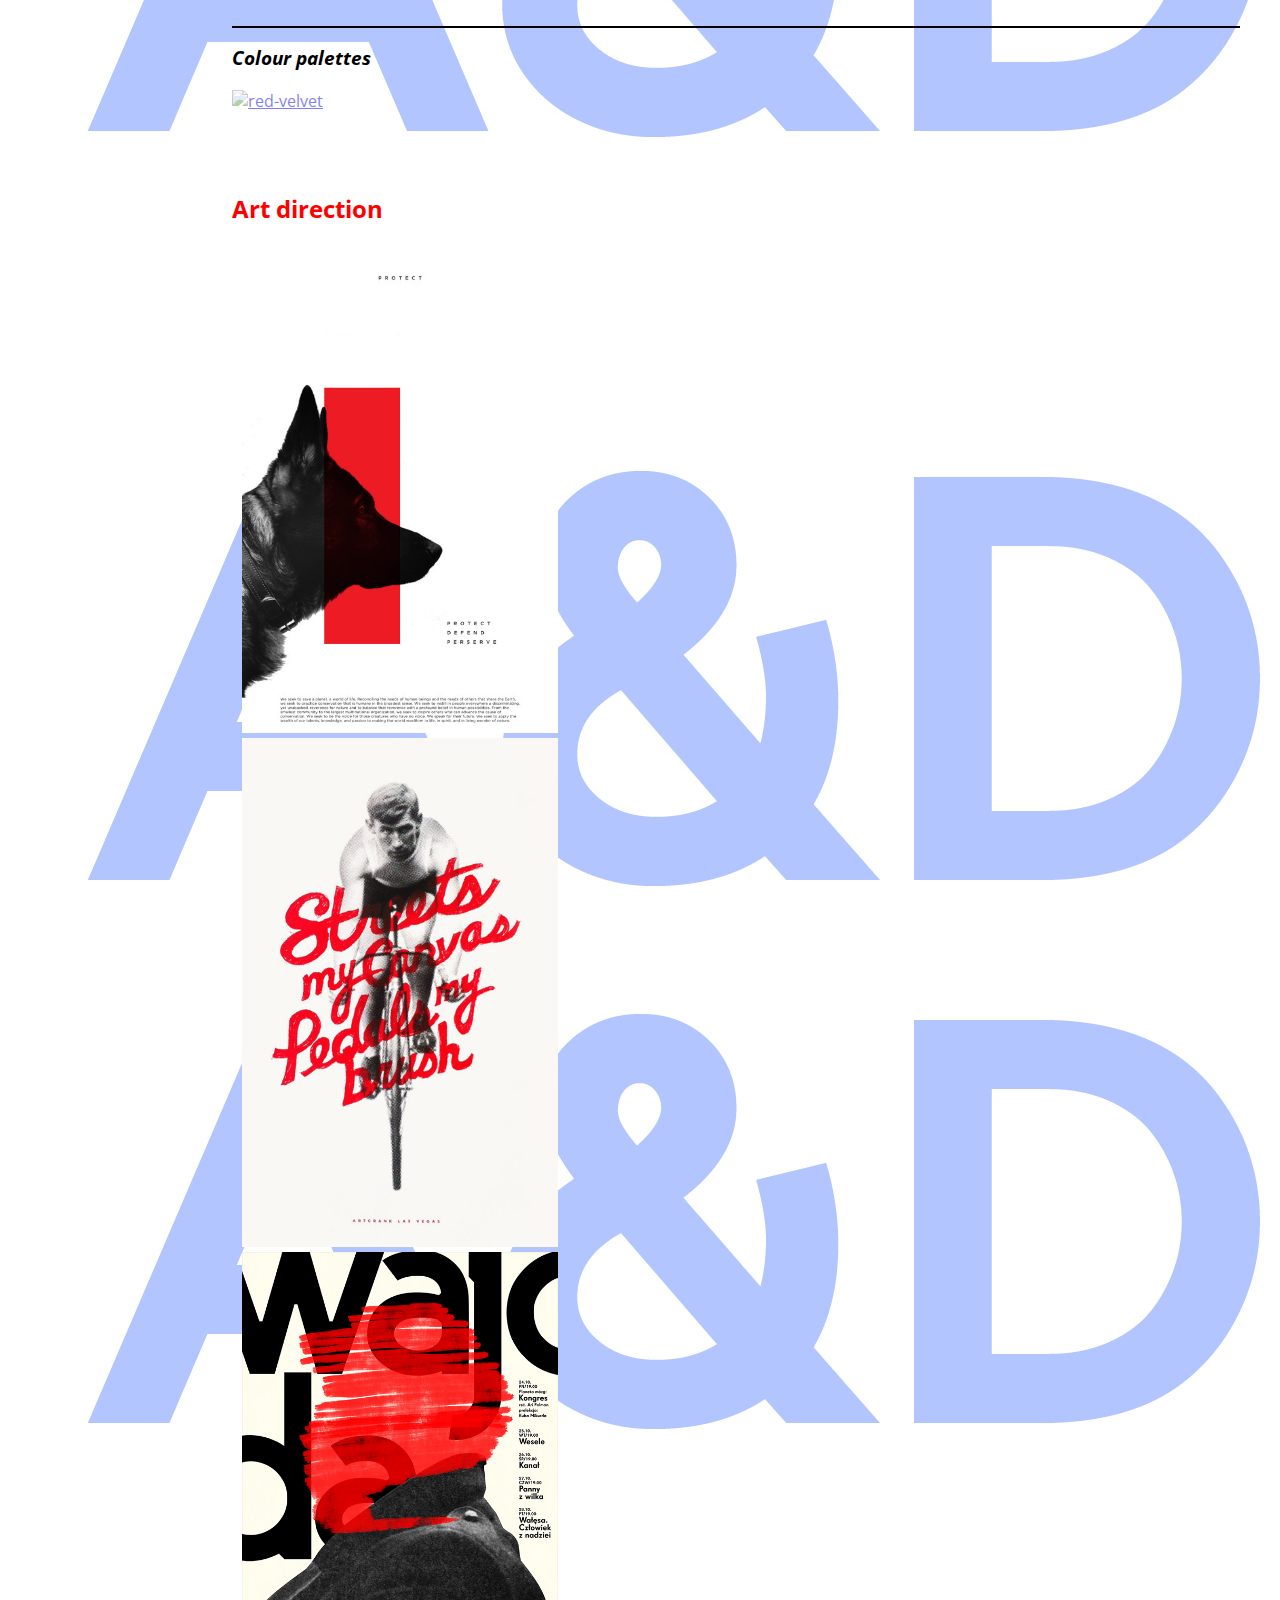
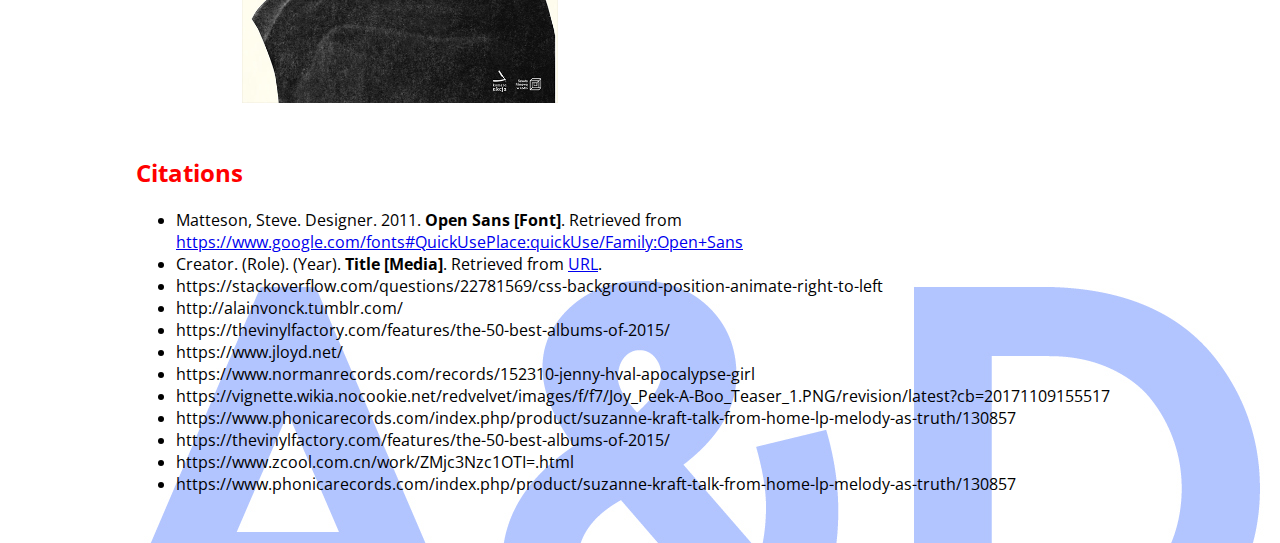
==== commit 535215f7: "change some error in different pages" ====
--- a/index.html
+++ b/index.html
@@ -29,7 +29,7 @@
         <a href="#citations">Citations</a>
       </nav>
 
-
+   </header>
 
     <!-- INTERACTIVE ELEMENTS SECTION // -->
     <section id="interactive_elements">
@@ -210,17 +210,16 @@
           &lt;a href="#"&gt;NEWS&lt;/a&gt;
           &lt;a href="#"&gt;CONTACT&lt;/a&gt;
           &lt;/div&gt;</code>
-
-        <h4>Rendered element:</4>
         <div class="nav-main">
+        <h4>Rendered element:</h4>
           <a href="#">HOME</a>
           <a href="#">WORK</a>
           <a href="#">ABOUT</a>
           <a href="#">NEWS</a>
           <a href="#">CONTACT</a>
         </div>
-
-      </section>
+</section>
+
 
       <section class="element">
         <h3>Product/Service Listing</h3>
@@ -362,6 +361,7 @@
          <img src="img/art3.jpg" alt="art direction" style="width:100%">
         
       </div>
+    </div>
       </div>
     </section>
 
--- a/css/main.css
+++ b/css/main.css
@@ -393,14 +393,19 @@
 }
  
 
-#Event{
+.Event{
   margin-left: 5rem;
  }
-#Event .eventimg, .eventinfo{
+
+ 
+
+.Event .eventimg, .eventinfo{
   position: relative;
   display: inline-block;
   width: 40%;
 }
+
+
 
 .eventimg img{
   width: 100%;
@@ -417,6 +422,9 @@
 
 .Event{
   margin-bottom: 20rem;
+}
+.Event_two{
+  margin-top:20rem;
 }
 
 
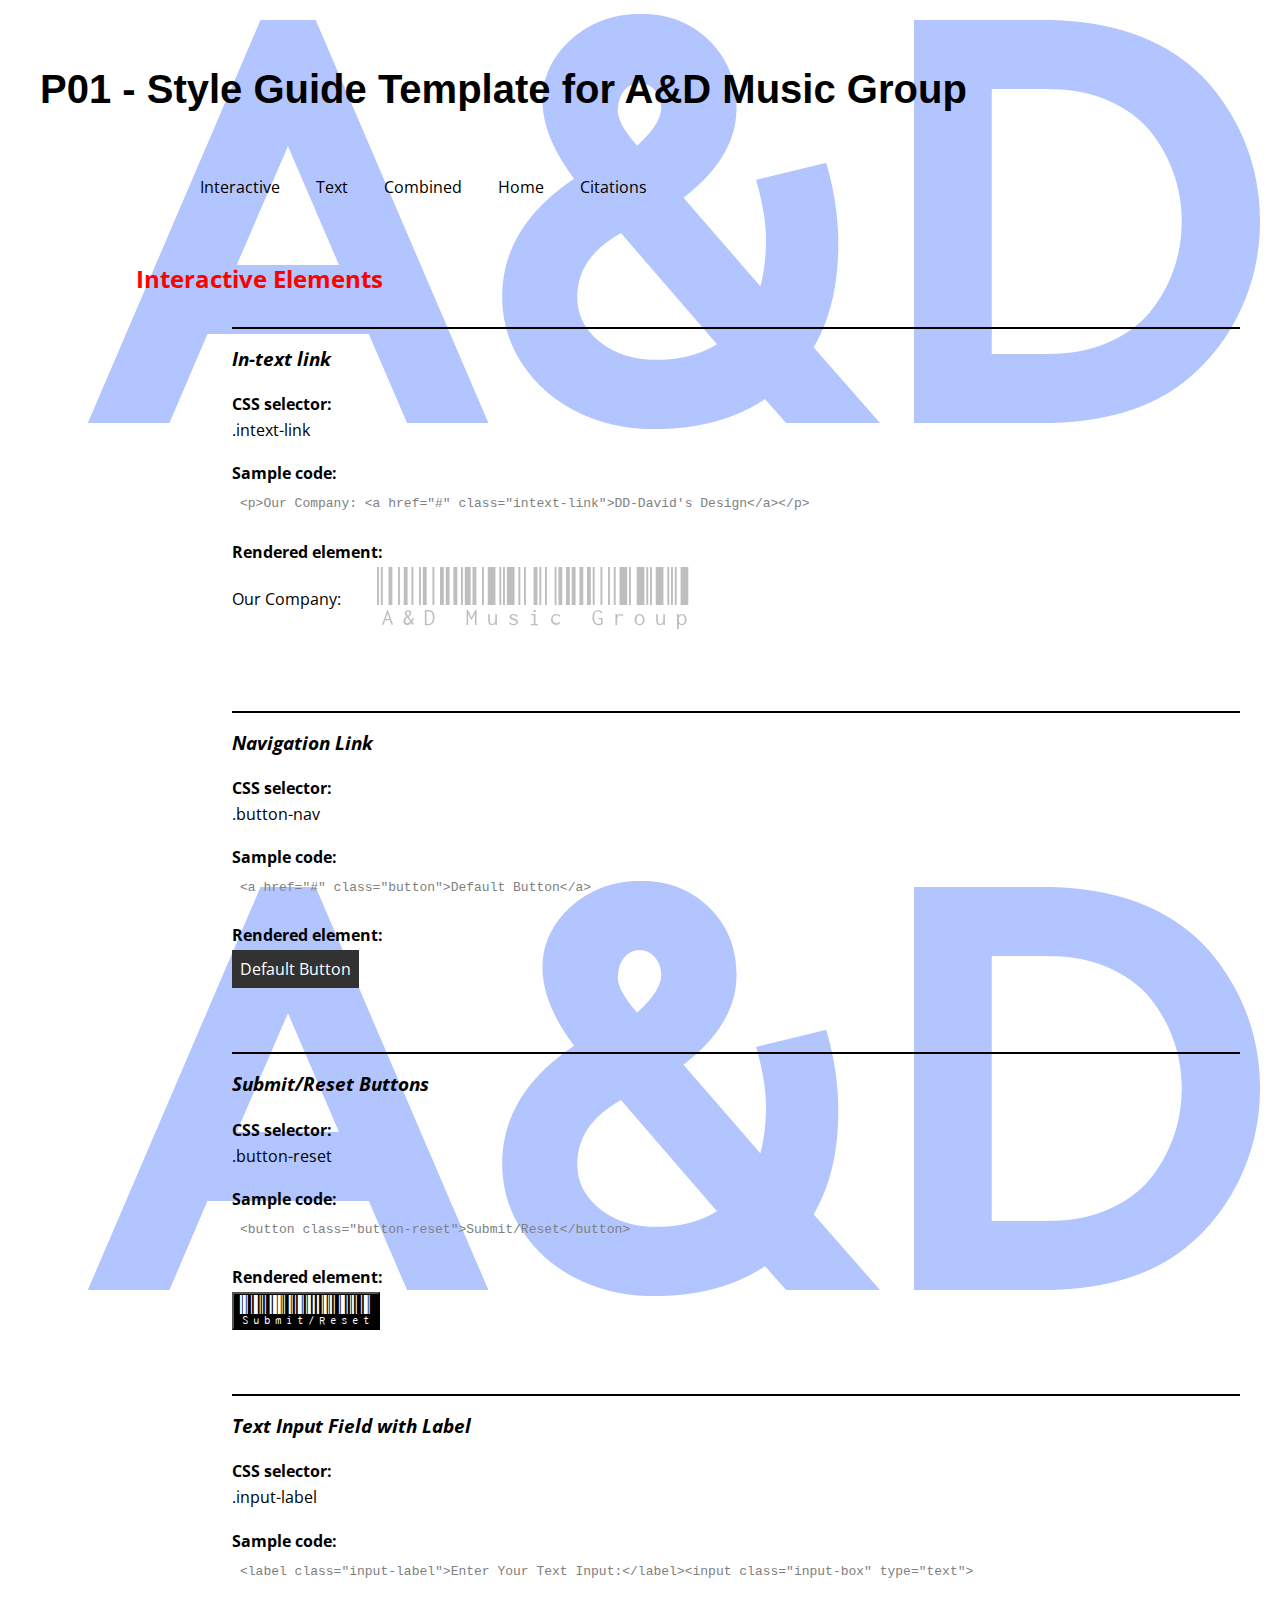
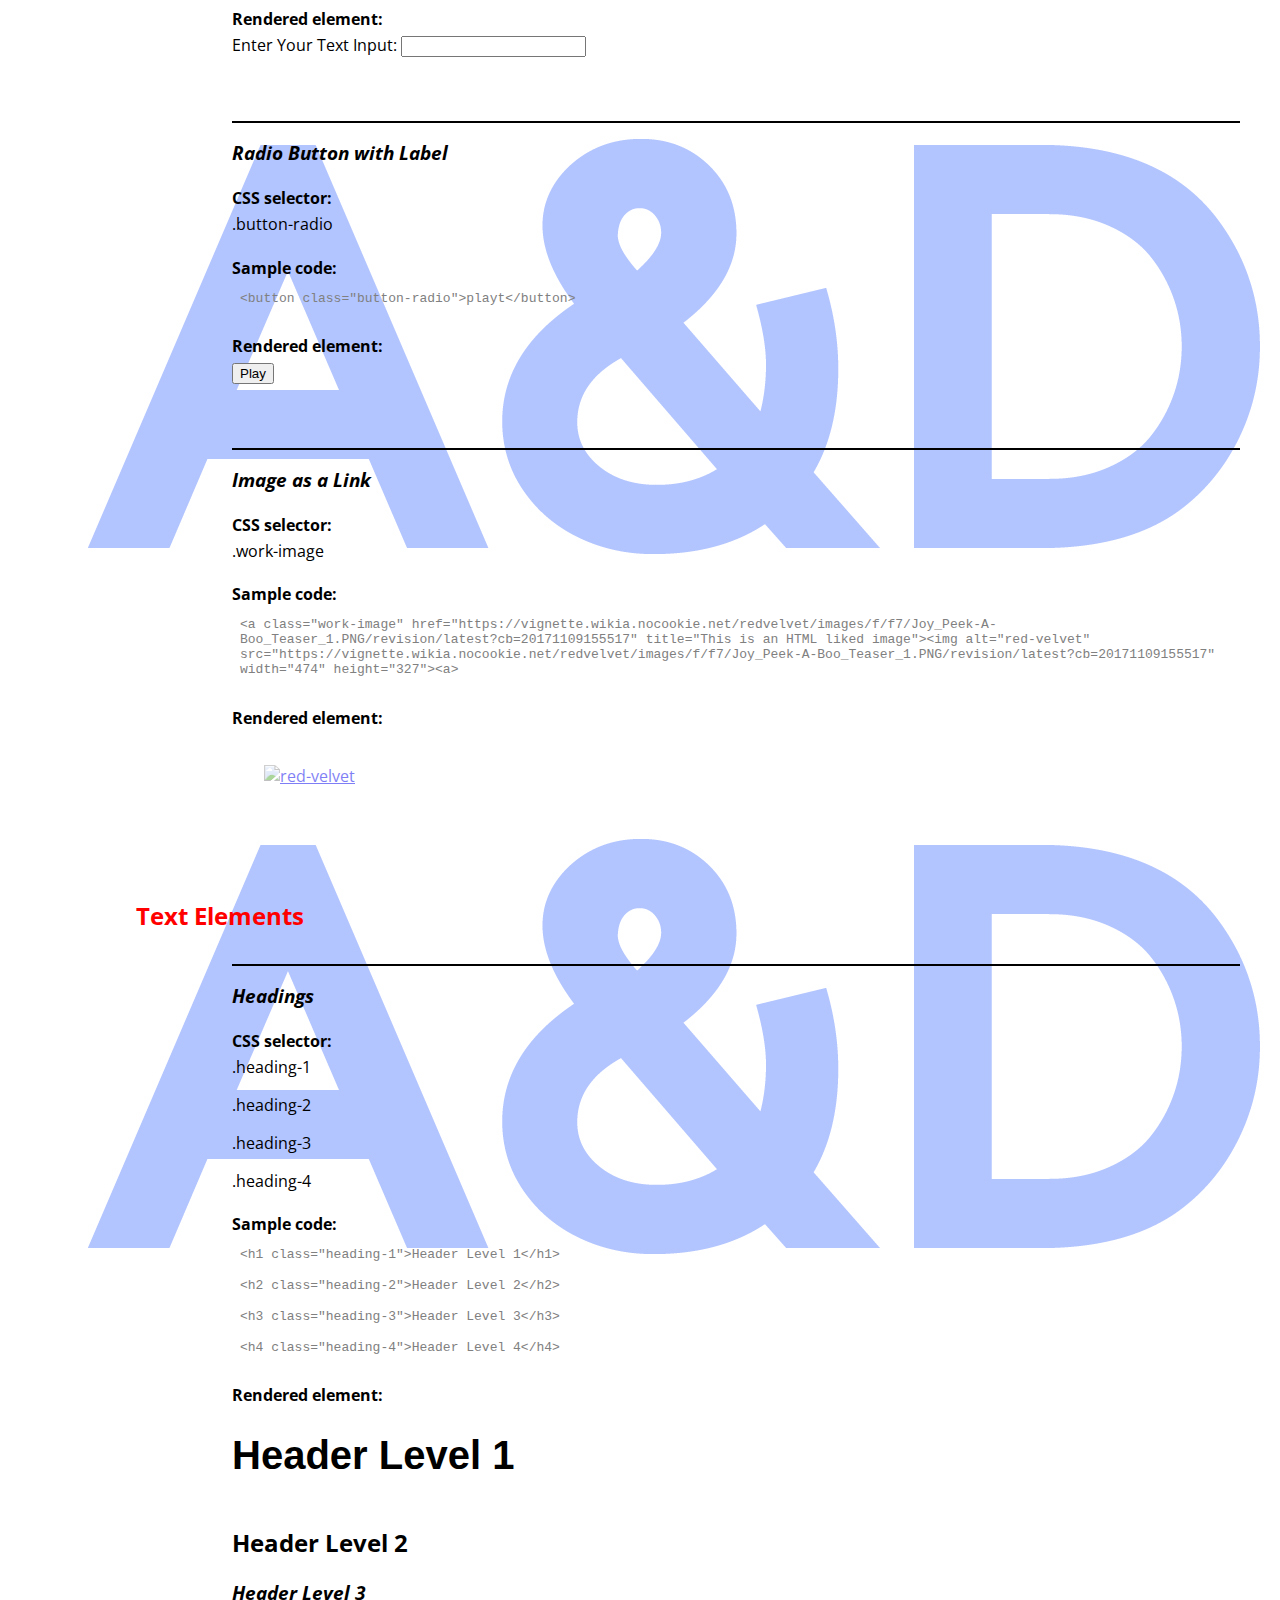
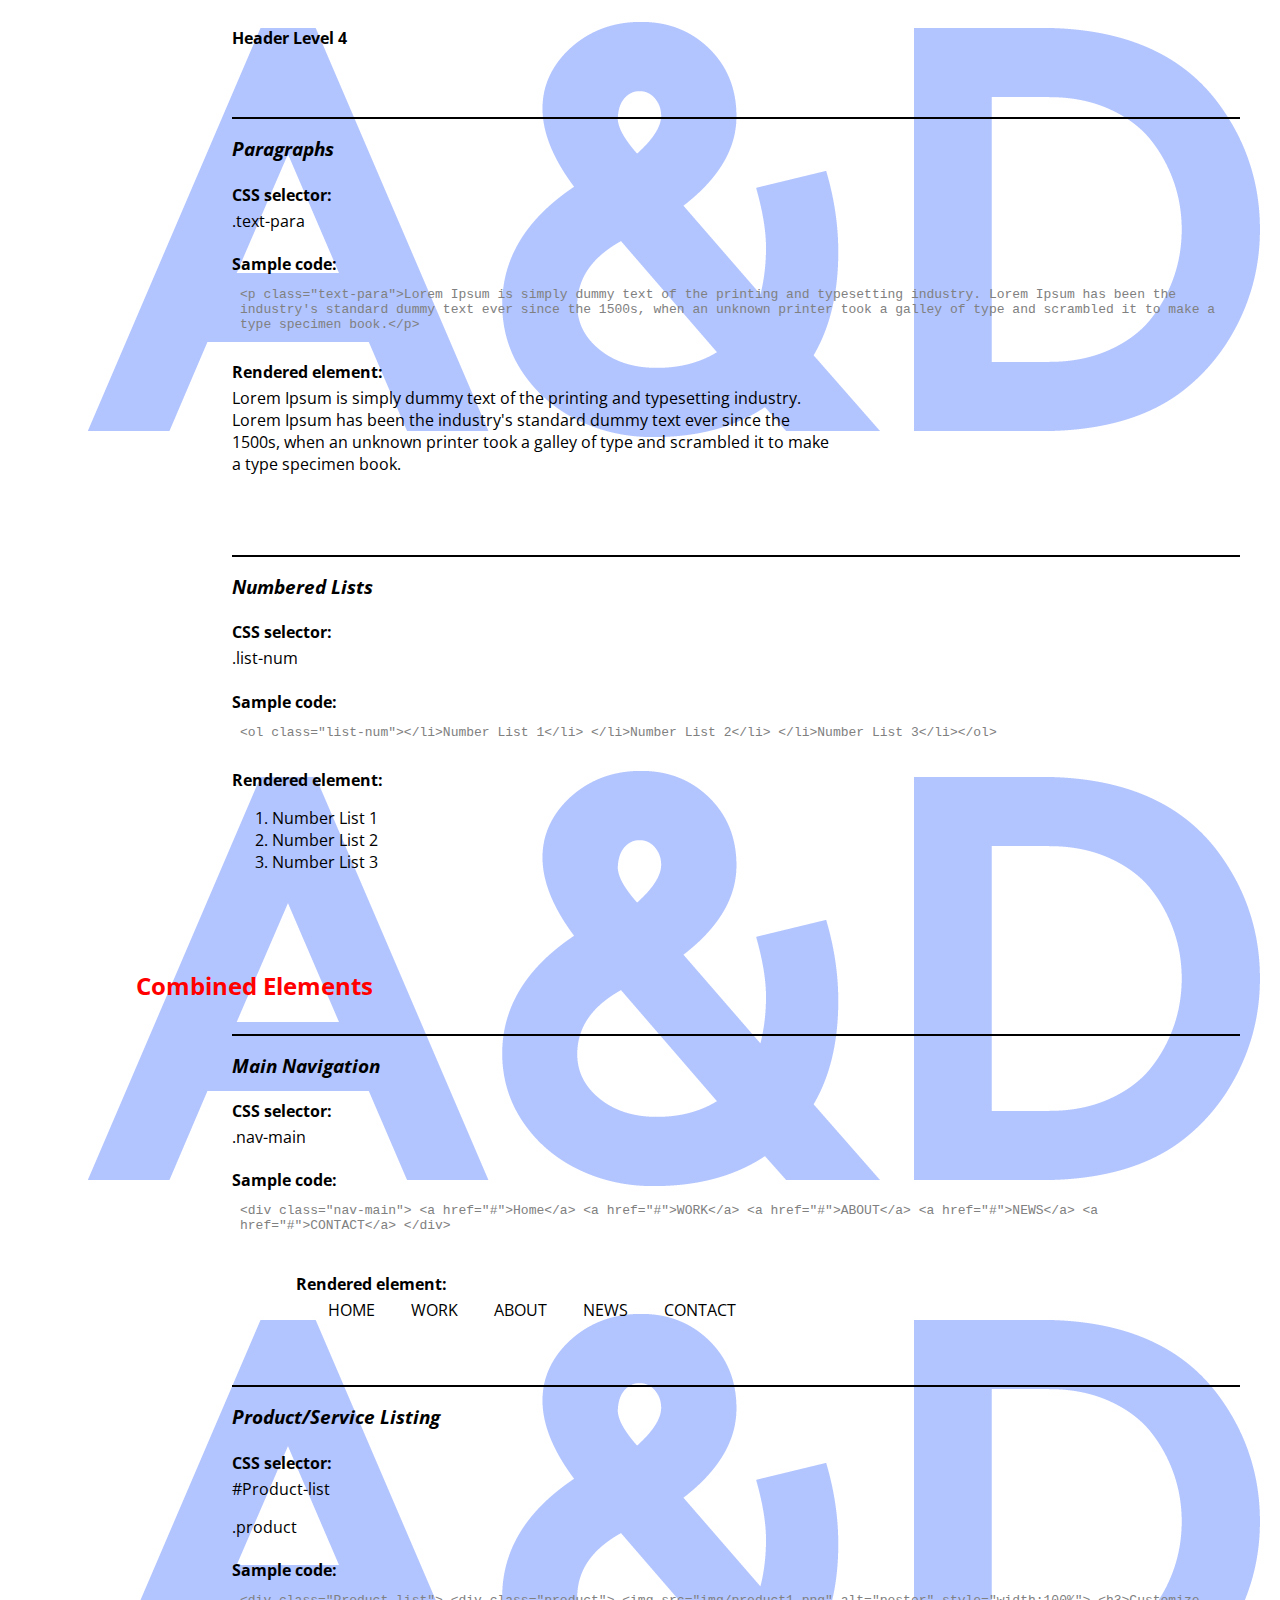
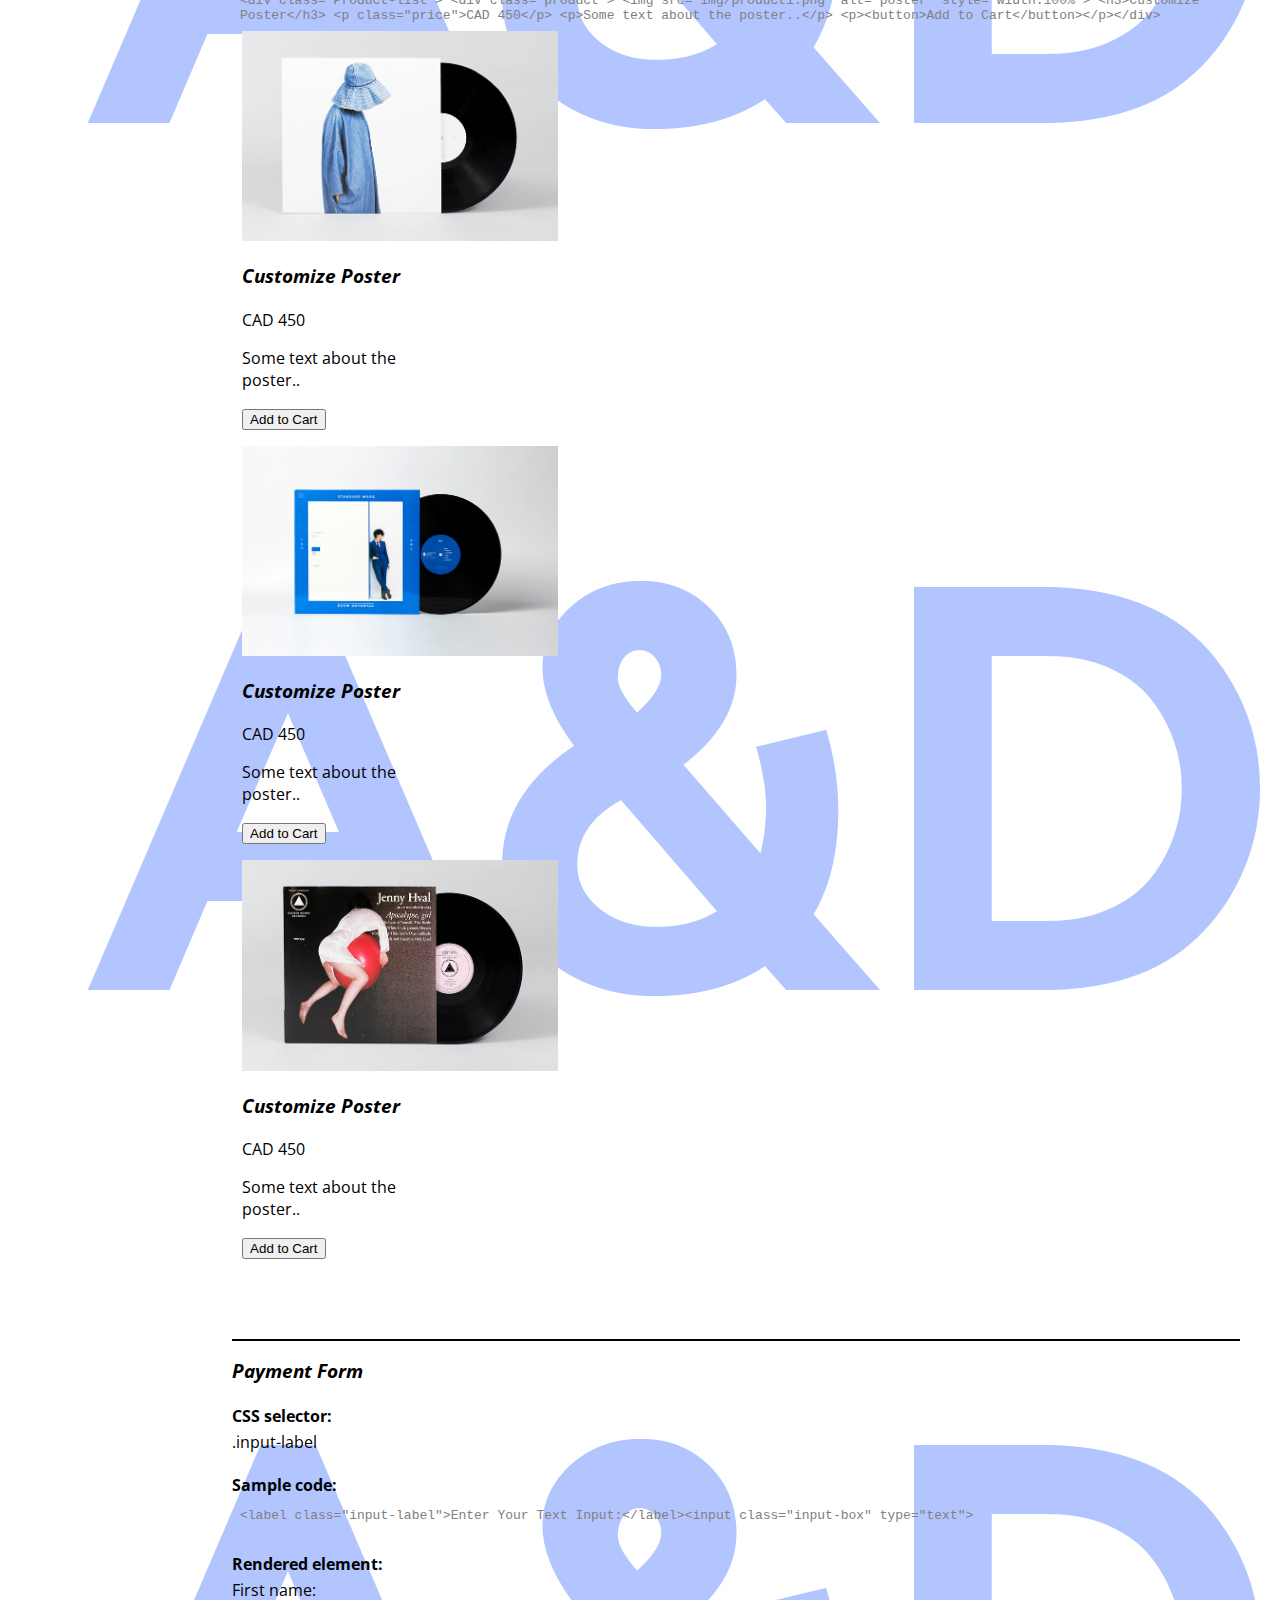
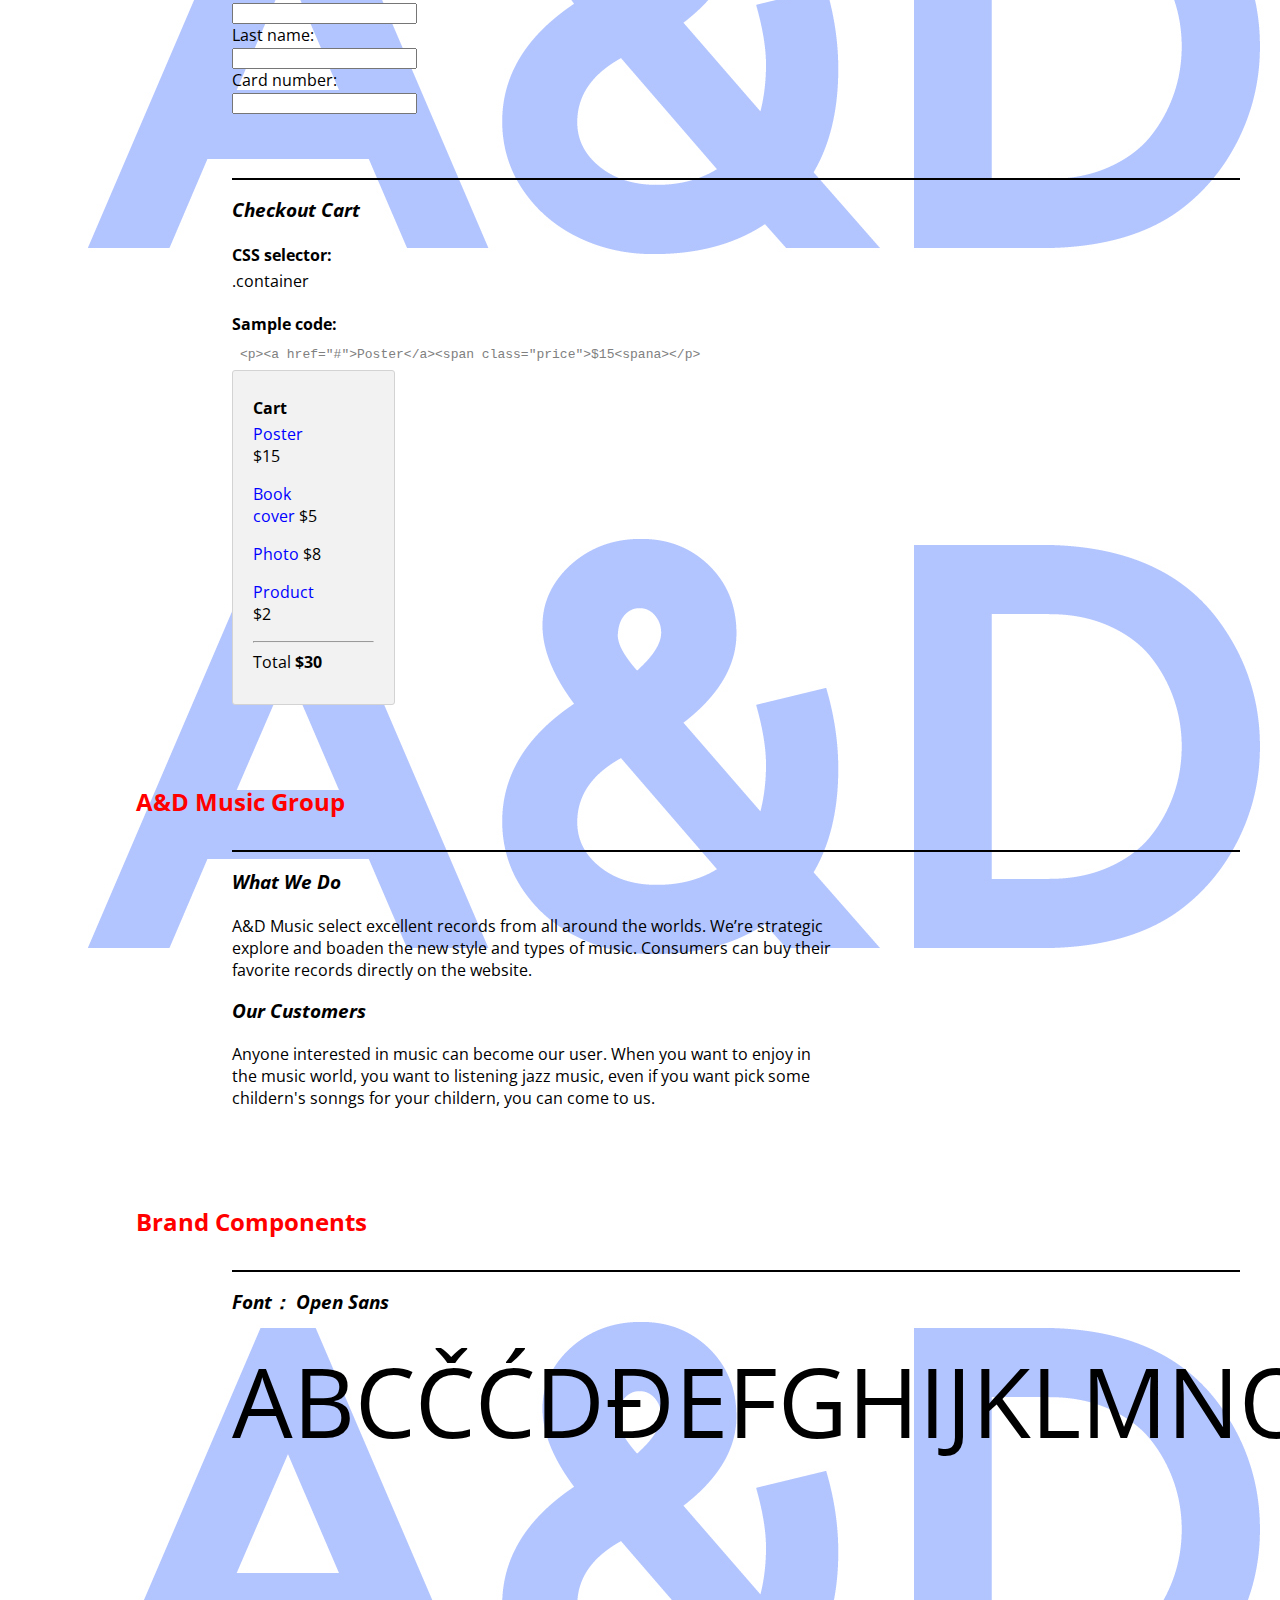
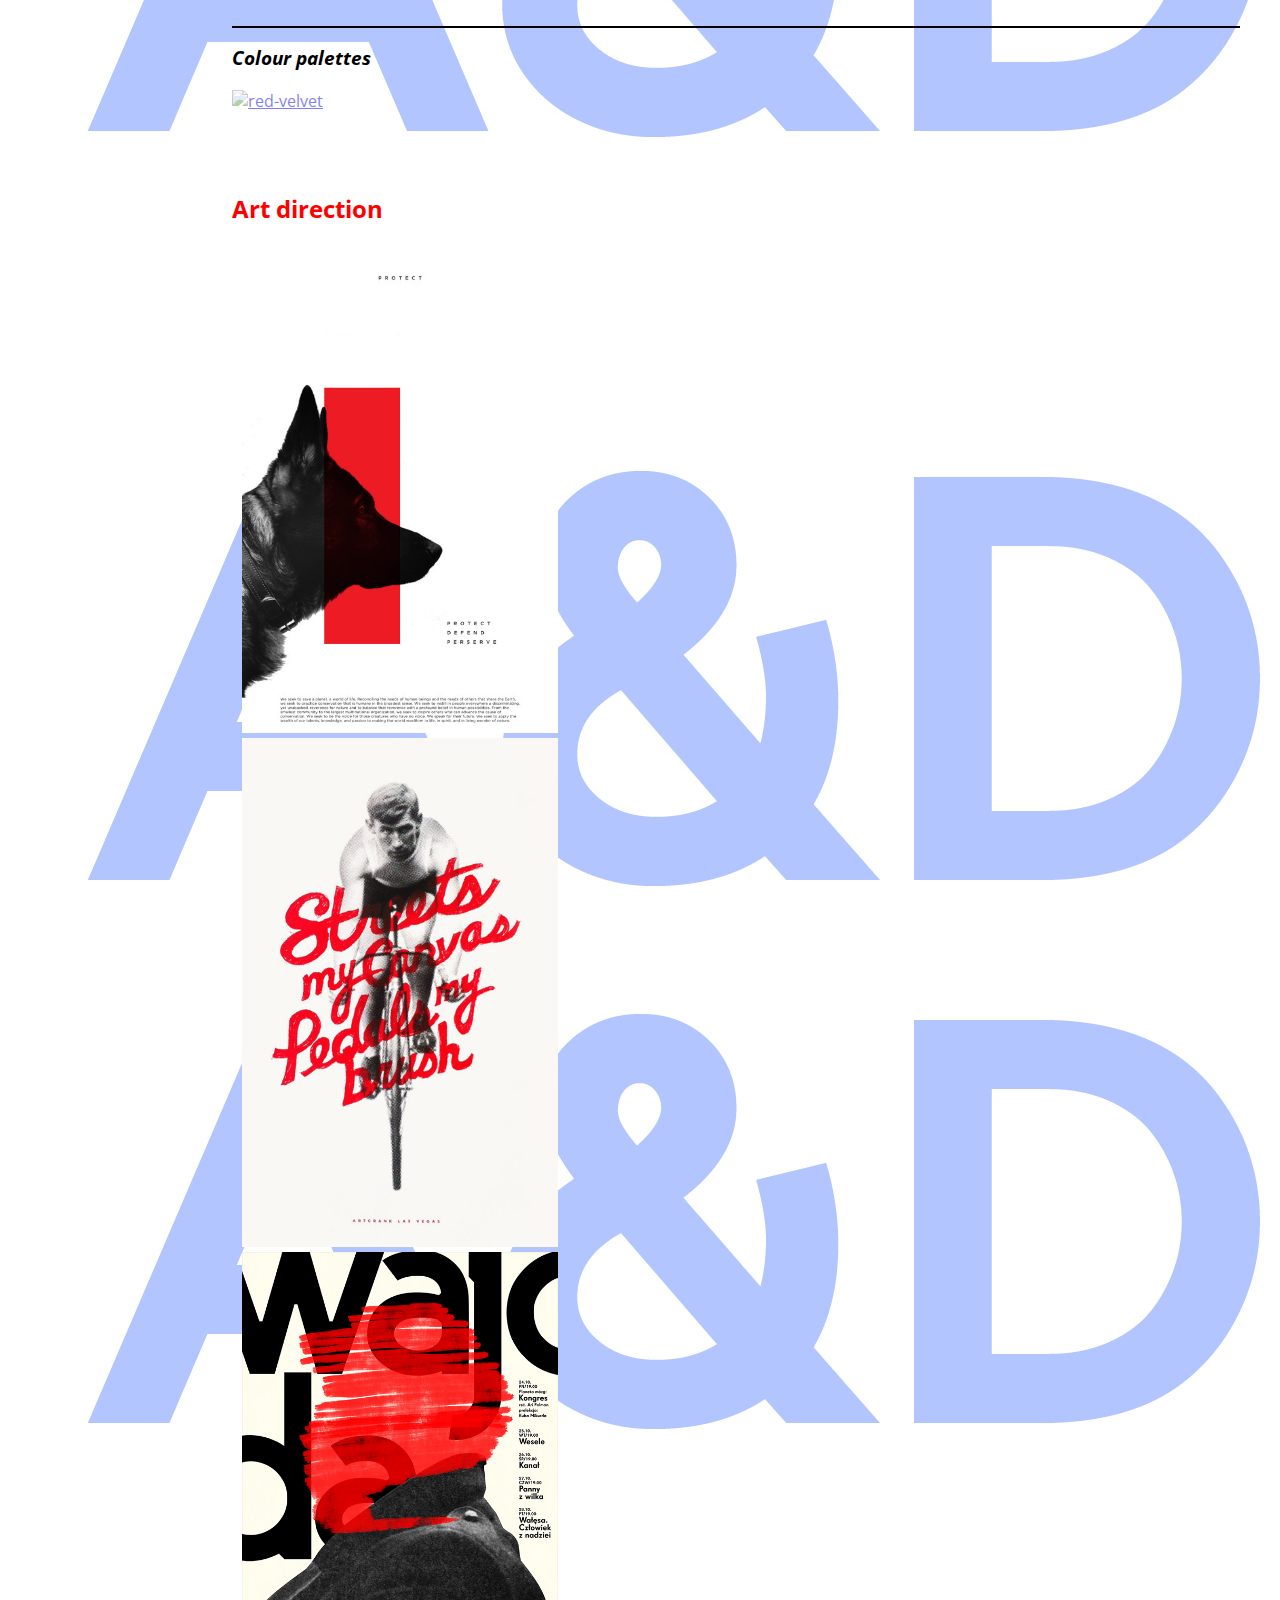
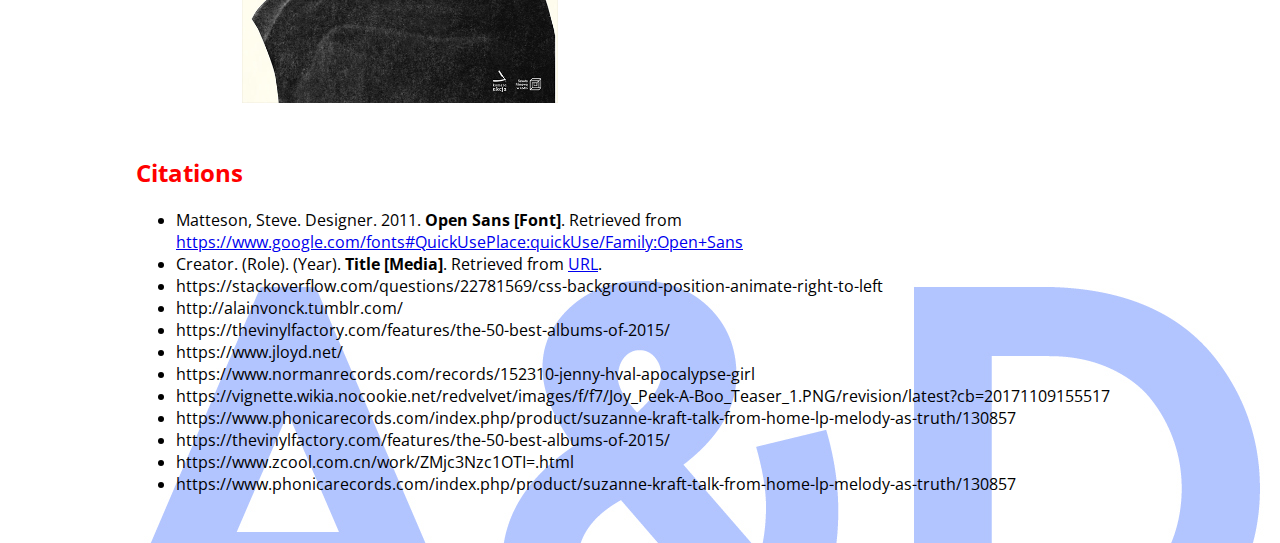
==== commit f00e5a93: "fix nar bar of  style guide" ====
--- a/index.html
+++ b/index.html
@@ -19,15 +19,15 @@
 
     <header>
       <h1>P01 - Style Guide Template for A&D Music Group</h1>
-
+<div class="nav-main" id="nav_filler">
       <nav>        
-        <a href="#interactive_elements">Interactive Elements</a>
-        <a href="#text_elements">Text Elements</a>
-        <a href="#combined_elements">Combined Elements</a>
-        <a href="product-list.html">Product Listing Template</a>
-        <a href="contact.html">Contact Us</a>
+        <a href="#interactive_elements">Interactive</a>
+        <a href="#text_elements">Text</a>
+        <a href="#combined_elements">Combined</a>
+        <a href="Home.html">Home</a>
         <a href="#citations">Citations</a>
       </nav>
+    </div>
 
    </header>
 
@@ -346,7 +346,7 @@
       <section id="art_dorection">
         <h2>Art direction</h2>
 
-        <div id="Product-list">
+        <div id="Product-list2">
          <div class="product">
          <img src="img/art1.jpg" alt="poster" style="width:100%">
       
@@ -362,7 +362,6 @@
         
       </div>
     </div>
-      </div>
     </section>
 
     </section>
--- a/css/main.css
+++ b/css/main.css
@@ -185,10 +185,15 @@
 }
 
 .Product-list2{
-    margin-top: 2rem;
+    margin-top: 4rem;
     display: -webkit-flex; /* Safari */
     display: flex;
     flex-wrap: wrap;
+}
+.product-link {
+  color:black;
+  text-decoration: none;
+  transition: .2s;
 }
 
 /*.product{
